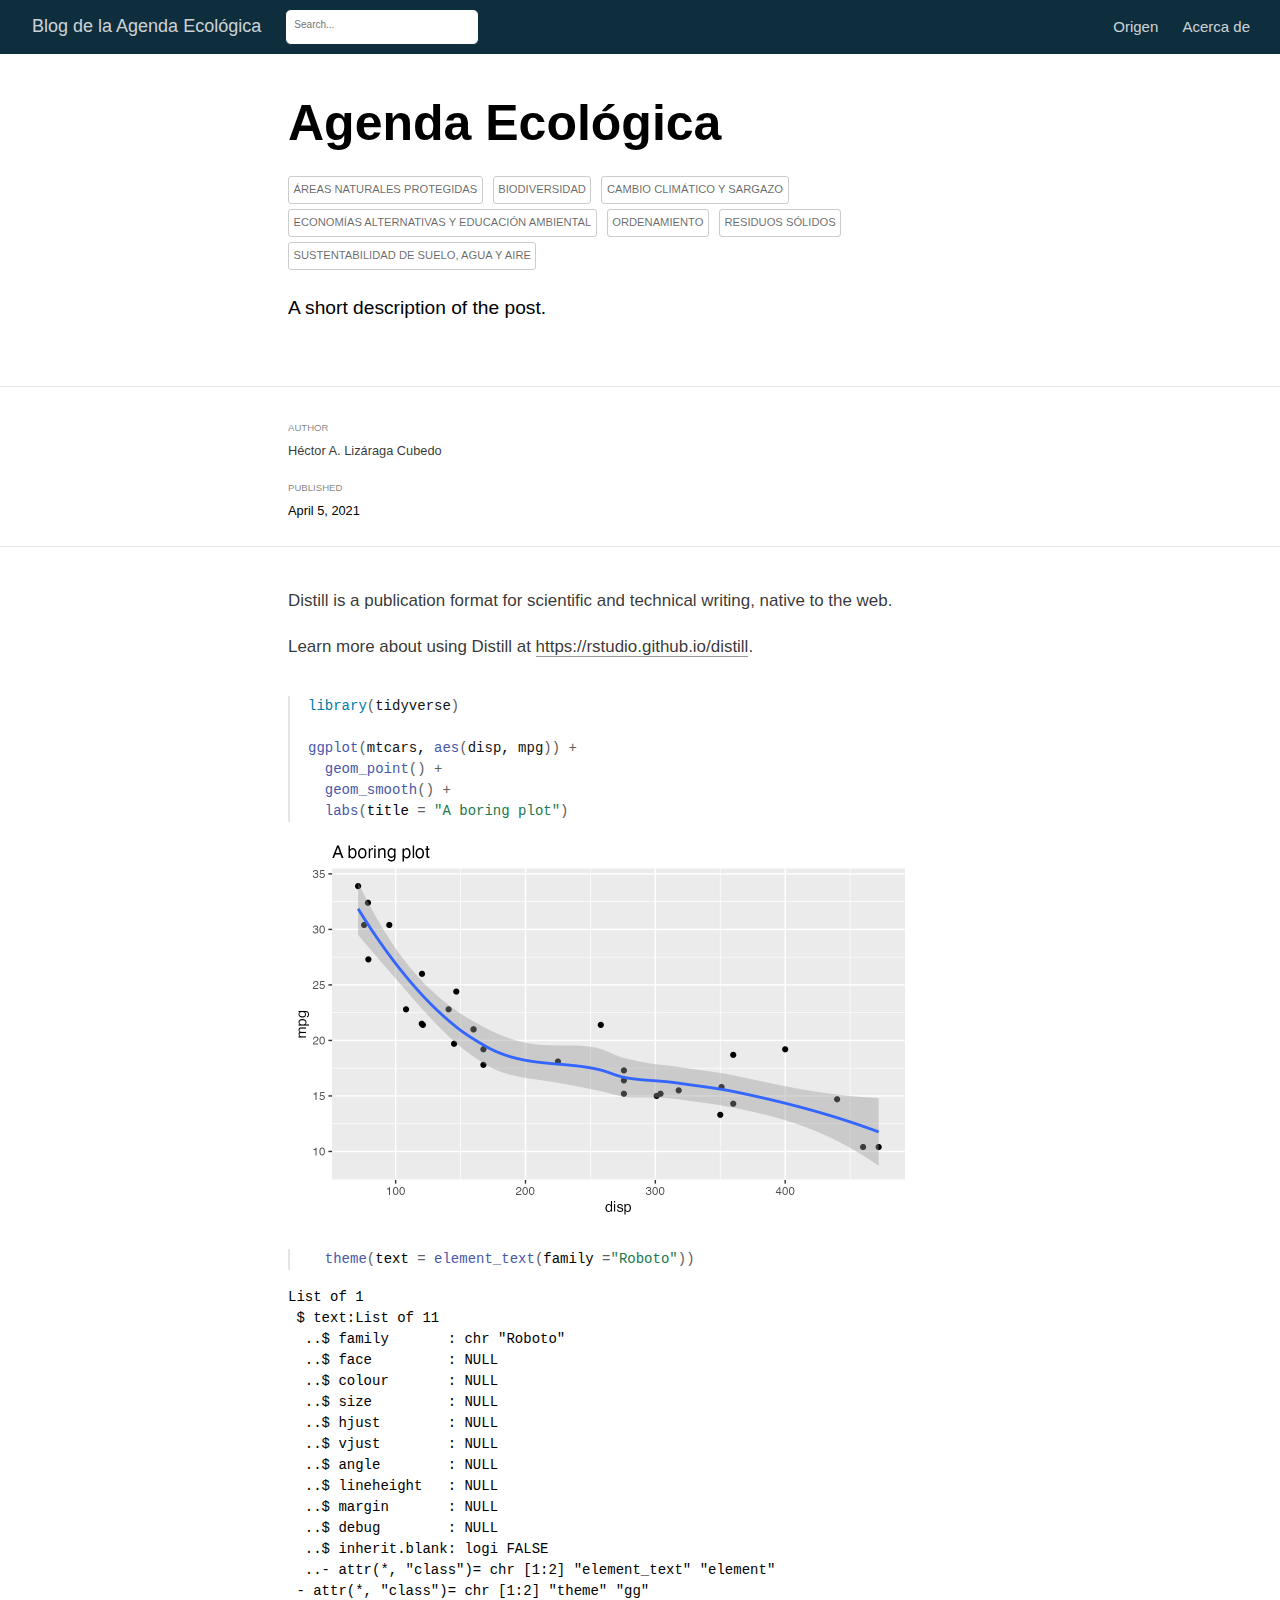
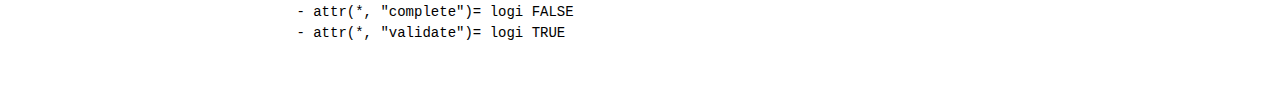
==== docs/posts/2021-04-05-agenda-ecolgica/index.html @ c1a97e35 "Crea la página de internet" ====
<!DOCTYPE html>

<html xmlns="http://www.w3.org/1999/xhtml" lang="" xml:lang="">

<head>
  <meta charset="utf-8"/>
  <meta name="viewport" content="width=device-width, initial-scale=1"/>
  <meta http-equiv="X-UA-Compatible" content="IE=Edge,chrome=1"/>
  <meta name="generator" content="distill" />

  <style type="text/css">
  /* Hide doc at startup (prevent jankiness while JS renders/transforms) */
  body {
    visibility: hidden;
  }
  </style>

 <!--radix_placeholder_import_source-->
 <!--/radix_placeholder_import_source-->

<style type="text/css">code{white-space: pre;}</style>
<style type="text/css" data-origin="pandoc">
pre > code.sourceCode { white-space: pre; position: relative; }
pre > code.sourceCode > span { display: inline-block; line-height: 1.25; }
pre > code.sourceCode > span:empty { height: 1.2em; }
code.sourceCode > span { color: inherit; text-decoration: inherit; }
div.sourceCode { margin: 1em 0; }
pre.sourceCode { margin: 0; }
@media screen {
div.sourceCode { overflow: auto; }
}
@media print {
pre > code.sourceCode { white-space: pre-wrap; }
pre > code.sourceCode > span { text-indent: -5em; padding-left: 5em; }
}
pre.numberSource code
  { counter-reset: source-line 0; }
pre.numberSource code > span
  { position: relative; left: -4em; counter-increment: source-line; }
pre.numberSource code > span > a:first-child::before
  { content: counter(source-line);
    position: relative; left: -1em; text-align: right; vertical-align: baseline;
    border: none; display: inline-block;
    -webkit-touch-callout: none; -webkit-user-select: none;
    -khtml-user-select: none; -moz-user-select: none;
    -ms-user-select: none; user-select: none;
    padding: 0 4px; width: 4em;
    color: #aaaaaa;
  }
pre.numberSource { margin-left: 3em; border-left: 1px solid #aaaaaa;  padding-left: 4px; }
div.sourceCode
  {   }
@media screen {
pre > code.sourceCode > span > a:first-child::before { text-decoration: underline; }
}
code span.al { color: #ad0000; } /* Alert */
code span.an { color: #5e5e5e; } /* Annotation */
code span.at { color: #20794d; } /* Attribute */
code span.bn { color: #ad0000; } /* BaseN */
code span.bu { } /* BuiltIn */
code span.cf { color: #007ba5; } /* ControlFlow */
code span.ch { color: #20794d; } /* Char */
code span.cn { color: #8f5902; } /* Constant */
code span.co { color: #5e5e5e; } /* Comment */
code span.cv { color: #5e5e5e; font-style: italic; } /* CommentVar */
code span.do { color: #5e5e5e; font-style: italic; } /* Documentation */
code span.dt { color: #ad0000; } /* DataType */
code span.dv { color: #ad0000; } /* DecVal */
code span.er { color: #ad0000; } /* Error */
code span.ex { } /* Extension */
code span.fl { color: #ad0000; } /* Float */
code span.fu { color: #4758ab; } /* Function */
code span.im { } /* Import */
code span.in { color: #5e5e5e; } /* Information */
code span.kw { color: #007ba5; } /* Keyword */
code span.op { color: #5e5e5e; } /* Operator */
code span.ot { color: #007ba5; } /* Other */
code span.pp { color: #ad0000; } /* Preprocessor */
code span.sc { color: #20794d; } /* SpecialChar */
code span.ss { color: #20794d; } /* SpecialString */
code span.st { color: #20794d; } /* String */
code span.va { color: #111111; } /* Variable */
code span.vs { color: #20794d; } /* VerbatimString */
code span.wa { color: #5e5e5e; font-style: italic; } /* Warning */
</style>

  <!--radix_placeholder_meta_tags-->
<title>Blog de la Agenda Ecológica: Agenda Ecológica</title>

<meta property="description" itemprop="description" content="A short description of the post."/>


<!--  https://schema.org/Article -->
<meta property="article:published" itemprop="datePublished" content="2021-04-05"/>
<meta property="article:created" itemprop="dateCreated" content="2021-04-05"/>
<meta name="article:author" content="Héctor A. Lizáraga Cubedo"/>

<!--  https://developers.facebook.com/docs/sharing/webmasters#markup -->
<meta property="og:title" content="Blog de la Agenda Ecológica: Agenda Ecológica"/>
<meta property="og:type" content="article"/>
<meta property="og:description" content="A short description of the post."/>
<meta property="og:locale" content="en_US"/>
<meta property="og:site_name" content="Blog de la Agenda Ecológica"/>

<!--  https://dev.twitter.com/cards/types/summary -->
<meta property="twitter:card" content="summary"/>
<meta property="twitter:title" content="Blog de la Agenda Ecológica: Agenda Ecológica"/>
<meta property="twitter:description" content="A short description of the post."/>

<!--/radix_placeholder_meta_tags-->
  <!--radix_placeholder_rmarkdown_metadata-->

<script type="text/json" id="radix-rmarkdown-metadata">
{"type":"list","attributes":{"names":{"type":"character","attributes":{},"value":["title","description","author","date","categories","output"]}},"value":[{"type":"character","attributes":{},"value":["Agenda Ecológica"]},{"type":"character","attributes":{},"value":["A short description of the post."]},{"type":"list","attributes":{},"value":[{"type":"list","attributes":{"names":{"type":"character","attributes":{},"value":["name","url"]}},"value":[{"type":"character","attributes":{},"value":["Héctor A. Lizáraga Cubedo"]},{"type":"character","attributes":{},"value":["http://ceakumal.org"]}]}]},{"type":"character","attributes":{},"value":["04-05-2021"]},{"type":"character","attributes":{},"value":["Áreas Naturales Protegidas","Biodiversidad","Cambio Climático y Sargazo","Economías Alternativas y Educación Ambiental","Ordenamiento","Residuos Sólidos","Sustentabilidad de Suelo, Agua y Aire"]},{"type":"list","attributes":{"names":{"type":"character","attributes":{},"value":["distill::distill_article"]}},"value":[{"type":"list","attributes":{"names":{"type":"character","attributes":{},"value":["self_contained"]}},"value":[{"type":"logical","attributes":{},"value":[false]}]}]}]}
</script>
<!--/radix_placeholder_rmarkdown_metadata-->
  
  <script type="text/json" id="radix-resource-manifest">
  {"type":"character","attributes":{},"value":["agenda-ecolgica_files/anchor-4.2.2/anchor.min.js","agenda-ecolgica_files/bowser-1.9.3/bowser.min.js","agenda-ecolgica_files/distill-2.2.21/template.v2.js","agenda-ecolgica_files/figure-html5/unnamed-chunk-1-1.png","agenda-ecolgica_files/header-attrs-2.7/header-attrs.js","agenda-ecolgica_files/jquery-1.11.3/jquery.min.js","agenda-ecolgica_files/popper-2.6.0/popper.min.js","agenda-ecolgica_files/tippy-6.2.7/tippy-bundle.umd.min.js","agenda-ecolgica_files/tippy-6.2.7/tippy-light-border.css","agenda-ecolgica_files/tippy-6.2.7/tippy.css","agenda-ecolgica_files/tippy-6.2.7/tippy.umd.min.js","agenda-ecolgica_files/webcomponents-2.0.0/webcomponents.js"]}
  </script>
  <!--radix_placeholder_navigation_in_header-->
<meta name="distill:offset" content="../.."/>

<script type="application/javascript">

  window.headroom_prevent_pin = false;

  window.document.addEventListener("DOMContentLoaded", function (event) {

    // initialize headroom for banner
    var header = $('header').get(0);
    var headerHeight = header.offsetHeight;
    var headroom = new Headroom(header, {
      tolerance: 5,
      onPin : function() {
        if (window.headroom_prevent_pin) {
          window.headroom_prevent_pin = false;
          headroom.unpin();
        }
      }
    });
    headroom.init();
    if(window.location.hash)
      headroom.unpin();
    $(header).addClass('headroom--transition');

    // offset scroll location for banner on hash change
    // (see: https://github.com/WickyNilliams/headroom.js/issues/38)
    window.addEventListener("hashchange", function(event) {
      window.scrollTo(0, window.pageYOffset - (headerHeight + 25));
    });

    // responsive menu
    $('.distill-site-header').each(function(i, val) {
      var topnav = $(this);
      var toggle = topnav.find('.nav-toggle');
      toggle.on('click', function() {
        topnav.toggleClass('responsive');
      });
    });

    // nav dropdowns
    $('.nav-dropbtn').click(function(e) {
      $(this).next('.nav-dropdown-content').toggleClass('nav-dropdown-active');
      $(this).parent().siblings('.nav-dropdown')
         .children('.nav-dropdown-content').removeClass('nav-dropdown-active');
    });
    $("body").click(function(e){
      $('.nav-dropdown-content').removeClass('nav-dropdown-active');
    });
    $(".nav-dropdown").click(function(e){
      e.stopPropagation();
    });
  });
</script>

<style type="text/css">

/* Theme (user-documented overrideables for nav appearance) */

.distill-site-nav {
  color: rgba(255, 255, 255, 0.8);
  background-color: #0F2E3D;
  font-size: 15px;
  font-weight: 300;
}

.distill-site-nav a {
  color: inherit;
  text-decoration: none;
}

.distill-site-nav a:hover {
  color: white;
}

@media print {
  .distill-site-nav {
    display: none;
  }
}

.distill-site-header {

}

.distill-site-footer {

}


/* Site Header */

.distill-site-header {
  width: 100%;
  box-sizing: border-box;
  z-index: 3;
}

.distill-site-header .nav-left {
  display: inline-block;
  margin-left: 8px;
}

@media screen and (max-width: 768px) {
  .distill-site-header .nav-left {
    margin-left: 0;
  }
}


.distill-site-header .nav-right {
  float: right;
  margin-right: 8px;
}

.distill-site-header a,
.distill-site-header .title {
  display: inline-block;
  text-align: center;
  padding: 14px 10px 14px 10px;
}

.distill-site-header .title {
  font-size: 18px;
  min-width: 150px;
}

.distill-site-header .logo {
  padding: 0;
}

.distill-site-header .logo img {
  display: none;
  max-height: 20px;
  width: auto;
  margin-bottom: -4px;
}

.distill-site-header .nav-image img {
  max-height: 18px;
  width: auto;
  display: inline-block;
  margin-bottom: -3px;
}



@media screen and (min-width: 1000px) {
  .distill-site-header .logo img {
    display: inline-block;
  }
  .distill-site-header .nav-left {
    margin-left: 20px;
  }
  .distill-site-header .nav-right {
    margin-right: 20px;
  }
  .distill-site-header .title {
    padding-left: 12px;
  }
}


.distill-site-header .nav-toggle {
  display: none;
}

.nav-dropdown {
  display: inline-block;
  position: relative;
}

.nav-dropdown .nav-dropbtn {
  border: none;
  outline: none;
  color: rgba(255, 255, 255, 0.8);
  padding: 16px 10px;
  background-color: transparent;
  font-family: inherit;
  font-size: inherit;
  font-weight: inherit;
  margin: 0;
  margin-top: 1px;
  z-index: 2;
}

.nav-dropdown-content {
  display: none;
  position: absolute;
  background-color: white;
  min-width: 200px;
  border: 1px solid rgba(0,0,0,0.15);
  border-radius: 4px;
  box-shadow: 0px 8px 16px 0px rgba(0,0,0,0.1);
  z-index: 1;
  margin-top: 2px;
  white-space: nowrap;
  padding-top: 4px;
  padding-bottom: 4px;
}

.nav-dropdown-content hr {
  margin-top: 4px;
  margin-bottom: 4px;
  border: none;
  border-bottom: 1px solid rgba(0, 0, 0, 0.1);
}

.nav-dropdown-active {
  display: block;
}

.nav-dropdown-content a, .nav-dropdown-content .nav-dropdown-header {
  color: black;
  padding: 6px 24px;
  text-decoration: none;
  display: block;
  text-align: left;
}

.nav-dropdown-content .nav-dropdown-header {
  display: block;
  padding: 5px 24px;
  padding-bottom: 0;
  text-transform: uppercase;
  font-size: 14px;
  color: #999999;
  white-space: nowrap;
}

.nav-dropdown:hover .nav-dropbtn {
  color: white;
}

.nav-dropdown-content a:hover {
  background-color: #ddd;
  color: black;
}

.nav-right .nav-dropdown-content {
  margin-left: -45%;
  right: 0;
}

@media screen and (max-width: 768px) {
  .distill-site-header a, .distill-site-header .nav-dropdown  {display: none;}
  .distill-site-header a.nav-toggle {
    float: right;
    display: block;
  }
  .distill-site-header .title {
    margin-left: 0;
  }
  .distill-site-header .nav-right {
    margin-right: 0;
  }
  .distill-site-header {
    overflow: hidden;
  }
  .nav-right .nav-dropdown-content {
    margin-left: 0;
  }
}


@media screen and (max-width: 768px) {
  .distill-site-header.responsive {position: relative; min-height: 500px; }
  .distill-site-header.responsive a.nav-toggle {
    position: absolute;
    right: 0;
    top: 0;
  }
  .distill-site-header.responsive a,
  .distill-site-header.responsive .nav-dropdown {
    display: block;
    text-align: left;
  }
  .distill-site-header.responsive .nav-left,
  .distill-site-header.responsive .nav-right {
    width: 100%;
  }
  .distill-site-header.responsive .nav-dropdown {float: none;}
  .distill-site-header.responsive .nav-dropdown-content {position: relative;}
  .distill-site-header.responsive .nav-dropdown .nav-dropbtn {
    display: block;
    width: 100%;
    text-align: left;
  }
}

/* Site Footer */

.distill-site-footer {
  width: 100%;
  overflow: hidden;
  box-sizing: border-box;
  z-index: 3;
  margin-top: 30px;
  padding-top: 30px;
  padding-bottom: 30px;
  text-align: center;
}

/* Headroom */

d-title {
  padding-top: 6rem;
}

@media print {
  d-title {
    padding-top: 4rem;
  }
}

.headroom {
  z-index: 1000;
  position: fixed;
  top: 0;
  left: 0;
  right: 0;
}

.headroom--transition {
  transition: all .4s ease-in-out;
}

.headroom--unpinned {
  top: -100px;
}

.headroom--pinned {
  top: 0;
}

/* adjust viewport for navbar height */
/* helps vertically center bootstrap (non-distill) content */
.min-vh-100 {
  min-height: calc(100vh - 100px) !important;
}

</style>

<script src="../../site_libs/jquery-1.11.3/jquery.min.js"></script>
<link href="../../site_libs/font-awesome-5.1.0/css/all.css" rel="stylesheet"/>
<link href="../../site_libs/font-awesome-5.1.0/css/v4-shims.css" rel="stylesheet"/>
<script src="../../site_libs/headroom-0.9.4/headroom.min.js"></script>
<script src="../../site_libs/autocomplete-0.37.1/autocomplete.min.js"></script>
<script src="../../site_libs/fuse-6.4.1/fuse.min.js"></script>

<script type="application/javascript">

function getMeta(metaName) {
  var metas = document.getElementsByTagName('meta');
  for (let i = 0; i < metas.length; i++) {
    if (metas[i].getAttribute('name') === metaName) {
      return metas[i].getAttribute('content');
    }
  }
  return '';
}

function offsetURL(url) {
  var offset = getMeta('distill:offset');
  return offset ? offset + '/' + url : url;
}

function createFuseIndex() {

  // create fuse index
  var options = {
    keys: [
      { name: 'title', weight: 20 },
      { name: 'categories', weight: 15 },
      { name: 'description', weight: 10 },
      { name: 'contents', weight: 5 },
    ],
    ignoreLocation: true,
    threshold: 0
  };
  var fuse = new window.Fuse([], options);

  // fetch the main search.json
  return fetch(offsetURL('search.json'))
    .then(function(response) {
      if (response.status == 200) {
        return response.json().then(function(json) {
          // index main articles
          json.articles.forEach(function(article) {
            fuse.add(article);
          });
          // download collections and index their articles
          return Promise.all(json.collections.map(function(collection) {
            return fetch(offsetURL(collection)).then(function(response) {
              if (response.status === 200) {
                return response.json().then(function(articles) {
                  articles.forEach(function(article) {
                    fuse.add(article);
                  });
                })
              } else {
                return Promise.reject(
                  new Error('Unexpected status from search index request: ' +
                            response.status)
                );
              }
            });
          })).then(function() {
            return fuse;
          });
        });

      } else {
        return Promise.reject(
          new Error('Unexpected status from search index request: ' +
                      response.status)
        );
      }
    });
}

window.document.addEventListener("DOMContentLoaded", function (event) {

  // get search element (bail if we don't have one)
  var searchEl = window.document.getElementById('distill-search');
  if (!searchEl)
    return;

  createFuseIndex()
    .then(function(fuse) {

      // make search box visible
      searchEl.classList.remove('hidden');

      // initialize autocomplete
      var options = {
        autoselect: true,
        hint: false,
        minLength: 2,
      };
      window.autocomplete(searchEl, options, [{
        source: function(query, callback) {
          const searchOptions = {
            isCaseSensitive: false,
            shouldSort: true,
            minMatchCharLength: 2,
            limit: 10,
          };
          var results = fuse.search(query, searchOptions);
          callback(results
            .map(function(result) { return result.item; })
          );
        },
        templates: {
          suggestion: function(suggestion) {
            var img = suggestion.preview && Object.keys(suggestion.preview).length > 0
              ? `<img src="${offsetURL(suggestion.preview)}"</img>`
              : '';
            var html = `
              <div class="search-item">
                <h3>${suggestion.title}</h3>
                <div class="search-item-description">
                  ${suggestion.description || ''}
                </div>
                <div class="search-item-preview">
                  ${img}
                </div>
              </div>
            `;
            return html;
          }
        }
      }]).on('autocomplete:selected', function(event, suggestion) {
        window.location.href = offsetURL(suggestion.path);
      });
      // remove inline display style on autocompleter (we want to
      // manage responsive display via css)
      $('.algolia-autocomplete').css("display", "");
    })
    .catch(function(error) {
      console.log(error);
    });

});

</script>

<style type="text/css">

.nav-search {
  font-size: x-small;
}

/* Algolioa Autocomplete */

.algolia-autocomplete {
  display: inline-block;
  margin-left: 10px;
  vertical-align: sub;
  background-color: white;
  color: black;
  padding: 6px;
  padding-top: 8px;
  padding-bottom: 0;
  border-radius: 6px;
  border: 1px #0F2E3D solid;
  width: 180px;
}


@media screen and (max-width: 768px) {
  .distill-site-nav .algolia-autocomplete {
    display: none;
    visibility: hidden;
  }
  .distill-site-nav.responsive .algolia-autocomplete {
    display: inline-block;
    visibility: visible;
  }
  .distill-site-nav.responsive .algolia-autocomplete .aa-dropdown-menu {
    margin-left: 0;
    width: 400px;
    max-height: 400px;
  }
}

.algolia-autocomplete .aa-input, .algolia-autocomplete .aa-hint {
  width: 90%;
  outline: none;
  border: none;
}

.algolia-autocomplete .aa-hint {
  color: #999;
}
.algolia-autocomplete .aa-dropdown-menu {
  width: 550px;
  max-height: 70vh;
  overflow-x: visible;
  overflow-y: scroll;
  padding: 5px;
  margin-top: 3px;
  margin-left: -150px;
  background-color: #fff;
  border-radius: 5px;
  border: 1px solid #999;
  border-top: none;
}

.algolia-autocomplete .aa-dropdown-menu .aa-suggestion {
  cursor: pointer;
  padding: 5px 4px;
  border-bottom: 1px solid #eee;
}

.algolia-autocomplete .aa-dropdown-menu .aa-suggestion:last-of-type {
  border-bottom: none;
  margin-bottom: 2px;
}

.algolia-autocomplete .aa-dropdown-menu .aa-suggestion .search-item {
  overflow: hidden;
  font-size: 0.8em;
  line-height: 1.4em;
}

.algolia-autocomplete .aa-dropdown-menu .aa-suggestion .search-item h3 {
  font-size: 1rem;
  margin-block-start: 0;
  margin-block-end: 5px;
}

.algolia-autocomplete .aa-dropdown-menu .aa-suggestion .search-item-description {
  display: inline-block;
  overflow: hidden;
  height: 2.8em;
  width: 80%;
  margin-right: 4%;
}

.algolia-autocomplete .aa-dropdown-menu .aa-suggestion .search-item-preview {
  display: inline-block;
  width: 15%;
}

.algolia-autocomplete .aa-dropdown-menu .aa-suggestion .search-item-preview img {
  height: 3em;
  width: auto;
  display: none;
}

.algolia-autocomplete .aa-dropdown-menu .aa-suggestion .search-item-preview img[src] {
  display: initial;
}

.algolia-autocomplete .aa-dropdown-menu .aa-suggestion.aa-cursor {
  background-color: #eee;
}
.algolia-autocomplete .aa-dropdown-menu .aa-suggestion em {
  font-weight: bold;
  font-style: normal;
}

</style>


<!--/radix_placeholder_navigation_in_header-->
  <!--radix_placeholder_distill-->

<style type="text/css">

body {
  background-color: white;
}

.pandoc-table {
  width: 100%;
}

.pandoc-table>caption {
  margin-bottom: 10px;
}

.pandoc-table th:not([align]) {
  text-align: left;
}

.pagedtable-footer {
  font-size: 15px;
}

d-byline .byline {
  grid-template-columns: 2fr 2fr;
}

d-byline .byline h3 {
  margin-block-start: 1.5em;
}

d-byline .byline .authors-affiliations h3 {
  margin-block-start: 0.5em;
}

.authors-affiliations .orcid-id {
  width: 16px;
  height:16px;
  margin-left: 4px;
  margin-right: 4px;
  vertical-align: middle;
  padding-bottom: 2px;
}

d-title .dt-tags {
  margin-top: 1em;
  grid-column: text;
}

.dt-tags .dt-tag {
  text-decoration: none;
  display: inline-block;
  color: rgba(0,0,0,0.6);
  padding: 0em 0.4em;
  margin-right: 0.5em;
  margin-bottom: 0.4em;
  font-size: 70%;
  border: 1px solid rgba(0,0,0,0.2);
  border-radius: 3px;
  text-transform: uppercase;
  font-weight: 500;
}

d-article table.gt_table td,
d-article table.gt_table th {
  border-bottom: none;
}

.html-widget {
  margin-bottom: 2.0em;
}

.l-screen-inset {
  padding-right: 16px;
}

.l-screen .caption {
  margin-left: 10px;
}

.shaded {
  background: rgb(247, 247, 247);
  padding-top: 20px;
  padding-bottom: 20px;
  border-top: 1px solid rgba(0, 0, 0, 0.1);
  border-bottom: 1px solid rgba(0, 0, 0, 0.1);
}

.shaded .html-widget {
  margin-bottom: 0;
  border: 1px solid rgba(0, 0, 0, 0.1);
}

.shaded .shaded-content {
  background: white;
}

.text-output {
  margin-top: 0;
  line-height: 1.5em;
}

.hidden {
  display: none !important;
}

d-article {
  padding-top: 2.5rem;
  padding-bottom: 30px;
}

d-appendix {
  padding-top: 30px;
}

d-article>p>img {
  width: 100%;
}

d-article h2 {
  margin: 1rem 0 1.5rem 0;
}

d-article h3 {
  margin-top: 1.5rem;
}

d-article iframe {
  border: 1px solid rgba(0, 0, 0, 0.1);
  margin-bottom: 2.0em;
  width: 100%;
}

/* Tweak code blocks */

d-article div.sourceCode code,
d-article pre code {
  font-family: Consolas, Monaco, 'Andale Mono', 'Ubuntu Mono', monospace;
}

d-article pre,
d-article div.sourceCode,
d-article div.sourceCode pre {
  overflow: auto;
}

d-article div.sourceCode {
  background-color: white;
}

d-article div.sourceCode pre {
  padding-left: 10px;
  font-size: 12px;
  border-left: 2px solid rgba(0,0,0,0.1);
}

d-article pre {
  font-size: 12px;
  color: black;
  background: none;
  margin-top: 0;
  text-align: left;
  white-space: pre;
  word-spacing: normal;
  word-break: normal;
  word-wrap: normal;
  line-height: 1.5;

  -moz-tab-size: 4;
  -o-tab-size: 4;
  tab-size: 4;

  -webkit-hyphens: none;
  -moz-hyphens: none;
  -ms-hyphens: none;
  hyphens: none;
}

d-article pre a {
  border-bottom: none;
}

d-article pre a:hover {
  border-bottom: none;
  text-decoration: underline;
}

d-article details {
  grid-column: text;
  margin-bottom: 0.8em;
}

@media(min-width: 768px) {

d-article pre,
d-article div.sourceCode,
d-article div.sourceCode pre {
  overflow: visible !important;
}

d-article div.sourceCode pre {
  padding-left: 18px;
  font-size: 14px;
}

d-article pre {
  font-size: 14px;
}

}

figure img.external {
  background: white;
  border: 1px solid rgba(0, 0, 0, 0.1);
  box-shadow: 0 1px 8px rgba(0, 0, 0, 0.1);
  padding: 18px;
  box-sizing: border-box;
}

/* CSS for d-contents */

.d-contents {
  grid-column: text;
  color: rgba(0,0,0,0.8);
  font-size: 0.9em;
  padding-bottom: 1em;
  margin-bottom: 1em;
  padding-bottom: 0.5em;
  margin-bottom: 1em;
  padding-left: 0.25em;
  justify-self: start;
}

@media(min-width: 1000px) {
  .d-contents.d-contents-float {
    height: 0;
    grid-column-start: 1;
    grid-column-end: 4;
    justify-self: center;
    padding-right: 3em;
    padding-left: 2em;
  }
}

.d-contents nav h3 {
  font-size: 18px;
  margin-top: 0;
  margin-bottom: 1em;
}

.d-contents li {
  list-style-type: none
}

.d-contents nav > ul {
  padding-left: 0;
}

.d-contents ul {
  padding-left: 1em
}

.d-contents nav ul li {
  margin-top: 0.6em;
  margin-bottom: 0.2em;
}

.d-contents nav a {
  font-size: 13px;
  border-bottom: none;
  text-decoration: none
  color: rgba(0, 0, 0, 0.8);
}

.d-contents nav a:hover {
  text-decoration: underline solid rgba(0, 0, 0, 0.6)
}

.d-contents nav > ul > li > a {
  font-weight: 600;
}

.d-contents nav > ul > li > ul {
  font-weight: inherit;
}

.d-contents nav > ul > li > ul > li {
  margin-top: 0.2em;
}


.d-contents nav ul {
  margin-top: 0;
  margin-bottom: 0.25em;
}

.d-article-with-toc h2:nth-child(2) {
  margin-top: 0;
}


/* Figure */

.figure {
  position: relative;
  margin-bottom: 2.5em;
  margin-top: 1.5em;
}

.figure img {
  width: 100%;
}

.figure .caption {
  color: rgba(0, 0, 0, 0.6);
  font-size: 12px;
  line-height: 1.5em;
}

.figure img.external {
  background: white;
  border: 1px solid rgba(0, 0, 0, 0.1);
  box-shadow: 0 1px 8px rgba(0, 0, 0, 0.1);
  padding: 18px;
  box-sizing: border-box;
}

.figure .caption a {
  color: rgba(0, 0, 0, 0.6);
}

.figure .caption b,
.figure .caption strong, {
  font-weight: 600;
  color: rgba(0, 0, 0, 1.0);
}

/* Citations */

d-article .citation {
  color: inherit;
  cursor: inherit;
}

div.hanging-indent{
  margin-left: 1em; text-indent: -1em;
}

/* Citation hover box */

.tippy-box[data-theme~=light-border] {
  background-color: rgba(250, 250, 250, 0.95);
}

.tippy-content > p {
  margin-bottom: 0;
  padding: 2px;
}


/* Tweak 1000px media break to show more text */

@media(min-width: 1000px) {
  .base-grid,
  distill-header,
  d-title,
  d-abstract,
  d-article,
  d-appendix,
  distill-appendix,
  d-byline,
  d-footnote-list,
  d-citation-list,
  distill-footer {
    grid-template-columns: [screen-start] 1fr [page-start kicker-start] 80px [middle-start] 50px [text-start kicker-end] 65px 65px 65px 65px 65px 65px 65px 65px [text-end gutter-start] 65px [middle-end] 65px [page-end gutter-end] 1fr [screen-end];
    grid-column-gap: 16px;
  }

  .grid {
    grid-column-gap: 16px;
  }

  d-article {
    font-size: 1.06rem;
    line-height: 1.7em;
  }
  figure .caption, .figure .caption, figure figcaption {
    font-size: 13px;
  }
}

@media(min-width: 1180px) {
  .base-grid,
  distill-header,
  d-title,
  d-abstract,
  d-article,
  d-appendix,
  distill-appendix,
  d-byline,
  d-footnote-list,
  d-citation-list,
  distill-footer {
    grid-template-columns: [screen-start] 1fr [page-start kicker-start] 60px [middle-start] 60px [text-start kicker-end] 60px 60px 60px 60px 60px 60px 60px 60px [text-end gutter-start] 60px [middle-end] 60px [page-end gutter-end] 1fr [screen-end];
    grid-column-gap: 32px;
  }

  .grid {
    grid-column-gap: 32px;
  }
}


/* Get the citation styles for the appendix (not auto-injected on render since
   we do our own rendering of the citation appendix) */

d-appendix .citation-appendix,
.d-appendix .citation-appendix {
  font-size: 11px;
  line-height: 15px;
  border-left: 1px solid rgba(0, 0, 0, 0.1);
  padding-left: 18px;
  border: 1px solid rgba(0,0,0,0.1);
  background: rgba(0, 0, 0, 0.02);
  padding: 10px 18px;
  border-radius: 3px;
  color: rgba(150, 150, 150, 1);
  overflow: hidden;
  margin-top: -12px;
  white-space: pre-wrap;
  word-wrap: break-word;
}

/* Include appendix styles here so they can be overridden */

d-appendix {
  contain: layout style;
  font-size: 0.8em;
  line-height: 1.7em;
  margin-top: 60px;
  margin-bottom: 0;
  border-top: 1px solid rgba(0, 0, 0, 0.1);
  color: rgba(0,0,0,0.5);
  padding-top: 60px;
  padding-bottom: 48px;
}

d-appendix h3 {
  grid-column: page-start / text-start;
  font-size: 15px;
  font-weight: 500;
  margin-top: 1em;
  margin-bottom: 0;
  color: rgba(0,0,0,0.65);
}

d-appendix h3 + * {
  margin-top: 1em;
}

d-appendix ol {
  padding: 0 0 0 15px;
}

@media (min-width: 768px) {
  d-appendix ol {
    padding: 0 0 0 30px;
    margin-left: -30px;
  }
}

d-appendix li {
  margin-bottom: 1em;
}

d-appendix a {
  color: rgba(0, 0, 0, 0.6);
}

d-appendix > * {
  grid-column: text;
}

d-appendix > d-footnote-list,
d-appendix > d-citation-list,
d-appendix > distill-appendix {
  grid-column: screen;
}

/* Include footnote styles here so they can be overridden */

d-footnote-list {
  contain: layout style;
}

d-footnote-list > * {
  grid-column: text;
}

d-footnote-list a.footnote-backlink {
  color: rgba(0,0,0,0.3);
  padding-left: 0.5em;
}



/* Anchor.js */

.anchorjs-link {
  /*transition: all .25s linear; */
  text-decoration: none;
  border-bottom: none;
}
*:hover > .anchorjs-link {
  margin-left: -1.125em !important;
  text-decoration: none;
  border-bottom: none;
}

/* Social footer */

.social_footer {
  margin-top: 30px;
  margin-bottom: 0;
  color: rgba(0,0,0,0.67);
}

.disqus-comments {
  margin-right: 30px;
}

.disqus-comment-count {
  border-bottom: 1px solid rgba(0, 0, 0, 0.4);
  cursor: pointer;
}

#disqus_thread {
  margin-top: 30px;
}

.article-sharing a {
  border-bottom: none;
  margin-right: 8px;
}

.article-sharing a:hover {
  border-bottom: none;
}

.sidebar-section.subscribe {
  font-size: 12px;
  line-height: 1.6em;
}

.subscribe p {
  margin-bottom: 0.5em;
}


.article-footer .subscribe {
  font-size: 15px;
  margin-top: 45px;
}


.sidebar-section.custom {
  font-size: 12px;
  line-height: 1.6em;
}

.custom p {
  margin-bottom: 0.5em;
}

/* Styles for listing layout (hide title) */
.layout-listing d-title, .layout-listing .d-title {
  display: none;
}

/* Styles for posts lists (not auto-injected) */


.posts-with-sidebar {
  padding-left: 45px;
  padding-right: 45px;
}

.posts-list .description h2,
.posts-list .description p {
  font-family: -apple-system, BlinkMacSystemFont, "Segoe UI", Roboto, Oxygen, Ubuntu, Cantarell, "Fira Sans", "Droid Sans", "Helvetica Neue", Arial, sans-serif;
}

.posts-list .description h2 {
  font-weight: 700;
  border-bottom: none;
  padding-bottom: 0;
}

.posts-list h2.post-tag {
  border-bottom: 1px solid rgba(0, 0, 0, 0.2);
  padding-bottom: 12px;
}
.posts-list {
  margin-top: 60px;
  margin-bottom: 24px;
}

.posts-list .post-preview {
  text-decoration: none;
  overflow: hidden;
  display: block;
  border-bottom: 1px solid rgba(0, 0, 0, 0.1);
  padding: 24px 0;
}

.post-preview-last {
  border-bottom: none !important;
}

.posts-list .posts-list-caption {
  grid-column: screen;
  font-weight: 400;
}

.posts-list .post-preview h2 {
  margin: 0 0 6px 0;
  line-height: 1.2em;
  font-style: normal;
  font-size: 24px;
}

.posts-list .post-preview p {
  margin: 0 0 12px 0;
  line-height: 1.4em;
  font-size: 16px;
}

.posts-list .post-preview .thumbnail {
  box-sizing: border-box;
  margin-bottom: 24px;
  position: relative;
  max-width: 500px;
}
.posts-list .post-preview img {
  width: 100%;
  display: block;
}

.posts-list .metadata {
  font-size: 12px;
  line-height: 1.4em;
  margin-bottom: 18px;
}

.posts-list .metadata > * {
  display: inline-block;
}

.posts-list .metadata .publishedDate {
  margin-right: 2em;
}

.posts-list .metadata .dt-authors {
  display: block;
  margin-top: 0.3em;
  margin-right: 2em;
}

.posts-list .dt-tags {
  display: block;
  line-height: 1em;
}

.posts-list .dt-tags .dt-tag {
  display: inline-block;
  color: rgba(0,0,0,0.6);
  padding: 0.3em 0.4em;
  margin-right: 0.2em;
  margin-bottom: 0.4em;
  font-size: 60%;
  border: 1px solid rgba(0,0,0,0.2);
  border-radius: 3px;
  text-transform: uppercase;
  font-weight: 500;
}

.posts-list img {
  opacity: 1;
}

.posts-list img[data-src] {
  opacity: 0;
}

.posts-more {
  clear: both;
}


.posts-sidebar {
  font-size: 16px;
}

.posts-sidebar h3 {
  font-size: 16px;
  margin-top: 0;
  margin-bottom: 0.5em;
  font-weight: 400;
  text-transform: uppercase;
}

.sidebar-section {
  margin-bottom: 30px;
}

.categories ul {
  list-style-type: none;
  margin: 0;
  padding: 0;
}

.categories li {
  color: rgba(0, 0, 0, 0.8);
  margin-bottom: 0;
}

.categories li>a {
  border-bottom: none;
}

.categories li>a:hover {
  border-bottom: 1px solid rgba(0, 0, 0, 0.4);
}

.categories .active {
  font-weight: 600;
}

.categories .category-count {
  color: rgba(0, 0, 0, 0.4);
}


@media(min-width: 768px) {
  .posts-list .post-preview h2 {
    font-size: 26px;
  }
  .posts-list .post-preview .thumbnail {
    float: right;
    width: 30%;
    margin-bottom: 0;
  }
  .posts-list .post-preview .description {
    float: left;
    width: 45%;
  }
  .posts-list .post-preview .metadata {
    float: left;
    width: 20%;
    margin-top: 8px;
  }
  .posts-list .post-preview p {
    margin: 0 0 12px 0;
    line-height: 1.5em;
    font-size: 16px;
  }
  .posts-with-sidebar .posts-list {
    float: left;
    width: 75%;
  }
  .posts-with-sidebar .posts-sidebar {
    float: right;
    width: 20%;
    margin-top: 60px;
    padding-top: 24px;
    padding-bottom: 24px;
  }
}


/* Improve display for browsers without grid (IE/Edge <= 15) */

.downlevel {
  line-height: 1.6em;
  font-family: -apple-system, BlinkMacSystemFont, "Segoe UI", Roboto, Oxygen, Ubuntu, Cantarell, "Fira Sans", "Droid Sans", "Helvetica Neue", Arial, sans-serif;
  margin: 0;
}

.downlevel .d-title {
  padding-top: 6rem;
  padding-bottom: 1.5rem;
}

.downlevel .d-title h1 {
  font-size: 50px;
  font-weight: 700;
  line-height: 1.1em;
  margin: 0 0 0.5rem;
}

.downlevel .d-title p {
  font-weight: 300;
  font-size: 1.2rem;
  line-height: 1.55em;
  margin-top: 0;
}

.downlevel .d-byline {
  padding-top: 0.8em;
  padding-bottom: 0.8em;
  font-size: 0.8rem;
  line-height: 1.8em;
}

.downlevel .section-separator {
  border: none;
  border-top: 1px solid rgba(0, 0, 0, 0.1);
}

.downlevel .d-article {
  font-size: 1.06rem;
  line-height: 1.7em;
  padding-top: 1rem;
  padding-bottom: 2rem;
}


.downlevel .d-appendix {
  padding-left: 0;
  padding-right: 0;
  max-width: none;
  font-size: 0.8em;
  line-height: 1.7em;
  margin-bottom: 0;
  color: rgba(0,0,0,0.5);
  padding-top: 40px;
  padding-bottom: 48px;
}

.downlevel .footnotes ol {
  padding-left: 13px;
}

.downlevel .base-grid,
.downlevel .distill-header,
.downlevel .d-title,
.downlevel .d-abstract,
.downlevel .d-article,
.downlevel .d-appendix,
.downlevel .distill-appendix,
.downlevel .d-byline,
.downlevel .d-footnote-list,
.downlevel .d-citation-list,
.downlevel .distill-footer,
.downlevel .appendix-bottom,
.downlevel .posts-container {
  padding-left: 40px;
  padding-right: 40px;
}

@media(min-width: 768px) {
  .downlevel .base-grid,
  .downlevel .distill-header,
  .downlevel .d-title,
  .downlevel .d-abstract,
  .downlevel .d-article,
  .downlevel .d-appendix,
  .downlevel .distill-appendix,
  .downlevel .d-byline,
  .downlevel .d-footnote-list,
  .downlevel .d-citation-list,
  .downlevel .distill-footer,
  .downlevel .appendix-bottom,
  .downlevel .posts-container {
  padding-left: 150px;
  padding-right: 150px;
  max-width: 900px;
}
}

.downlevel pre code {
  display: block;
  border-left: 2px solid rgba(0, 0, 0, .1);
  padding: 0 0 0 20px;
  font-size: 14px;
}

.downlevel code, .downlevel pre {
  color: black;
  background: none;
  font-family: Consolas, Monaco, 'Andale Mono', 'Ubuntu Mono', monospace;
  text-align: left;
  white-space: pre;
  word-spacing: normal;
  word-break: normal;
  word-wrap: normal;
  line-height: 1.5;

  -moz-tab-size: 4;
  -o-tab-size: 4;
  tab-size: 4;

  -webkit-hyphens: none;
  -moz-hyphens: none;
  -ms-hyphens: none;
  hyphens: none;
}

.downlevel .posts-list .post-preview {
  color: inherit;
}



</style>

<script type="application/javascript">

function is_downlevel_browser() {
  if (bowser.isUnsupportedBrowser({ msie: "12", msedge: "16"},
                                 window.navigator.userAgent)) {
    return true;
  } else {
    return window.load_distill_framework === undefined;
  }
}

// show body when load is complete
function on_load_complete() {

  // add anchors
  if (window.anchors) {
    window.anchors.options.placement = 'left';
    window.anchors.add('d-article > h2, d-article > h3, d-article > h4, d-article > h5');
  }


  // set body to visible
  document.body.style.visibility = 'visible';

  // force redraw for leaflet widgets
  if (window.HTMLWidgets) {
    var maps = window.HTMLWidgets.findAll(".leaflet");
    $.each(maps, function(i, el) {
      var map = this.getMap();
      map.invalidateSize();
      map.eachLayer(function(layer) {
        if (layer instanceof L.TileLayer)
          layer.redraw();
      });
    });
  }

  // trigger 'shown' so htmlwidgets resize
  $('d-article').trigger('shown');
}

function init_distill() {

  init_common();

  // create front matter
  var front_matter = $('<d-front-matter></d-front-matter>');
  $('#distill-front-matter').wrap(front_matter);

  // create d-title
  $('.d-title').changeElementType('d-title');

  // create d-byline
  var byline = $('<d-byline></d-byline>');
  $('.d-byline').replaceWith(byline);

  // create d-article
  var article = $('<d-article></d-article>');
  $('.d-article').wrap(article).children().unwrap();

  // move posts container into article
  $('.posts-container').appendTo($('d-article'));

  // create d-appendix
  $('.d-appendix').changeElementType('d-appendix');

  // flag indicating that we have appendix items
  var appendix = $('.appendix-bottom').children('h3').length > 0;

  // replace footnotes with <d-footnote>
  $('.footnote-ref').each(function(i, val) {
    appendix = true;
    var href = $(this).attr('href');
    var id = href.replace('#', '');
    var fn = $('#' + id);
    var fn_p = $('#' + id + '>p');
    fn_p.find('.footnote-back').remove();
    var text = fn_p.html();
    var dtfn = $('<d-footnote></d-footnote>');
    dtfn.html(text);
    $(this).replaceWith(dtfn);
  });
  // remove footnotes
  $('.footnotes').remove();

  // move refs into #references-listing
  $('#references-listing').replaceWith($('#refs'));

  $('h1.appendix, h2.appendix').each(function(i, val) {
    $(this).changeElementType('h3');
  });
  $('h3.appendix').each(function(i, val) {
    var id = $(this).attr('id');
    $('.d-contents a[href="#' + id + '"]').parent().remove();
    appendix = true;
    $(this).nextUntil($('h1, h2, h3')).addBack().appendTo($('d-appendix'));
  });

  // show d-appendix if we have appendix content
  $("d-appendix").css('display', appendix ? 'grid' : 'none');

  // localize layout chunks to just output
  $('.layout-chunk').each(function(i, val) {

    // capture layout
    var layout = $(this).attr('data-layout');

    // apply layout to markdown level block elements
    var elements = $(this).children().not('details, div.sourceCode, pre, script');
    elements.each(function(i, el) {
      var layout_div = $('<div class="' + layout + '"></div>');
      if (layout_div.hasClass('shaded')) {
        var shaded_content = $('<div class="shaded-content"></div>');
        $(this).wrap(shaded_content);
        $(this).parent().wrap(layout_div);
      } else {
        $(this).wrap(layout_div);
      }
    });


    // unwrap the layout-chunk div
    $(this).children().unwrap();
  });

  // remove code block used to force  highlighting css
  $('.distill-force-highlighting-css').parent().remove();

  // remove empty line numbers inserted by pandoc when using a
  // custom syntax highlighting theme
  $('code.sourceCode a:empty').remove();

  // load distill framework
  load_distill_framework();

  // wait for window.distillRunlevel == 4 to do post processing
  function distill_post_process() {

    if (!window.distillRunlevel || window.distillRunlevel < 4)
      return;

    // hide author/affiliations entirely if we have no authors
    var front_matter = JSON.parse($("#distill-front-matter").html());
    var have_authors = front_matter.authors && front_matter.authors.length > 0;
    if (!have_authors)
      $('d-byline').addClass('hidden');

    // article with toc class
    $('.d-contents').parent().addClass('d-article-with-toc');

    // strip links that point to #
    $('.authors-affiliations').find('a[href="#"]').removeAttr('href');

    // add orcid ids
    $('.authors-affiliations').find('.author').each(function(i, el) {
      var orcid_id = front_matter.authors[i].orcidID;
      if (orcid_id) {
        var a = $('<a></a>');
        a.attr('href', 'https://orcid.org/' + orcid_id);
        var img = $('<img></img>');
        img.addClass('orcid-id');
        img.attr('alt', 'ORCID ID');
        img.attr('src','[data-uri]');
        a.append(img);
        $(this).append(a);
      }
    });

    // hide elements of author/affiliations grid that have no value
    function hide_byline_column(caption) {
      $('d-byline').find('h3:contains("' + caption + '")').parent().css('visibility', 'hidden');
    }

    // affiliations
    var have_affiliations = false;
    for (var i = 0; i<front_matter.authors.length; ++i) {
      var author = front_matter.authors[i];
      if (author.affiliation !== "&nbsp;") {
        have_affiliations = true;
        break;
      }
    }
    if (!have_affiliations)
      $('d-byline').find('h3:contains("Affiliations")').css('visibility', 'hidden');

    // published date
    if (!front_matter.publishedDate)
      hide_byline_column("Published");

    // document object identifier
    var doi = $('d-byline').find('h3:contains("DOI")');
    var doi_p = doi.next().empty();
    if (!front_matter.doi) {
      // if we have a citation and valid citationText then link to that
      if ($('#citation').length > 0 && front_matter.citationText) {
        doi.html('Citation');
        $('<a href="#citation"></a>')
          .text(front_matter.citationText)
          .appendTo(doi_p);
      } else {
        hide_byline_column("DOI");
      }
    } else {
      $('<a></a>')
         .attr('href', "https://doi.org/" + front_matter.doi)
         .html(front_matter.doi)
         .appendTo(doi_p);
    }

     // change plural form of authors/affiliations
    if (front_matter.authors.length === 1) {
      var grid = $('.authors-affiliations');
      grid.children('h3:contains("Authors")').text('Author');
      grid.children('h3:contains("Affiliations")').text('Affiliation');
    }

    // remove d-appendix and d-footnote-list local styles
    $('d-appendix > style:first-child').remove();
    $('d-footnote-list > style:first-child').remove();

    // move appendix-bottom entries to the bottom
    $('.appendix-bottom').appendTo('d-appendix').children().unwrap();
    $('.appendix-bottom').remove();

    // hoverable references
    $('span.citation[data-cites]').each(function() {
      var refHtml = $('#ref-' + $(this).attr('data-cites')).html();
      window.tippy(this, {
        allowHTML: true,
        content: refHtml,
        maxWidth: 500,
        interactive: true,
        interactiveBorder: 10,
        theme: 'light-border',
        placement: 'bottom-start'
      });
    });

    // clear polling timer
    clearInterval(tid);

    // show body now that everything is ready
    on_load_complete();
  }

  var tid = setInterval(distill_post_process, 50);
  distill_post_process();

}

function init_downlevel() {

  init_common();

   // insert hr after d-title
  $('.d-title').after($('<hr class="section-separator"/>'));

  // check if we have authors
  var front_matter = JSON.parse($("#distill-front-matter").html());
  var have_authors = front_matter.authors && front_matter.authors.length > 0;

  // manage byline/border
  if (!have_authors)
    $('.d-byline').remove();
  $('.d-byline').after($('<hr class="section-separator"/>'));
  $('.d-byline a').remove();

  // remove toc
  $('.d-contents').remove();

  // move appendix elements
  $('h1.appendix, h2.appendix').each(function(i, val) {
    $(this).changeElementType('h3');
  });
  $('h3.appendix').each(function(i, val) {
    $(this).nextUntil($('h1, h2, h3')).addBack().appendTo($('.d-appendix'));
  });


  // inject headers into references and footnotes
  var refs_header = $('<h3></h3>');
  refs_header.text('References');
  $('#refs').prepend(refs_header);

  var footnotes_header = $('<h3></h3');
  footnotes_header.text('Footnotes');
  $('.footnotes').children('hr').first().replaceWith(footnotes_header);

  // move appendix-bottom entries to the bottom
  $('.appendix-bottom').appendTo('.d-appendix').children().unwrap();
  $('.appendix-bottom').remove();

  // remove appendix if it's empty
  if ($('.d-appendix').children().length === 0)
    $('.d-appendix').remove();

  // prepend separator above appendix
  $('.d-appendix').before($('<hr class="section-separator" style="clear: both"/>'));

  // trim code
  $('pre>code').each(function(i, val) {
    $(this).html($.trim($(this).html()));
  });

  // move posts-container right before article
  $('.posts-container').insertBefore($('.d-article'));

  $('body').addClass('downlevel');

  on_load_complete();
}


function init_common() {

  // jquery plugin to change element types
  (function($) {
    $.fn.changeElementType = function(newType) {
      var attrs = {};

      $.each(this[0].attributes, function(idx, attr) {
        attrs[attr.nodeName] = attr.nodeValue;
      });

      this.replaceWith(function() {
        return $("<" + newType + "/>", attrs).append($(this).contents());
      });
    };
  })(jQuery);

  // prevent underline for linked images
  $('a > img').parent().css({'border-bottom' : 'none'});

  // mark non-body figures created by knitr chunks as 100% width
  $('.layout-chunk').each(function(i, val) {
    var figures = $(this).find('img, .html-widget');
    if ($(this).attr('data-layout') !== "l-body") {
      figures.css('width', '100%');
    } else {
      figures.css('max-width', '100%');
      figures.filter("[width]").each(function(i, val) {
        var fig = $(this);
        fig.css('width', fig.attr('width') + 'px');
      });

    }
  });

  // auto-append index.html to post-preview links in file: protocol
  // and in rstudio ide preview
  $('.post-preview').each(function(i, val) {
    if (window.location.protocol === "file:")
      $(this).attr('href', $(this).attr('href') + "index.html");
  });

  // get rid of index.html references in header
  if (window.location.protocol !== "file:") {
    $('.distill-site-header a[href]').each(function(i,val) {
      $(this).attr('href', $(this).attr('href').replace("index.html", "./"));
    });
  }

  // add class to pandoc style tables
  $('tr.header').parent('thead').parent('table').addClass('pandoc-table');
  $('.kable-table').children('table').addClass('pandoc-table');

  // add figcaption style to table captions
  $('caption').parent('table').addClass("figcaption");

  // initialize posts list
  if (window.init_posts_list)
    window.init_posts_list();

  // implmement disqus comment link
  $('.disqus-comment-count').click(function() {
    window.headroom_prevent_pin = true;
    $('#disqus_thread').toggleClass('hidden');
    if (!$('#disqus_thread').hasClass('hidden')) {
      var offset = $(this).offset();
      $(window).resize();
      $('html, body').animate({
        scrollTop: offset.top - 35
      });
    }
  });
}

document.addEventListener('DOMContentLoaded', function() {
  if (is_downlevel_browser())
    init_downlevel();
  else
    window.addEventListener('WebComponentsReady', init_distill);
});

</script>

<!--/radix_placeholder_distill-->
  <script src="../../site_libs/header-attrs-2.7/header-attrs.js"></script>
  <script src="../../site_libs/jquery-1.11.3/jquery.min.js"></script>
  <script src="../../site_libs/popper-2.6.0/popper.min.js"></script>
  <link href="../../site_libs/tippy-6.2.7/tippy.css" rel="stylesheet" />
  <link href="../../site_libs/tippy-6.2.7/tippy-light-border.css" rel="stylesheet" />
  <script src="../../site_libs/tippy-6.2.7/tippy.umd.min.js"></script>
  <script src="../../site_libs/anchor-4.2.2/anchor.min.js"></script>
  <script src="../../site_libs/bowser-1.9.3/bowser.min.js"></script>
  <script src="../../site_libs/webcomponents-2.0.0/webcomponents.js"></script>
  <script src="../../site_libs/distill-2.2.21/template.v2.js"></script>
  <!--radix_placeholder_site_in_header-->
<!--/radix_placeholder_site_in_header-->


</head>

<body>

<!--radix_placeholder_front_matter-->

<script id="distill-front-matter" type="text/json">
{"title":"Agenda Ecológica","description":"A short description of the post.","authors":[{"author":"Héctor A. Lizáraga Cubedo","authorURL":"http://ceakumal.org","affiliation":"&nbsp;","affiliationURL":"#","orcidID":""}],"publishedDate":"2021-04-05T00:00:00.000+00:00","citationText":"Cubedo, 2021"}
</script>

<!--/radix_placeholder_front_matter-->
<!--radix_placeholder_navigation_before_body-->
<header class="header header--fixed" role="banner">
<nav class="distill-site-nav distill-site-header">
<div class="nav-left">
<a href="../../index.html" class="title">Blog de la Agenda Ecológica</a>
<input id="distill-search" class="nav-search hidden" type="text" placeholder="Search..."/>
</div>
<div class="nav-right">
<a href="../../index.html">Origen</a>
<a href="../../about.html">Acerca de</a>
<a href="javascript:void(0);" class="nav-toggle">&#9776;</a>
</div>
</nav>
</header>
<!--/radix_placeholder_navigation_before_body-->
<!--radix_placeholder_site_before_body-->
<!--/radix_placeholder_site_before_body-->

<div class="d-title">
<h1>Agenda Ecológica</h1>
<!--radix_placeholder_categories-->
<div class="dt-tags">
  <a href="../../index.html#category:Áreas_Naturales_Protegidas" class="dt-tag">Áreas Naturales Protegidas</a>
  <a href="../../index.html#category:Biodiversidad" class="dt-tag">Biodiversidad</a>
  <a href="../../index.html#category:Cambio_Climático_y_Sargazo" class="dt-tag">Cambio Climático y Sargazo</a>
  <a href="../../index.html#category:Economías_Alternativas_y_Educación_Ambiental" class="dt-tag">Economías Alternativas y Educación Ambiental</a>
  <a href="../../index.html#category:Ordenamiento" class="dt-tag">Ordenamiento</a>
  <a href="../../index.html#category:Residuos_Sólidos" class="dt-tag">Residuos Sólidos</a>
  <a href="../../index.html#category:Sustentabilidad_de_Suelo,_Agua_y_Aire" class="dt-tag">Sustentabilidad de Suelo, Agua y Aire</a>
</div>
<!--/radix_placeholder_categories-->
<p><p>A short description of the post.</p></p>
</div>

<div class="d-byline">
  Héctor A. Lizáraga Cubedo <a href="http://ceakumal.org" class="uri">http://ceakumal.org</a> 
  
<br/>04-05-2021
</div>

<div class="d-article">
<p>Distill is a publication format for scientific and technical writing, native to the web.</p>
<p>Learn more about using Distill at <a href="https://rstudio.github.io/distill" class="uri">https://rstudio.github.io/distill</a>.</p>
<div class="layout-chunk" data-layout="l-body">
<div class="sourceCode">
<pre class="sourceCode r"><code class="sourceCode r"><span class='kw'><a href='https://rdrr.io/r/base/library.html'>library</a></span><span class='op'>(</span><span class='va'><a href='http://tidyverse.tidyverse.org'>tidyverse</a></span><span class='op'>)</span>

<span class='fu'>ggplot</span><span class='op'>(</span><span class='va'>mtcars</span>, <span class='fu'>aes</span><span class='op'>(</span><span class='va'>disp</span>, <span class='va'>mpg</span><span class='op'>)</span><span class='op'>)</span> <span class='op'>+</span>
  <span class='fu'>geom_point</span><span class='op'>(</span><span class='op'>)</span> <span class='op'>+</span>
  <span class='fu'>geom_smooth</span><span class='op'>(</span><span class='op'>)</span> <span class='op'>+</span>
  <span class='fu'>labs</span><span class='op'>(</span>title <span class='op'>=</span> <span class='st'>"A boring plot"</span><span class='op'>)</span>
</code></pre>
</div>
<img src="agenda-ecolgica_files/figure-html5/unnamed-chunk-1-1.png" width="624" />
<div class="sourceCode">
<pre class="sourceCode r"><code class="sourceCode r">  <span class='fu'>theme</span><span class='op'>(</span>text <span class='op'>=</span> <span class='fu'>element_text</span><span class='op'>(</span>family <span class='op'>=</span><span class='st'>"Roboto"</span><span class='op'>)</span><span class='op'>)</span>
</code></pre>
</div>
<pre><code>List of 1
 $ text:List of 11
  ..$ family       : chr &quot;Roboto&quot;
  ..$ face         : NULL
  ..$ colour       : NULL
  ..$ size         : NULL
  ..$ hjust        : NULL
  ..$ vjust        : NULL
  ..$ angle        : NULL
  ..$ lineheight   : NULL
  ..$ margin       : NULL
  ..$ debug        : NULL
  ..$ inherit.blank: logi FALSE
  ..- attr(*, &quot;class&quot;)= chr [1:2] &quot;element_text&quot; &quot;element&quot;
 - attr(*, &quot;class&quot;)= chr [1:2] &quot;theme&quot; &quot;gg&quot;
 - attr(*, &quot;complete&quot;)= logi FALSE
 - attr(*, &quot;validate&quot;)= logi TRUE</code></pre>
</div>
<div class="sourceCode" id="cb2"><pre class="sourceCode r distill-force-highlighting-css"><code class="sourceCode r"></code></pre></div>
<!--radix_placeholder_article_footer-->
<!--/radix_placeholder_article_footer-->
</div>

<div class="d-appendix">
</div>


<!--radix_placeholder_site_after_body-->
<!--/radix_placeholder_site_after_body-->
<!--radix_placeholder_appendices-->
<div class="appendix-bottom"></div>
<!--/radix_placeholder_appendices-->
<!--radix_placeholder_navigation_after_body-->
<!--/radix_placeholder_navigation_after_body-->

</body>

</html>
---- docs/site_libs/font-awesome-5.1.0/css/all.css ----
/*!
 * Font Awesome Free 5.1.0 by @fontawesome - https://fontawesome.com
 * License - https://fontawesome.com/license (Icons: CC BY 4.0, Fonts: SIL OFL 1.1, Code: MIT License)
 */
.fa,.fab,.fal,.far,.fas{-moz-osx-font-smoothing:grayscale;-webkit-font-smoothing:antialiased;display:inline-block;font-style:normal;font-variant:normal;text-rendering:auto;line-height:1}.fa-lg{font-size:1.33333em;line-height:.75em;vertical-align:-.0667em}.fa-xs{font-size:.75em}.fa-sm{font-size:.875em}.fa-1x{font-size:1em}.fa-2x{font-size:2em}.fa-3x{font-size:3em}.fa-4x{font-size:4em}.fa-5x{font-size:5em}.fa-6x{font-size:6em}.fa-7x{font-size:7em}.fa-8x{font-size:8em}.fa-9x{font-size:9em}.fa-10x{font-size:10em}.fa-fw{text-align:center;width:1.25em}.fa-ul{list-style-type:none;margin-left:2.5em;padding-left:0}.fa-ul>li{position:relative}.fa-li{left:-2em;position:absolute;text-align:center;width:2em;line-height:inherit}.fa-border{border:.08em solid #eee;border-radius:.1em;padding:.2em .25em .15em}.fa-pull-left{float:left}.fa-pull-right{float:right}.fa.fa-pull-left,.fab.fa-pull-left,.fal.fa-pull-left,.far.fa-pull-left,.fas.fa-pull-left{margin-right:.3em}.fa.fa-pull-right,.fab.fa-pull-right,.fal.fa-pull-right,.far.fa-pull-right,.fas.fa-pull-right{margin-left:.3em}.fa-spin{animation:a 2s infinite linear}.fa-pulse{animation:a 1s infinite steps(8)}@keyframes a{0%{transform:rotate(0deg)}to{transform:rotate(1turn)}}.fa-rotate-90{-ms-filter:"progid:DXImageTransform.Microsoft.BasicImage(rotation=1)";transform:rotate(90deg)}.fa-rotate-180{-ms-filter:"progid:DXImageTransform.Microsoft.BasicImage(rotation=2)";transform:rotate(180deg)}.fa-rotate-270{-ms-filter:"progid:DXImageTransform.Microsoft.BasicImage(rotation=3)";transform:rotate(270deg)}.fa-flip-horizontal{-ms-filter:"progid:DXImageTransform.Microsoft.BasicImage(rotation=0, mirror=1)";transform:scaleX(-1)}.fa-flip-vertical{transform:scaleY(-1)}.fa-flip-horizontal.fa-flip-vertical,.fa-flip-vertical{-ms-filter:"progid:DXImageTransform.Microsoft.BasicImage(rotation=2, mirror=1)"}.fa-flip-horizontal.fa-flip-vertical{transform:scale(-1)}:root .fa-flip-horizontal,:root .fa-flip-vertical,:root .fa-rotate-90,:root .fa-rotate-180,:root .fa-rotate-270{-webkit-filter:none;filter:none}.fa-stack{display:inline-block;height:2em;line-height:2em;position:relative;vertical-align:middle;width:2em}.fa-stack-1x,.fa-stack-2x{left:0;position:absolute;text-align:center;width:100%}.fa-stack-1x{line-height:inherit}.fa-stack-2x{font-size:2em}.fa-inverse{color:#fff}.fa-500px:before{content:"\f26e"}.fa-accessible-icon:before{content:"\f368"}.fa-accusoft:before{content:"\f369"}.fa-address-book:before{content:"\f2b9"}.fa-address-card:before{content:"\f2bb"}.fa-adjust:before{content:"\f042"}.fa-adn:before{content:"\f170"}.fa-adversal:before{content:"\f36a"}.fa-affiliatetheme:before{content:"\f36b"}.fa-algolia:before{content:"\f36c"}.fa-align-center:before{content:"\f037"}.fa-align-justify:before{content:"\f039"}.fa-align-left:before{content:"\f036"}.fa-align-right:before{content:"\f038"}.fa-allergies:before{content:"\f461"}.fa-amazon:before{content:"\f270"}.fa-amazon-pay:before{content:"\f42c"}.fa-ambulance:before{content:"\f0f9"}.fa-american-sign-language-interpreting:before{content:"\f2a3"}.fa-amilia:before{content:"\f36d"}.fa-anchor:before{content:"\f13d"}.fa-android:before{content:"\f17b"}.fa-angellist:before{content:"\f209"}.fa-angle-double-down:before{content:"\f103"}.fa-angle-double-left:before{content:"\f100"}.fa-angle-double-right:before{content:"\f101"}.fa-angle-double-up:before{content:"\f102"}.fa-angle-down:before{content:"\f107"}.fa-angle-left:before{content:"\f104"}.fa-angle-right:before{content:"\f105"}.fa-angle-up:before{content:"\f106"}.fa-angry:before{content:"\f556"}.fa-angrycreative:before{content:"\f36e"}.fa-angular:before{content:"\f420"}.fa-app-store:before{content:"\f36f"}.fa-app-store-ios:before{content:"\f370"}.fa-apper:before{content:"\f371"}.fa-apple:before{content:"\f179"}.fa-apple-pay:before{content:"\f415"}.fa-archive:before{content:"\f187"}.fa-archway:before{content:"\f557"}.fa-arrow-alt-circle-down:before{content:"\f358"}.fa-arrow-alt-circle-left:before{content:"\f359"}.fa-arrow-alt-circle-right:before{content:"\f35a"}.fa-arrow-alt-circle-up:before{content:"\f35b"}.fa-arrow-circle-down:before{content:"\f0ab"}.fa-arrow-circle-left:before{content:"\f0a8"}.fa-arrow-circle-right:before{content:"\f0a9"}.fa-arrow-circle-up:before{content:"\f0aa"}.fa-arrow-down:before{content:"\f063"}.fa-arrow-left:before{content:"\f060"}.fa-arrow-right:before{content:"\f061"}.fa-arrow-up:before{content:"\f062"}.fa-arrows-alt:before{content:"\f0b2"}.fa-arrows-alt-h:before{content:"\f337"}.fa-arrows-alt-v:before{content:"\f338"}.fa-assistive-listening-systems:before{content:"\f2a2"}.fa-asterisk:before{content:"\f069"}.fa-asymmetrik:before{content:"\f372"}.fa-at:before{content:"\f1fa"}.fa-atlas:before{content:"\f558"}.fa-audible:before{content:"\f373"}.fa-audio-description:before{content:"\f29e"}.fa-autoprefixer:before{content:"\f41c"}.fa-avianex:before{content:"\f374"}.fa-aviato:before{content:"\f421"}.fa-award:before{content:"\f559"}.fa-aws:before{content:"\f375"}.fa-backspace:before{content:"\f55a"}.fa-backward:before{content:"\f04a"}.fa-balance-scale:before{content:"\f24e"}.fa-ban:before{content:"\f05e"}.fa-band-aid:before{content:"\f462"}.fa-bandcamp:before{content:"\f2d5"}.fa-barcode:before{content:"\f02a"}.fa-bars:before{content:"\f0c9"}.fa-baseball-ball:before{content:"\f433"}.fa-basketball-ball:before{content:"\f434"}.fa-bath:before{content:"\f2cd"}.fa-battery-empty:before{content:"\f244"}.fa-battery-full:before{content:"\f240"}.fa-battery-half:before{content:"\f242"}.fa-battery-quarter:before{content:"\f243"}.fa-battery-three-quarters:before{content:"\f241"}.fa-bed:before{content:"\f236"}.fa-beer:before{content:"\f0fc"}.fa-behance:before{content:"\f1b4"}.fa-behance-square:before{content:"\f1b5"}.fa-bell:before{content:"\f0f3"}.fa-bell-slash:before{content:"\f1f6"}.fa-bezier-curve:before{content:"\f55b"}.fa-bicycle:before{content:"\f206"}.fa-bimobject:before{content:"\f378"}.fa-binoculars:before{content:"\f1e5"}.fa-birthday-cake:before{content:"\f1fd"}.fa-bitbucket:before{content:"\f171"}.fa-bitcoin:before{content:"\f379"}.fa-bity:before{content:"\f37a"}.fa-black-tie:before{content:"\f27e"}.fa-blackberry:before{content:"\f37b"}.fa-blender:before{content:"\f517"}.fa-blind:before{content:"\f29d"}.fa-blogger:before{content:"\f37c"}.fa-blogger-b:before{content:"\f37d"}.fa-bluetooth:before{content:"\f293"}.fa-bluetooth-b:before{content:"\f294"}.fa-bold:before{content:"\f032"}.fa-bolt:before{content:"\f0e7"}.fa-bomb:before{content:"\f1e2"}.fa-bong:before{content:"\f55c"}.fa-book:before{content:"\f02d"}.fa-book-open:before{content:"\f518"}.fa-bookmark:before{content:"\f02e"}.fa-bowling-ball:before{content:"\f436"}.fa-box:before{content:"\f466"}.fa-box-open:before{content:"\f49e"}.fa-boxes:before{content:"\f468"}.fa-braille:before{content:"\f2a1"}.fa-briefcase:before{content:"\f0b1"}.fa-briefcase-medical:before{content:"\f469"}.fa-broadcast-tower:before{content:"\f519"}.fa-broom:before{content:"\f51a"}.fa-brush:before{content:"\f55d"}.fa-btc:before{content:"\f15a"}.fa-bug:before{content:"\f188"}.fa-building:before{content:"\f1ad"}.fa-bullhorn:before{content:"\f0a1"}.fa-bullseye:before{content:"\f140"}.fa-burn:before{content:"\f46a"}.fa-buromobelexperte:before{content:"\f37f"}.fa-bus:before{content:"\f207"}.fa-bus-alt:before{content:"\f55e"}.fa-buysellads:before{content:"\f20d"}.fa-calculator:before{content:"\f1ec"}.fa-calendar:before{content:"\f133"}.fa-calendar-alt:before{content:"\f073"}.fa-calendar-check:before{content:"\f274"}.fa-calendar-minus:before{content:"\f272"}.fa-calendar-plus:before{content:"\f271"}.fa-calendar-times:before{content:"\f273"}.fa-camera:before{content:"\f030"}.fa-camera-retro:before{content:"\f083"}.fa-cannabis:before{content:"\f55f"}.fa-capsules:before{content:"\f46b"}.fa-car:before{content:"\f1b9"}.fa-caret-down:before{content:"\f0d7"}.fa-caret-left:before{content:"\f0d9"}.fa-caret-right:before{content:"\f0da"}.fa-caret-square-down:before{content:"\f150"}.fa-caret-square-left:before{content:"\f191"}.fa-caret-square-right:before{content:"\f152"}.fa-caret-square-up:before{content:"\f151"}.fa-caret-up:before{content:"\f0d8"}.fa-cart-arrow-down:before{content:"\f218"}.fa-cart-plus:before{content:"\f217"}.fa-cc-amazon-pay:before{content:"\f42d"}.fa-cc-amex:before{content:"\f1f3"}.fa-cc-apple-pay:before{content:"\f416"}.fa-cc-diners-club:before{content:"\f24c"}.fa-cc-discover:before{content:"\f1f2"}.fa-cc-jcb:before{content:"\f24b"}.fa-cc-mastercard:before{content:"\f1f1"}.fa-cc-paypal:before{content:"\f1f4"}.fa-cc-stripe:before{content:"\f1f5"}.fa-cc-visa:before{content:"\f1f0"}.fa-centercode:before{content:"\f380"}.fa-certificate:before{content:"\f0a3"}.fa-chalkboard:before{content:"\f51b"}.fa-chalkboard-teacher:before{content:"\f51c"}.fa-chart-area:before{content:"\f1fe"}.fa-chart-bar:before{content:"\f080"}.fa-chart-line:before{content:"\f201"}.fa-chart-pie:before{content:"\f200"}.fa-check:before{content:"\f00c"}.fa-check-circle:before{content:"\f058"}.fa-check-double:before{content:"\f560"}.fa-check-square:before{content:"\f14a"}.fa-chess:before{content:"\f439"}.fa-chess-bishop:before{content:"\f43a"}.fa-chess-board:before{content:"\f43c"}.fa-chess-king:before{content:"\f43f"}.fa-chess-knight:before{content:"\f441"}.fa-chess-pawn:before{content:"\f443"}.fa-chess-queen:before{content:"\f445"}.fa-chess-rook:before{content:"\f447"}.fa-chevron-circle-down:before{content:"\f13a"}.fa-chevron-circle-left:before{content:"\f137"}.fa-chevron-circle-right:before{content:"\f138"}.fa-chevron-circle-up:before{content:"\f139"}.fa-chevron-down:before{content:"\f078"}.fa-chevron-left:before{content:"\f053"}.fa-chevron-right:before{content:"\f054"}.fa-chevron-up:before{content:"\f077"}.fa-child:before{content:"\f1ae"}.fa-chrome:before{content:"\f268"}.fa-church:before{content:"\f51d"}.fa-circle:before{content:"\f111"}.fa-circle-notch:before{content:"\f1ce"}.fa-clipboard:before{content:"\f328"}.fa-clipboard-check:before{content:"\f46c"}.fa-clipboard-list:before{content:"\f46d"}.fa-clock:before{content:"\f017"}.fa-clone:before{content:"\f24d"}.fa-closed-captioning:before{content:"\f20a"}.fa-cloud:before{content:"\f0c2"}.fa-cloud-download-alt:before{content:"\f381"}.fa-cloud-upload-alt:before{content:"\f382"}.fa-cloudscale:before{content:"\f383"}.fa-cloudsmith:before{content:"\f384"}.fa-cloudversify:before{content:"\f385"}.fa-cocktail:before{content:"\f561"}.fa-code:before{content:"\f121"}.fa-code-branch:before{content:"\f126"}.fa-codepen:before{content:"\f1cb"}.fa-codiepie:before{content:"\f284"}.fa-coffee:before{content:"\f0f4"}.fa-cog:before{content:"\f013"}.fa-cogs:before{content:"\f085"}.fa-coins:before{content:"\f51e"}.fa-columns:before{content:"\f0db"}.fa-comment:before{content:"\f075"}.fa-comment-alt:before{content:"\f27a"}.fa-comment-dots:before{content:"\f4ad"}.fa-comment-slash:before{content:"\f4b3"}.fa-comments:before{content:"\f086"}.fa-compact-disc:before{content:"\f51f"}.fa-compass:before{content:"\f14e"}.fa-compress:before{content:"\f066"}.fa-concierge-bell:before{content:"\f562"}.fa-connectdevelop:before{content:"\f20e"}.fa-contao:before{content:"\f26d"}.fa-cookie:before{content:"\f563"}.fa-cookie-bite:before{content:"\f564"}.fa-copy:before{content:"\f0c5"}.fa-copyright:before{content:"\f1f9"}.fa-couch:before{content:"\f4b8"}.fa-cpanel:before{content:"\f388"}.fa-creative-commons:before{content:"\f25e"}.fa-creative-commons-by:before{content:"\f4e7"}.fa-creative-commons-nc:before{content:"\f4e8"}.fa-creative-commons-nc-eu:before{content:"\f4e9"}.fa-creative-commons-nc-jp:before{content:"\f4ea"}.fa-creative-commons-nd:before{content:"\f4eb"}.fa-creative-commons-pd:before{content:"\f4ec"}.fa-creative-commons-pd-alt:before{content:"\f4ed"}.fa-creative-commons-remix:before{content:"\f4ee"}.fa-creative-commons-sa:before{content:"\f4ef"}.fa-creative-commons-sampling:before{content:"\f4f0"}.fa-creative-commons-sampling-plus:before{content:"\f4f1"}.fa-creative-commons-share:before{content:"\f4f2"}.fa-credit-card:before{content:"\f09d"}.fa-crop:before{content:"\f125"}.fa-crop-alt:before{content:"\f565"}.fa-crosshairs:before{content:"\f05b"}.fa-crow:before{content:"\f520"}.fa-crown:before{content:"\f521"}.fa-css3:before{content:"\f13c"}.fa-css3-alt:before{content:"\f38b"}.fa-cube:before{content:"\f1b2"}.fa-cubes:before{content:"\f1b3"}.fa-cut:before{content:"\f0c4"}.fa-cuttlefish:before{content:"\f38c"}.fa-d-and-d:before{content:"\f38d"}.fa-dashcube:before{content:"\f210"}.fa-database:before{content:"\f1c0"}.fa-deaf:before{content:"\f2a4"}.fa-delicious:before{content:"\f1a5"}.fa-deploydog:before{content:"\f38e"}.fa-deskpro:before{content:"\f38f"}.fa-desktop:before{content:"\f108"}.fa-deviantart:before{content:"\f1bd"}.fa-diagnoses:before{content:"\f470"}.fa-dice:before{content:"\f522"}.fa-dice-five:before{content:"\f523"}.fa-dice-four:before{content:"\f524"}.fa-dice-one:before{content:"\f525"}.fa-dice-six:before{content:"\f526"}.fa-dice-three:before{content:"\f527"}.fa-dice-two:before{content:"\f528"}.fa-digg:before{content:"\f1a6"}.fa-digital-ocean:before{content:"\f391"}.fa-digital-tachograph:before{content:"\f566"}.fa-discord:before{content:"\f392"}.fa-discourse:before{content:"\f393"}.fa-divide:before{content:"\f529"}.fa-dizzy:before{content:"\f567"}.fa-dna:before{content:"\f471"}.fa-dochub:before{content:"\f394"}.fa-docker:before{content:"\f395"}.fa-dollar-sign:before{content:"\f155"}.fa-dolly:before{content:"\f472"}.fa-dolly-flatbed:before{content:"\f474"}.fa-donate:before{content:"\f4b9"}.fa-door-closed:before{content:"\f52a"}.fa-door-open:before{content:"\f52b"}.fa-dot-circle:before{content:"\f192"}.fa-dove:before{content:"\f4ba"}.fa-download:before{content:"\f019"}.fa-draft2digital:before{content:"\f396"}.fa-drafting-compass:before{content:"\f568"}.fa-dribbble:before{content:"\f17d"}.fa-dribbble-square:before{content:"\f397"}.fa-dropbox:before{content:"\f16b"}.fa-drum:before{content:"\f569"}.fa-drum-steelpan:before{content:"\f56a"}.fa-drupal:before{content:"\f1a9"}.fa-dumbbell:before{content:"\f44b"}.fa-dyalog:before{content:"\f399"}.fa-earlybirds:before{content:"\f39a"}.fa-ebay:before{content:"\f4f4"}.fa-edge:before{content:"\f282"}.fa-edit:before{content:"\f044"}.fa-eject:before{content:"\f052"}.fa-elementor:before{content:"\f430"}.fa-ellipsis-h:before{content:"\f141"}.fa-ellipsis-v:before{content:"\f142"}.fa-ember:before{content:"\f423"}.fa-empire:before{content:"\f1d1"}.fa-envelope:before{content:"\f0e0"}.fa-envelope-open:before{content:"\f2b6"}.fa-envelope-square:before{content:"\f199"}.fa-envira:before{content:"\f299"}.fa-equals:before{content:"\f52c"}.fa-eraser:before{content:"\f12d"}.fa-erlang:before{content:"\f39d"}.fa-ethereum:before{content:"\f42e"}.fa-etsy:before{content:"\f2d7"}.fa-euro-sign:before{content:"\f153"}.fa-exchange-alt:before{content:"\f362"}.fa-exclamation:before{content:"\f12a"}.fa-exclamation-circle:before{content:"\f06a"}.fa-exclamation-triangle:before{content:"\f071"}.fa-expand:before{content:"\f065"}.fa-expand-arrows-alt:before{content:"\f31e"}.fa-expeditedssl:before{content:"\f23e"}.fa-external-link-alt:before{content:"\f35d"}.fa-external-link-square-alt:before{content:"\f360"}.fa-eye:before{content:"\f06e"}.fa-eye-dropper:before{content:"\f1fb"}.fa-eye-slash:before{content:"\f070"}.fa-facebook:before{content:"\f09a"}.fa-facebook-f:before{content:"\f39e"}.fa-facebook-messenger:before{content:"\f39f"}.fa-facebook-square:before{content:"\f082"}.fa-fast-backward:before{content:"\f049"}.fa-fast-forward:before{content:"\f050"}.fa-fax:before{content:"\f1ac"}.fa-feather:before{content:"\f52d"}.fa-feather-alt:before{content:"\f56b"}.fa-female:before{content:"\f182"}.fa-fighter-jet:before{content:"\f0fb"}.fa-file:before{content:"\f15b"}.fa-file-alt:before{content:"\f15c"}.fa-file-archive:before{content:"\f1c6"}.fa-file-audio:before{content:"\f1c7"}.fa-file-code:before{content:"\f1c9"}.fa-file-contract:before{content:"\f56c"}.fa-file-download:before{content:"\f56d"}.fa-file-excel:before{content:"\f1c3"}.fa-file-export:before{content:"\f56e"}.fa-file-image:before{content:"\f1c5"}.fa-file-import:before{content:"\f56f"}.fa-file-invoice:before{content:"\f570"}.fa-file-invoice-dollar:before{content:"\f571"}.fa-file-medical:before{content:"\f477"}.fa-file-medical-alt:before{content:"\f478"}.fa-file-pdf:before{content:"\f1c1"}.fa-file-powerpoint:before{content:"\f1c4"}.fa-file-prescription:before{content:"\f572"}.fa-file-signature:before{content:"\f573"}.fa-file-upload:before{content:"\f574"}.fa-file-video:before{content:"\f1c8"}.fa-file-word:before{content:"\f1c2"}.fa-fill:before{content:"\f575"}.fa-fill-drip:before{content:"\f576"}.fa-film:before{content:"\f008"}.fa-filter:before{content:"\f0b0"}.fa-fingerprint:before{content:"\f577"}.fa-fire:before{content:"\f06d"}.fa-fire-extinguisher:before{content:"\f134"}.fa-firefox:before{content:"\f269"}.fa-first-aid:before{content:"\f479"}.fa-first-order:before{content:"\f2b0"}.fa-first-order-alt:before{content:"\f50a"}.fa-firstdraft:before{content:"\f3a1"}.fa-fish:before{content:"\f578"}.fa-flag:before{content:"\f024"}.fa-flag-checkered:before{content:"\f11e"}.fa-flask:before{content:"\f0c3"}.fa-flickr:before{content:"\f16e"}.fa-flipboard:before{content:"\f44d"}.fa-flushed:before{content:"\f579"}.fa-fly:before{content:"\f417"}.fa-folder:before{content:"\f07b"}.fa-folder-open:before{content:"\f07c"}.fa-font:before{content:"\f031"}.fa-font-awesome:before{content:"\f2b4"}.fa-font-awesome-alt:before{content:"\f35c"}.fa-font-awesome-flag:before{content:"\f425"}.fa-font-awesome-logo-full:before{content:"\f4e6"}.fa-fonticons:before{content:"\f280"}.fa-fonticons-fi:before{content:"\f3a2"}.fa-football-ball:before{content:"\f44e"}.fa-fort-awesome:before{content:"\f286"}.fa-fort-awesome-alt:before{content:"\f3a3"}.fa-forumbee:before{content:"\f211"}.fa-forward:before{content:"\f04e"}.fa-foursquare:before{content:"\f180"}.fa-free-code-camp:before{content:"\f2c5"}.fa-freebsd:before{content:"\f3a4"}.fa-frog:before{content:"\f52e"}.fa-frown:before{content:"\f119"}.fa-frown-open:before{content:"\f57a"}.fa-fulcrum:before{content:"\f50b"}.fa-futbol:before{content:"\f1e3"}.fa-galactic-republic:before{content:"\f50c"}.fa-galactic-senate:before{content:"\f50d"}.fa-gamepad:before{content:"\f11b"}.fa-gas-pump:before{content:"\f52f"}.fa-gavel:before{content:"\f0e3"}.fa-gem:before{content:"\f3a5"}.fa-genderless:before{content:"\f22d"}.fa-get-pocket:before{content:"\f265"}.fa-gg:before{content:"\f260"}.fa-gg-circle:before{content:"\f261"}.fa-gift:before{content:"\f06b"}.fa-git:before{content:"\f1d3"}.fa-git-square:before{content:"\f1d2"}.fa-github:before{content:"\f09b"}.fa-github-alt:before{content:"\f113"}.fa-github-square:before{content:"\f092"}.fa-gitkraken:before{content:"\f3a6"}.fa-gitlab:before{content:"\f296"}.fa-gitter:before{content:"\f426"}.fa-glass-martini:before{content:"\f000"}.fa-glass-martini-alt:before{content:"\f57b"}.fa-glasses:before{content:"\f530"}.fa-glide:before{content:"\f2a5"}.fa-glide-g:before{content:"\f2a6"}.fa-globe:before{content:"\f0ac"}.fa-globe-africa:before{content:"\f57c"}.fa-globe-americas:before{content:"\f57d"}.fa-globe-asia:before{content:"\f57e"}.fa-gofore:before{content:"\f3a7"}.fa-golf-ball:before{content:"\f450"}.fa-goodreads:before{content:"\f3a8"}.fa-goodreads-g:before{content:"\f3a9"}.fa-google:before{content:"\f1a0"}.fa-google-drive:before{content:"\f3aa"}.fa-google-play:before{content:"\f3ab"}.fa-google-plus:before{content:"\f2b3"}.fa-google-plus-g:before{content:"\f0d5"}.fa-google-plus-square:before{content:"\f0d4"}.fa-google-wallet:before{content:"\f1ee"}.fa-graduation-cap:before{content:"\f19d"}.fa-gratipay:before{content:"\f184"}.fa-grav:before{content:"\f2d6"}.fa-greater-than:before{content:"\f531"}.fa-greater-than-equal:before{content:"\f532"}.fa-grimace:before{content:"\f57f"}.fa-grin:before{content:"\f580"}.fa-grin-alt:before{content:"\f581"}.fa-grin-beam:before{content:"\f582"}.fa-grin-beam-sweat:before{content:"\f583"}.fa-grin-hearts:before{content:"\f584"}.fa-grin-squint:before{content:"\f585"}.fa-grin-squint-tears:before{content:"\f586"}.fa-grin-stars:before{content:"\f587"}.fa-grin-tears:before{content:"\f588"}.fa-grin-tongue:before{content:"\f589"}.fa-grin-tongue-squint:before{content:"\f58a"}.fa-grin-tongue-wink:before{content:"\f58b"}.fa-grin-wink:before{content:"\f58c"}.fa-grip-horizontal:before{content:"\f58d"}.fa-grip-vertical:before{content:"\f58e"}.fa-gripfire:before{content:"\f3ac"}.fa-grunt:before{content:"\f3ad"}.fa-gulp:before{content:"\f3ae"}.fa-h-square:before{content:"\f0fd"}.fa-hacker-news:before{content:"\f1d4"}.fa-hacker-news-square:before{content:"\f3af"}.fa-hand-holding:before{content:"\f4bd"}.fa-hand-holding-heart:before{content:"\f4be"}.fa-hand-holding-usd:before{content:"\f4c0"}.fa-hand-lizard:before{content:"\f258"}.fa-hand-paper:before{content:"\f256"}.fa-hand-peace:before{content:"\f25b"}.fa-hand-point-down:before{content:"\f0a7"}.fa-hand-point-left:before{content:"\f0a5"}.fa-hand-point-right:before{content:"\f0a4"}.fa-hand-point-up:before{content:"\f0a6"}.fa-hand-pointer:before{content:"\f25a"}.fa-hand-rock:before{content:"\f255"}.fa-hand-scissors:before{content:"\f257"}.fa-hand-spock:before{content:"\f259"}.fa-hands:before{content:"\f4c2"}.fa-hands-helping:before{content:"\f4c4"}.fa-handshake:before{content:"\f2b5"}.fa-hashtag:before{content:"\f292"}.fa-hdd:before{content:"\f0a0"}.fa-heading:before{content:"\f1dc"}.fa-headphones:before{content:"\f025"}.fa-headphones-alt:before{content:"\f58f"}.fa-headset:before{content:"\f590"}.fa-heart:before{content:"\f004"}.fa-heartbeat:before{content:"\f21e"}.fa-helicopter:before{content:"\f533"}.fa-highlighter:before{content:"\f591"}.fa-hips:before{content:"\f452"}.fa-hire-a-helper:before{content:"\f3b0"}.fa-history:before{content:"\f1da"}.fa-hockey-puck:before{content:"\f453"}.fa-home:before{content:"\f015"}.fa-hooli:before{content:"\f427"}.fa-hornbill:before{content:"\f592"}.fa-hospital:before{content:"\f0f8"}.fa-hospital-alt:before{content:"\f47d"}.fa-hospital-symbol:before{content:"\f47e"}.fa-hot-tub:before{content:"\f593"}.fa-hotel:before{content:"\f594"}.fa-hotjar:before{content:"\f3b1"}.fa-hourglass:before{content:"\f254"}.fa-hourglass-end:before{content:"\f253"}.fa-hourglass-half:before{content:"\f252"}.fa-hourglass-start:before{content:"\f251"}.fa-houzz:before{content:"\f27c"}.fa-html5:before{content:"\f13b"}.fa-hubspot:before{content:"\f3b2"}.fa-i-cursor:before{content:"\f246"}.fa-id-badge:before{content:"\f2c1"}.fa-id-card:before{content:"\f2c2"}.fa-id-card-alt:before{content:"\f47f"}.fa-image:before{content:"\f03e"}.fa-images:before{content:"\f302"}.fa-imdb:before{content:"\f2d8"}.fa-inbox:before{content:"\f01c"}.fa-indent:before{content:"\f03c"}.fa-industry:before{content:"\f275"}.fa-infinity:before{content:"\f534"}.fa-info:before{content:"\f129"}.fa-info-circle:before{content:"\f05a"}.fa-instagram:before{content:"\f16d"}.fa-internet-explorer:before{content:"\f26b"}.fa-ioxhost:before{content:"\f208"}.fa-italic:before{content:"\f033"}.fa-itunes:before{content:"\f3b4"}.fa-itunes-note:before{content:"\f3b5"}.fa-java:before{content:"\f4e4"}.fa-jedi-order:before{content:"\f50e"}.fa-jenkins:before{content:"\f3b6"}.fa-joget:before{content:"\f3b7"}.fa-joint:before{content:"\f595"}.fa-joomla:before{content:"\f1aa"}.fa-js:before{content:"\f3b8"}.fa-js-square:before{content:"\f3b9"}.fa-jsfiddle:before{content:"\f1cc"}.fa-key:before{content:"\f084"}.fa-keybase:before{content:"\f4f5"}.fa-keyboard:before{content:"\f11c"}.fa-keycdn:before{content:"\f3ba"}.fa-kickstarter:before{content:"\f3bb"}.fa-kickstarter-k:before{content:"\f3bc"}.fa-kiss:before{content:"\f596"}.fa-kiss-beam:before{content:"\f597"}.fa-kiss-wink-heart:before{content:"\f598"}.fa-kiwi-bird:before{content:"\f535"}.fa-korvue:before{content:"\f42f"}.fa-language:before{content:"\f1ab"}.fa-laptop:before{content:"\f109"}.fa-laravel:before{content:"\f3bd"}.fa-lastfm:before{content:"\f202"}.fa-lastfm-square:before{content:"\f203"}.fa-laugh:before{content:"\f599"}.fa-laugh-beam:before{content:"\f59a"}.fa-laugh-squint:before{content:"\f59b"}.fa-laugh-wink:before{content:"\f59c"}.fa-leaf:before{content:"\f06c"}.fa-leanpub:before{content:"\f212"}.fa-lemon:before{content:"\f094"}.fa-less:before{content:"\f41d"}.fa-less-than:before{content:"\f536"}.fa-less-than-equal:before{content:"\f537"}.fa-level-down-alt:before{content:"\f3be"}.fa-level-up-alt:before{content:"\f3bf"}.fa-life-ring:before{content:"\f1cd"}.fa-lightbulb:before{content:"\f0eb"}.fa-line:before{content:"\f3c0"}.fa-link:before{content:"\f0c1"}.fa-linkedin:before{content:"\f08c"}.fa-linkedin-in:before{content:"\f0e1"}.fa-linode:before{content:"\f2b8"}.fa-linux:before{content:"\f17c"}.fa-lira-sign:before{content:"\f195"}.fa-list:before{content:"\f03a"}.fa-list-alt:before{content:"\f022"}.fa-list-ol:before{content:"\f0cb"}.fa-list-ul:before{content:"\f0ca"}.fa-location-arrow:before{content:"\f124"}.fa-lock:before{content:"\f023"}.fa-lock-open:before{content:"\f3c1"}.fa-long-arrow-alt-down:before{content:"\f309"}.fa-long-arrow-alt-left:before{content:"\f30a"}.fa-long-arrow-alt-right:before{content:"\f30b"}.fa-long-arrow-alt-up:before{content:"\f30c"}.fa-low-vision:before{content:"\f2a8"}.fa-luggage-cart:before{content:"\f59d"}.fa-lyft:before{content:"\f3c3"}.fa-magento:before{content:"\f3c4"}.fa-magic:before{content:"\f0d0"}.fa-magnet:before{content:"\f076"}.fa-mailchimp:before{content:"\f59e"}.fa-male:before{content:"\f183"}.fa-mandalorian:before{content:"\f50f"}.fa-map:before{content:"\f279"}.fa-map-marked:before{content:"\f59f"}.fa-map-marked-alt:before{content:"\f5a0"}.fa-map-marker:before{content:"\f041"}.fa-map-marker-alt:before{content:"\f3c5"}.fa-map-pin:before{content:"\f276"}.fa-map-signs:before{content:"\f277"}.fa-marker:before{content:"\f5a1"}.fa-mars:before{content:"\f222"}.fa-mars-double:before{content:"\f227"}.fa-mars-stroke:before{content:"\f229"}.fa-mars-stroke-h:before{content:"\f22b"}.fa-mars-stroke-v:before{content:"\f22a"}.fa-mastodon:before{content:"\f4f6"}.fa-maxcdn:before{content:"\f136"}.fa-medal:before{content:"\f5a2"}.fa-medapps:before{content:"\f3c6"}.fa-medium:before{content:"\f23a"}.fa-medium-m:before{content:"\f3c7"}.fa-medkit:before{content:"\f0fa"}.fa-medrt:before{content:"\f3c8"}.fa-meetup:before{content:"\f2e0"}.fa-megaport:before{content:"\f5a3"}.fa-meh:before{content:"\f11a"}.fa-meh-blank:before{content:"\f5a4"}.fa-meh-rolling-eyes:before{content:"\f5a5"}.fa-memory:before{content:"\f538"}.fa-mercury:before{content:"\f223"}.fa-microchip:before{content:"\f2db"}.fa-microphone:before{content:"\f130"}.fa-microphone-alt:before{content:"\f3c9"}.fa-microphone-alt-slash:before{content:"\f539"}.fa-microphone-slash:before{content:"\f131"}.fa-microsoft:before{content:"\f3ca"}.fa-minus:before{content:"\f068"}.fa-minus-circle:before{content:"\f056"}.fa-minus-square:before{content:"\f146"}.fa-mix:before{content:"\f3cb"}.fa-mixcloud:before{content:"\f289"}.fa-mizuni:before{content:"\f3cc"}.fa-mobile:before{content:"\f10b"}.fa-mobile-alt:before{content:"\f3cd"}.fa-modx:before{content:"\f285"}.fa-monero:before{content:"\f3d0"}.fa-money-bill:before{content:"\f0d6"}.fa-money-bill-alt:before{content:"\f3d1"}.fa-money-bill-wave:before{content:"\f53a"}.fa-money-bill-wave-alt:before{content:"\f53b"}.fa-money-check:before{content:"\f53c"}.fa-money-check-alt:before{content:"\f53d"}.fa-monument:before{content:"\f5a6"}.fa-moon:before{content:"\f186"}.fa-mortar-pestle:before{content:"\f5a7"}.fa-motorcycle:before{content:"\f21c"}.fa-mouse-pointer:before{content:"\f245"}.fa-music:before{content:"\f001"}.fa-napster:before{content:"\f3d2"}.fa-neuter:before{content:"\f22c"}.fa-newspaper:before{content:"\f1ea"}.fa-nimblr:before{content:"\f5a8"}.fa-nintendo-switch:before{content:"\f418"}.fa-node:before{content:"\f419"}.fa-node-js:before{content:"\f3d3"}.fa-not-equal:before{content:"\f53e"}.fa-notes-medical:before{content:"\f481"}.fa-npm:before{content:"\f3d4"}.fa-ns8:before{content:"\f3d5"}.fa-nutritionix:before{content:"\f3d6"}.fa-object-group:before{content:"\f247"}.fa-object-ungroup:before{content:"\f248"}.fa-odnoklassniki:before{content:"\f263"}.fa-odnoklassniki-square:before{content:"\f264"}.fa-old-republic:before{content:"\f510"}.fa-opencart:before{content:"\f23d"}.fa-openid:before{content:"\f19b"}.fa-opera:before{content:"\f26a"}.fa-optin-monster:before{content:"\f23c"}.fa-osi:before{content:"\f41a"}.fa-outdent:before{content:"\f03b"}.fa-page4:before{content:"\f3d7"}.fa-pagelines:before{content:"\f18c"}.fa-paint-brush:before{content:"\f1fc"}.fa-paint-roller:before{content:"\f5aa"}.fa-palette:before{content:"\f53f"}.fa-palfed:before{content:"\f3d8"}.fa-pallet:before{content:"\f482"}.fa-paper-plane:before{content:"\f1d8"}.fa-paperclip:before{content:"\f0c6"}.fa-parachute-box:before{content:"\f4cd"}.fa-paragraph:before{content:"\f1dd"}.fa-parking:before{content:"\f540"}.fa-passport:before{content:"\f5ab"}.fa-paste:before{content:"\f0ea"}.fa-patreon:before{content:"\f3d9"}.fa-pause:before{content:"\f04c"}.fa-pause-circle:before{content:"\f28b"}.fa-paw:before{content:"\f1b0"}.fa-paypal:before{content:"\f1ed"}.fa-pen:before{content:"\f304"}.fa-pen-alt:before{content:"\f305"}.fa-pen-fancy:before{content:"\f5ac"}.fa-pen-nib:before{content:"\f5ad"}.fa-pen-square:before{content:"\f14b"}.fa-pencil-alt:before{content:"\f303"}.fa-pencil-ruler:before{content:"\f5ae"}.fa-people-carry:before{content:"\f4ce"}.fa-percent:before{content:"\f295"}.fa-percentage:before{content:"\f541"}.fa-periscope:before{content:"\f3da"}.fa-phabricator:before{content:"\f3db"}.fa-phoenix-framework:before{content:"\f3dc"}.fa-phoenix-squadron:before{content:"\f511"}.fa-phone:before{content:"\f095"}.fa-phone-slash:before{content:"\f3dd"}.fa-phone-square:before{content:"\f098"}.fa-phone-volume:before{content:"\f2a0"}.fa-php:before{content:"\f457"}.fa-pied-piper:before{content:"\f2ae"}.fa-pied-piper-alt:before{content:"\f1a8"}.fa-pied-piper-hat:before{content:"\f4e5"}.fa-pied-piper-pp:before{content:"\f1a7"}.fa-piggy-bank:before{content:"\f4d3"}.fa-pills:before{content:"\f484"}.fa-pinterest:before{content:"\f0d2"}.fa-pinterest-p:before{content:"\f231"}.fa-pinterest-square:before{content:"\f0d3"}.fa-plane:before{content:"\f072"}.fa-plane-arrival:before{content:"\f5af"}.fa-plane-departure:before{content:"\f5b0"}.fa-play:before{content:"\f04b"}.fa-play-circle:before{content:"\f144"}.fa-playstation:before{content:"\f3df"}.fa-plug:before{content:"\f1e6"}.fa-plus:before{content:"\f067"}.fa-plus-circle:before{content:"\f055"}.fa-plus-square:before{content:"\f0fe"}.fa-podcast:before{content:"\f2ce"}.fa-poo:before{content:"\f2fe"}.fa-portrait:before{content:"\f3e0"}.fa-pound-sign:before{content:"\f154"}.fa-power-off:before{content:"\f011"}.fa-prescription:before{content:"\f5b1"}.fa-prescription-bottle:before{content:"\f485"}.fa-prescription-bottle-alt:before{content:"\f486"}.fa-print:before{content:"\f02f"}.fa-procedures:before{content:"\f487"}.fa-product-hunt:before{content:"\f288"}.fa-project-diagram:before{content:"\f542"}.fa-pushed:before{content:"\f3e1"}.fa-puzzle-piece:before{content:"\f12e"}.fa-python:before{content:"\f3e2"}.fa-qq:before{content:"\f1d6"}.fa-qrcode:before{content:"\f029"}.fa-question:before{content:"\f128"}.fa-question-circle:before{content:"\f059"}.fa-quidditch:before{content:"\f458"}.fa-quinscape:before{content:"\f459"}.fa-quora:before{content:"\f2c4"}.fa-quote-left:before{content:"\f10d"}.fa-quote-right:before{content:"\f10e"}.fa-r-project:before{content:"\f4f7"}.fa-random:before{content:"\f074"}.fa-ravelry:before{content:"\f2d9"}.fa-react:before{content:"\f41b"}.fa-readme:before{content:"\f4d5"}.fa-rebel:before{content:"\f1d0"}.fa-receipt:before{content:"\f543"}.fa-recycle:before{content:"\f1b8"}.fa-red-river:before{content:"\f3e3"}.fa-reddit:before{content:"\f1a1"}.fa-reddit-alien:before{content:"\f281"}.fa-reddit-square:before{content:"\f1a2"}.fa-redo:before{content:"\f01e"}.fa-redo-alt:before{content:"\f2f9"}.fa-registered:before{content:"\f25d"}.fa-rendact:before{content:"\f3e4"}.fa-renren:before{content:"\f18b"}.fa-reply:before{content:"\f3e5"}.fa-reply-all:before{content:"\f122"}.fa-replyd:before{content:"\f3e6"}.fa-researchgate:before{content:"\f4f8"}.fa-resolving:before{content:"\f3e7"}.fa-retweet:before{content:"\f079"}.fa-ribbon:before{content:"\f4d6"}.fa-road:before{content:"\f018"}.fa-robot:before{content:"\f544"}.fa-rocket:before{content:"\f135"}.fa-rocketchat:before{content:"\f3e8"}.fa-rockrms:before{content:"\f3e9"}.fa-rss:before{content:"\f09e"}.fa-rss-square:before{content:"\f143"}.fa-ruble-sign:before{content:"\f158"}.fa-ruler:before{content:"\f545"}.fa-ruler-combined:before{content:"\f546"}.fa-ruler-horizontal:before{content:"\f547"}.fa-ruler-vertical:before{content:"\f548"}.fa-rupee-sign:before{content:"\f156"}.fa-sad-cry:before{content:"\f5b3"}.fa-sad-tear:before{content:"\f5b4"}.fa-safari:before{content:"\f267"}.fa-sass:before{content:"\f41e"}.fa-save:before{content:"\f0c7"}.fa-schlix:before{content:"\f3ea"}.fa-school:before{content:"\f549"}.fa-screwdriver:before{content:"\f54a"}.fa-scribd:before{content:"\f28a"}.fa-search:before{content:"\f002"}.fa-search-minus:before{content:"\f010"}.fa-search-plus:before{content:"\f00e"}.fa-searchengin:before{content:"\f3eb"}.fa-seedling:before{content:"\f4d8"}.fa-sellcast:before{content:"\f2da"}.fa-sellsy:before{content:"\f213"}.fa-server:before{content:"\f233"}.fa-servicestack:before{content:"\f3ec"}.fa-share:before{content:"\f064"}.fa-share-alt:before{content:"\f1e0"}.fa-share-alt-square:before{content:"\f1e1"}.fa-share-square:before{content:"\f14d"}.fa-shekel-sign:before{content:"\f20b"}.fa-shield-alt:before{content:"\f3ed"}.fa-ship:before{content:"\f21a"}.fa-shipping-fast:before{content:"\f48b"}.fa-shirtsinbulk:before{content:"\f214"}.fa-shoe-prints:before{content:"\f54b"}.fa-shopping-bag:before{content:"\f290"}.fa-shopping-basket:before{content:"\f291"}.fa-shopping-cart:before{content:"\f07a"}.fa-shopware:before{content:"\f5b5"}.fa-shower:before{content:"\f2cc"}.fa-shuttle-van:before{content:"\f5b6"}.fa-sign:before{content:"\f4d9"}.fa-sign-in-alt:before{content:"\f2f6"}.fa-sign-language:before{content:"\f2a7"}.fa-sign-out-alt:before{content:"\f2f5"}.fa-signal:before{content:"\f012"}.fa-signature:before{content:"\f5b7"}.fa-simplybuilt:before{content:"\f215"}.fa-sistrix:before{content:"\f3ee"}.fa-sitemap:before{content:"\f0e8"}.fa-sith:before{content:"\f512"}.fa-skull:before{content:"\f54c"}.fa-skyatlas:before{content:"\f216"}.fa-skype:before{content:"\f17e"}.fa-slack:before{content:"\f198"}.fa-slack-hash:before{content:"\f3ef"}.fa-sliders-h:before{content:"\f1de"}.fa-slideshare:before{content:"\f1e7"}.fa-smile:before{content:"\f118"}.fa-smile-beam:before{content:"\f5b8"}.fa-smile-wink:before{content:"\f4da"}.fa-smoking:before{content:"\f48d"}.fa-smoking-ban:before{content:"\f54d"}.fa-snapchat:before{content:"\f2ab"}.fa-snapchat-ghost:before{content:"\f2ac"}.fa-snapchat-square:before{content:"\f2ad"}.fa-snowflake:before{content:"\f2dc"}.fa-solar-panel:before{content:"\f5ba"}.fa-sort:before{content:"\f0dc"}.fa-sort-alpha-down:before{content:"\f15d"}.fa-sort-alpha-up:before{content:"\f15e"}.fa-sort-amount-down:before{content:"\f160"}.fa-sort-amount-up:before{content:"\f161"}.fa-sort-down:before{content:"\f0dd"}.fa-sort-numeric-down:before{content:"\f162"}.fa-sort-numeric-up:before{content:"\f163"}.fa-sort-up:before{content:"\f0de"}.fa-soundcloud:before{content:"\f1be"}.fa-spa:before{content:"\f5bb"}.fa-space-shuttle:before{content:"\f197"}.fa-speakap:before{content:"\f3f3"}.fa-spinner:before{content:"\f110"}.fa-splotch:before{content:"\f5bc"}.fa-spotify:before{content:"\f1bc"}.fa-spray-can:before{content:"\f5bd"}.fa-square:before{content:"\f0c8"}.fa-square-full:before{content:"\f45c"}.fa-squarespace:before{content:"\f5be"}.fa-stack-exchange:before{content:"\f18d"}.fa-stack-overflow:before{content:"\f16c"}.fa-stamp:before{content:"\f5bf"}.fa-star:before{content:"\f005"}.fa-star-half:before{content:"\f089"}.fa-star-half-alt:before{content:"\f5c0"}.fa-staylinked:before{content:"\f3f5"}.fa-steam:before{content:"\f1b6"}.fa-steam-square:before{content:"\f1b7"}.fa-steam-symbol:before{content:"\f3f6"}.fa-step-backward:before{content:"\f048"}.fa-step-forward:before{content:"\f051"}.fa-stethoscope:before{content:"\f0f1"}.fa-sticker-mule:before{content:"\f3f7"}.fa-sticky-note:before{content:"\f249"}.fa-stop:before{content:"\f04d"}.fa-stop-circle:before{content:"\f28d"}.fa-stopwatch:before{content:"\f2f2"}.fa-store:before{content:"\f54e"}.fa-store-alt:before{content:"\f54f"}.fa-strava:before{content:"\f428"}.fa-stream:before{content:"\f550"}.fa-street-view:before{content:"\f21d"}.fa-strikethrough:before{content:"\f0cc"}.fa-stripe:before{content:"\f429"}.fa-stripe-s:before{content:"\f42a"}.fa-stroopwafel:before{content:"\f551"}.fa-studiovinari:before{content:"\f3f8"}.fa-stumbleupon:before{content:"\f1a4"}.fa-stumbleupon-circle:before{content:"\f1a3"}.fa-subscript:before{content:"\f12c"}.fa-subway:before{content:"\f239"}.fa-suitcase:before{content:"\f0f2"}.fa-suitcase-rolling:before{content:"\f5c1"}.fa-sun:before{content:"\f185"}.fa-superpowers:before{content:"\f2dd"}.fa-superscript:before{content:"\f12b"}.fa-supple:before{content:"\f3f9"}.fa-surprise:before{content:"\f5c2"}.fa-swatchbook:before{content:"\f5c3"}.fa-swimmer:before{content:"\f5c4"}.fa-swimming-pool:before{content:"\f5c5"}.fa-sync:before{content:"\f021"}.fa-sync-alt:before{content:"\f2f1"}.fa-syringe:before{content:"\f48e"}.fa-table:before{content:"\f0ce"}.fa-table-tennis:before{content:"\f45d"}.fa-tablet:before{content:"\f10a"}.fa-tablet-alt:before{content:"\f3fa"}.fa-tablets:before{content:"\f490"}.fa-tachometer-alt:before{content:"\f3fd"}.fa-tag:before{content:"\f02b"}.fa-tags:before{content:"\f02c"}.fa-tape:before{content:"\f4db"}.fa-tasks:before{content:"\f0ae"}.fa-taxi:before{content:"\f1ba"}.fa-teamspeak:before{content:"\f4f9"}.fa-telegram:before{content:"\f2c6"}.fa-telegram-plane:before{content:"\f3fe"}.fa-tencent-weibo:before{content:"\f1d5"}.fa-terminal:before{content:"\f120"}.fa-text-height:before{content:"\f034"}.fa-text-width:before{content:"\f035"}.fa-th:before{content:"\f00a"}.fa-th-large:before{content:"\f009"}.fa-th-list:before{content:"\f00b"}.fa-themeco:before{content:"\f5c6"}.fa-themeisle:before{content:"\f2b2"}.fa-thermometer:before{content:"\f491"}.fa-thermometer-empty:before{content:"\f2cb"}.fa-thermometer-full:before{content:"\f2c7"}.fa-thermometer-half:before{content:"\f2c9"}.fa-thermometer-quarter:before{content:"\f2ca"}.fa-thermometer-three-quarters:before{content:"\f2c8"}.fa-thumbs-down:before{content:"\f165"}.fa-thumbs-up:before{content:"\f164"}.fa-thumbtack:before{content:"\f08d"}.fa-ticket-alt:before{content:"\f3ff"}.fa-times:before{content:"\f00d"}.fa-times-circle:before{content:"\f057"}.fa-tint:before{content:"\f043"}.fa-tint-slash:before{content:"\f5c7"}.fa-tired:before{content:"\f5c8"}.fa-toggle-off:before{content:"\f204"}.fa-toggle-on:before{content:"\f205"}.fa-toolbox:before{content:"\f552"}.fa-tooth:before{content:"\f5c9"}.fa-trade-federation:before{content:"\f513"}.fa-trademark:before{content:"\f25c"}.fa-train:before{content:"\f238"}.fa-transgender:before{content:"\f224"}.fa-transgender-alt:before{content:"\f225"}.fa-trash:before{content:"\f1f8"}.fa-trash-alt:before{content:"\f2ed"}.fa-tree:before{content:"\f1bb"}.fa-trello:before{content:"\f181"}.fa-tripadvisor:before{content:"\f262"}.fa-trophy:before{content:"\f091"}.fa-truck:before{content:"\f0d1"}.fa-truck-loading:before{content:"\f4de"}.fa-truck-moving:before{content:"\f4df"}.fa-tshirt:before{content:"\f553"}.fa-tty:before{content:"\f1e4"}.fa-tumblr:before{content:"\f173"}.fa-tumblr-square:before{content:"\f174"}.fa-tv:before{content:"\f26c"}.fa-twitch:before{content:"\f1e8"}.fa-twitter:before{content:"\f099"}.fa-twitter-square:before{content:"\f081"}.fa-typo3:before{content:"\f42b"}.fa-uber:before{content:"\f402"}.fa-uikit:before{content:"\f403"}.fa-umbrella:before{content:"\f0e9"}.fa-umbrella-beach:before{content:"\f5ca"}.fa-underline:before{content:"\f0cd"}.fa-undo:before{content:"\f0e2"}.fa-undo-alt:before{content:"\f2ea"}.fa-uniregistry:before{content:"\f404"}.fa-universal-access:before{content:"\f29a"}.fa-university:before{content:"\f19c"}.fa-unlink:before{content:"\f127"}.fa-unlock:before{content:"\f09c"}.fa-unlock-alt:before{content:"\f13e"}.fa-untappd:before{content:"\f405"}.fa-upload:before{content:"\f093"}.fa-usb:before{content:"\f287"}.fa-user:before{content:"\f007"}.fa-user-alt:before{content:"\f406"}.fa-user-alt-slash:before{content:"\f4fa"}.fa-user-astronaut:before{content:"\f4fb"}.fa-user-check:before{content:"\f4fc"}.fa-user-circle:before{content:"\f2bd"}.fa-user-clock:before{content:"\f4fd"}.fa-user-cog:before{content:"\f4fe"}.fa-user-edit:before{content:"\f4ff"}.fa-user-friends:before{content:"\f500"}.fa-user-graduate:before{content:"\f501"}.fa-user-lock:before{content:"\f502"}.fa-user-md:before{content:"\f0f0"}.fa-user-minus:before{content:"\f503"}.fa-user-ninja:before{content:"\f504"}.fa-user-plus:before{content:"\f234"}.fa-user-secret:before{content:"\f21b"}.fa-user-shield:before{content:"\f505"}.fa-user-slash:before{content:"\f506"}.fa-user-tag:before{content:"\f507"}.fa-user-tie:before{content:"\f508"}.fa-user-times:before{content:"\f235"}.fa-users:before{content:"\f0c0"}.fa-users-cog:before{content:"\f509"}.fa-ussunnah:before{content:"\f407"}.fa-utensil-spoon:before{content:"\f2e5"}.fa-utensils:before{content:"\f2e7"}.fa-vaadin:before{content:"\f408"}.fa-vector-square:before{content:"\f5cb"}.fa-venus:before{content:"\f221"}.fa-venus-double:before{content:"\f226"}.fa-venus-mars:before{content:"\f228"}.fa-viacoin:before{content:"\f237"}.fa-viadeo:before{content:"\f2a9"}.fa-viadeo-square:before{content:"\f2aa"}.fa-vial:before{content:"\f492"}.fa-vials:before{content:"\f493"}.fa-viber:before{content:"\f409"}.fa-video:before{content:"\f03d"}.fa-video-slash:before{content:"\f4e2"}.fa-vimeo:before{content:"\f40a"}.fa-vimeo-square:before{content:"\f194"}.fa-vimeo-v:before{content:"\f27d"}.fa-vine:before{content:"\f1ca"}.fa-vk:before{content:"\f189"}.fa-vnv:before{content:"\f40b"}.fa-volleyball-ball:before{content:"\f45f"}.fa-volume-down:before{content:"\f027"}.fa-volume-off:before{content:"\f026"}.fa-volume-up:before{content:"\f028"}.fa-vuejs:before{content:"\f41f"}.fa-walking:before{content:"\f554"}.fa-wallet:before{content:"\f555"}.fa-warehouse:before{content:"\f494"}.fa-weebly:before{content:"\f5cc"}.fa-weibo:before{content:"\f18a"}.fa-weight:before{content:"\f496"}.fa-weight-hanging:before{content:"\f5cd"}.fa-weixin:before{content:"\f1d7"}.fa-whatsapp:before{content:"\f232"}.fa-whatsapp-square:before{content:"\f40c"}.fa-wheelchair:before{content:"\f193"}.fa-whmcs:before{content:"\f40d"}.fa-wifi:before{content:"\f1eb"}.fa-wikipedia-w:before{content:"\f266"}.fa-window-close:before{content:"\f410"}.fa-window-maximize:before{content:"\f2d0"}.fa-window-minimize:before{content:"\f2d1"}.fa-window-restore:before{content:"\f2d2"}.fa-windows:before{content:"\f17a"}.fa-wine-glass:before{content:"\f4e3"}.fa-wine-glass-alt:before{content:"\f5ce"}.fa-wix:before{content:"\f5cf"}.fa-wolf-pack-battalion:before{content:"\f514"}.fa-won-sign:before{content:"\f159"}.fa-wordpress:before{content:"\f19a"}.fa-wordpress-simple:before{content:"\f411"}.fa-wpbeginner:before{content:"\f297"}.fa-wpexplorer:before{content:"\f2de"}.fa-wpforms:before{content:"\f298"}.fa-wrench:before{content:"\f0ad"}.fa-x-ray:before{content:"\f497"}.fa-xbox:before{content:"\f412"}.fa-xing:before{content:"\f168"}.fa-xing-square:before{content:"\f169"}.fa-y-combinator:before{content:"\f23b"}.fa-yahoo:before{content:"\f19e"}.fa-yandex:before{content:"\f413"}.fa-yandex-international:before{content:"\f414"}.fa-yelp:before{content:"\f1e9"}.fa-yen-sign:before{content:"\f157"}.fa-yoast:before{content:"\f2b1"}.fa-youtube:before{content:"\f167"}.fa-youtube-square:before{content:"\f431"}.sr-only{border:0;clip:rect(0,0,0,0);height:1px;margin:-1px;overflow:hidden;padding:0;position:absolute;width:1px}.sr-only-focusable:active,.sr-only-focusable:focus{clip:auto;height:auto;margin:0;overflow:visible;position:static;width:auto}@font-face{font-family:"Font Awesome 5 Brands";font-style:normal;font-weight:normal;src:url(../webfonts/fa-brands-400.eot);src:url(../webfonts/fa-brands-400.eot?#iefix) format("embedded-opentype"),url(../webfonts/fa-brands-400.woff2) format("woff2"),url(../webfonts/fa-brands-400.woff) format("woff"),url(../webfonts/fa-brands-400.ttf) format("truetype"),url(../webfonts/fa-brands-400.svg#fontawesome) format("svg")}.fab{font-family:"Font Awesome 5 Brands"}@font-face{font-family:"Font Awesome 5 Free";font-style:normal;font-weight:400;src:url(../webfonts/fa-regular-400.eot);src:url(../webfonts/fa-regular-400.eot?#iefix) format("embedded-opentype"),url(../webfonts/fa-regular-400.woff2) format("woff2"),url(../webfonts/fa-regular-400.woff) format("woff"),url(../webfonts/fa-regular-400.ttf) format("truetype"),url(../webfonts/fa-regular-400.svg#fontawesome) format("svg")}.far{font-weight:400}@font-face{font-family:"Font Awesome 5 Free";font-style:normal;font-weight:900;src:url(../webfonts/fa-solid-900.eot);src:url(../webfonts/fa-solid-900.eot?#iefix) format("embedded-opentype"),url(../webfonts/fa-solid-900.woff2) format("woff2"),url(../webfonts/fa-solid-900.woff) format("woff"),url(../webfonts/fa-solid-900.ttf) format("truetype"),url(../webfonts/fa-solid-900.svg#fontawesome) format("svg")}.fa,.far,.fas{font-family:"Font Awesome 5 Free"}.fa,.fas{font-weight:900}
---- docs/site_libs/font-awesome-5.1.0/css/v4-shims.css ----
/*!
 * Font Awesome Free 5.1.0 by @fontawesome - https://fontawesome.com
 * License - https://fontawesome.com/license (Icons: CC BY 4.0, Fonts: SIL OFL 1.1, Code: MIT License)
 */
.fa.fa-glass:before {
  content: "\f000"; }

.fa.fa-meetup {
  font-family: 'Font Awesome 5 Brands';
  font-weight: 400; }

.fa.fa-star-o {
  font-family: 'Font Awesome 5 Free';
  font-weight: 400; }

.fa.fa-star-o:before {
  content: "\f005"; }

.fa.fa-remove:before {
  content: "\f00d"; }

.fa.fa-close:before {
  content: "\f00d"; }

.fa.fa-gear:before {
  content: "\f013"; }

.fa.fa-trash-o {
  font-family: 'Font Awesome 5 Free';
  font-weight: 400; }

.fa.fa-trash-o:before {
  content: "\f2ed"; }

.fa.fa-file-o {
  font-family: 'Font Awesome 5 Free';
  font-weight: 400; }

.fa.fa-file-o:before {
  content: "\f15b"; }

.fa.fa-clock-o {
  font-family: 'Font Awesome 5 Free';
  font-weight: 400; }

.fa.fa-clock-o:before {
  content: "\f017"; }

.fa.fa-arrow-circle-o-down {
  font-family: 'Font Awesome 5 Free';
  font-weight: 400; }

.fa.fa-arrow-circle-o-down:before {
  content: "\f358"; }

.fa.fa-arrow-circle-o-up {
  font-family: 'Font Awesome 5 Free';
  font-weight: 400; }

.fa.fa-arrow-circle-o-up:before {
  content: "\f35b"; }

.fa.fa-play-circle-o {
  font-family: 'Font Awesome 5 Free';
  font-weight: 400; }

.fa.fa-play-circle-o:before {
  content: "\f144"; }

.fa.fa-repeat:before {
  content: "\f01e"; }

.fa.fa-rotate-right:before {
  content: "\f01e"; }

.fa.fa-refresh:before {
  content: "\f021"; }

.fa.fa-list-alt {
  font-family: 'Font Awesome 5 Free';
  font-weight: 400; }

.fa.fa-dedent:before {
  content: "\f03b"; }

.fa.fa-video-camera:before {
  content: "\f03d"; }

.fa.fa-picture-o {
  font-family: 'Font Awesome 5 Free';
  font-weight: 400; }

.fa.fa-picture-o:before {
  content: "\f03e"; }

.fa.fa-photo {
  font-family: 'Font Awesome 5 Free';
  font-weight: 400; }

.fa.fa-photo:before {
  content: "\f03e"; }

.fa.fa-image {
  font-family: 'Font Awesome 5 Free';
  font-weight: 400; }

.fa.fa-image:before {
  content: "\f03e"; }

.fa.fa-pencil:before {
  content: "\f303"; }

.fa.fa-map-marker:before {
  content: "\f3c5"; }

.fa.fa-pencil-square-o {
  font-family: 'Font Awesome 5 Free';
  font-weight: 400; }

.fa.fa-pencil-square-o:before {
  content: "\f044"; }

.fa.fa-share-square-o {
  font-family: 'Font Awesome 5 Free';
  font-weight: 400; }

.fa.fa-share-square-o:before {
  content: "\f14d"; }

.fa.fa-check-square-o {
  font-family: 'Font Awesome 5 Free';
  font-weight: 400; }

.fa.fa-check-square-o:before {
  content: "\f14a"; }

.fa.fa-arrows:before {
  content: "\f0b2"; }

.fa.fa-times-circle-o {
  font-family: 'Font Awesome 5 Free';
  font-weight: 400; }

.fa.fa-times-circle-o:before {
  content: "\f057"; }

.fa.fa-check-circle-o {
  font-family: 'Font Awesome 5 Free';
  font-weight: 400; }

.fa.fa-check-circle-o:before {
  content: "\f058"; }

.fa.fa-mail-forward:before {
  content: "\f064"; }

.fa.fa-eye {
  font-family: 'Font Awesome 5 Free';
  font-weight: 400; }

.fa.fa-eye-slash {
  font-family: 'Font Awesome 5 Free';
  font-weight: 400; }

.fa.fa-warning:before {
  content: "\f071"; }

.fa.fa-calendar:before {
  content: "\f073"; }

.fa.fa-arrows-v:before {
  content: "\f338"; }

.fa.fa-arrows-h:before {
  content: "\f337"; }

.fa.fa-bar-chart {
  font-family: 'Font Awesome 5 Free';
  font-weight: 400; }

.fa.fa-bar-chart:before {
  content: "\f080"; }

.fa.fa-bar-chart-o {
  font-family: 'Font Awesome 5 Free';
  font-weight: 400; }

.fa.fa-bar-chart-o:before {
  content: "\f080"; }

.fa.fa-twitter-square {
  font-family: 'Font Awesome 5 Brands';
  font-weight: 400; }

.fa.fa-facebook-square {
  font-family: 'Font Awesome 5 Brands';
  font-weight: 400; }

.fa.fa-gears:before {
  content: "\f085"; }

.fa.fa-thumbs-o-up {
  font-family: 'Font Awesome 5 Free';
  font-weight: 400; }

.fa.fa-thumbs-o-up:before {
  content: "\f164"; }

.fa.fa-thumbs-o-down {
  font-family: 'Font Awesome 5 Free';
  font-weight: 400; }

.fa.fa-thumbs-o-down:before {
  content: "\f165"; }

.fa.fa-heart-o {
  font-family: 'Font Awesome 5 Free';
  font-weight: 400; }

.fa.fa-heart-o:before {
  content: "\f004"; }

.fa.fa-sign-out:before {
  content: "\f2f5"; }

.fa.fa-linkedin-square {
  font-family: 'Font Awesome 5 Brands';
  font-weight: 400; }

.fa.fa-linkedin-square:before {
  content: "\f08c"; }

.fa.fa-thumb-tack:before {
  content: "\f08d"; }

.fa.fa-external-link:before {
  content: "\f35d"; }

.fa.fa-sign-in:before {
  content: "\f2f6"; }

.fa.fa-github-square {
  font-family: 'Font Awesome 5 Brands';
  font-weight: 400; }

.fa.fa-lemon-o {
  font-family: 'Font Awesome 5 Free';
  font-weight: 400; }

.fa.fa-lemon-o:before {
  content: "\f094"; }

.fa.fa-square-o {
  font-family: 'Font Awesome 5 Free';
  font-weight: 400; }

.fa.fa-square-o:before {
  content: "\f0c8"; }

.fa.fa-bookmark-o {
  font-family: 'Font Awesome 5 Free';
  font-weight: 400; }

.fa.fa-bookmark-o:before {
  content: "\f02e"; }

.fa.fa-twitter {
  font-family: 'Font Awesome 5 Brands';
  font-weight: 400; }

.fa.fa-facebook {
  font-family: 'Font Awesome 5 Brands';
  font-weight: 400; }

.fa.fa-facebook:before {
  content: "\f39e"; }

.fa.fa-facebook-f {
  font-family: 'Font Awesome 5 Brands';
  font-weight: 400; }

.fa.fa-facebook-f:before {
  content: "\f39e"; }

.fa.fa-github {
  font-family: 'Font Awesome 5 Brands';
  font-weight: 400; }

.fa.fa-credit-card {
  font-family: 'Font Awesome 5 Free';
  font-weight: 400; }

.fa.fa-feed:before {
  content: "\f09e"; }

.fa.fa-hdd-o {
  font-family: 'Font Awesome 5 Free';
  font-weight: 400; }

.fa.fa-hdd-o:before {
  content: "\f0a0"; }

.fa.fa-hand-o-right {
  font-family: 'Font Awesome 5 Free';
  font-weight: 400; }

.fa.fa-hand-o-right:before {
  content: "\f0a4"; }

.fa.fa-hand-o-left {
  font-family: 'Font Awesome 5 Free';
  font-weight: 400; }

.fa.fa-hand-o-left:before {
  content: "\f0a5"; }

.fa.fa-hand-o-up {
  font-family: 'Font Awesome 5 Free';
  font-weight: 400; }

.fa.fa-hand-o-up:before {
  content: "\f0a6"; }

.fa.fa-hand-o-down {
  font-family: 'Font Awesome 5 Free';
  font-weight: 400; }

.fa.fa-hand-o-down:before {
  content: "\f0a7"; }

.fa.fa-arrows-alt:before {
  content: "\f31e"; }

.fa.fa-group:before {
  content: "\f0c0"; }

.fa.fa-chain:before {
  content: "\f0c1"; }

.fa.fa-scissors:before {
  content: "\f0c4"; }

.fa.fa-files-o {
  font-family: 'Font Awesome 5 Free';
  font-weight: 400; }

.fa.fa-files-o:before {
  content: "\f0c5"; }

.fa.fa-floppy-o {
  font-family: 'Font Awesome 5 Free';
  font-weight: 400; }

.fa.fa-floppy-o:before {
  content: "\f0c7"; }

.fa.fa-navicon:before {
  content: "\f0c9"; }

.fa.fa-reorder:before {
  content: "\f0c9"; }

.fa.fa-pinterest {
  font-family: 'Font Awesome 5 Brands';
  font-weight: 400; }

.fa.fa-pinterest-square {
  font-family: 'Font Awesome 5 Brands';
  font-weight: 400; }

.fa.fa-google-plus-square {
  font-family: 'Font Awesome 5 Brands';
  font-weight: 400; }

.fa.fa-google-plus {
  font-family: 'Font Awesome 5 Brands';
  font-weight: 400; }

.fa.fa-google-plus:before {
  content: "\f0d5"; }

.fa.fa-money {
  font-family: 'Font Awesome 5 Free';
  font-weight: 400; }

.fa.fa-money:before {
  content: "\f3d1"; }

.fa.fa-unsorted:before {
  content: "\f0dc"; }

.fa.fa-sort-desc:before {
  content: "\f0dd"; }

.fa.fa-sort-asc:before {
  content: "\f0de"; }

.fa.fa-linkedin {
  font-family: 'Font Awesome 5 Brands';
  font-weight: 400; }

.fa.fa-linkedin:before {
  content: "\f0e1"; }

.fa.fa-rotate-left:before {
  content: "\f0e2"; }

.fa.fa-legal:before {
  content: "\f0e3"; }

.fa.fa-tachometer:before {
  content: "\f3fd"; }

.fa.fa-dashboard:before {
  content: "\f3fd"; }

.fa.fa-comment-o {
  font-family: 'Font Awesome 5 Free';
  font-weight: 400; }

.fa.fa-comment-o:before {
  content: "\f075"; }

.fa.fa-comments-o {
  font-family: 'Font Awesome 5 Free';
  font-weight: 400; }

.fa.fa-comments-o:before {
  content: "\f086"; }

.fa.fa-flash:before {
  content: "\f0e7"; }

.fa.fa-clipboard {
  font-family: 'Font Awesome 5 Free';
  font-weight: 400; }

.fa.fa-paste {
  font-family: 'Font Awesome 5 Free';
  font-weight: 400; }

.fa.fa-paste:before {
  content: "\f328"; }

.fa.fa-lightbulb-o {
  font-family: 'Font Awesome 5 Free';
  font-weight: 400; }

.fa.fa-lightbulb-o:before {
  content: "\f0eb"; }

.fa.fa-exchange:before {
  content: "\f362"; }

.fa.fa-cloud-download:before {
  content: "\f381"; }

.fa.fa-cloud-upload:before {
  content: "\f382"; }

.fa.fa-bell-o {
  font-family: 'Font Awesome 5 Free';
  font-weight: 400; }

.fa.fa-bell-o:before {
  content: "\f0f3"; }

.fa.fa-cutlery:before {
  content: "\f2e7"; }

.fa.fa-file-text-o {
  font-family: 'Font Awesome 5 Free';
  font-weight: 400; }

.fa.fa-file-text-o:before {
  content: "\f15c"; }

.fa.fa-building-o {
  font-family: 'Font Awesome 5 Free';
  font-weight: 400; }

.fa.fa-building-o:before {
  content: "\f1ad"; }

.fa.fa-hospital-o {
  font-family: 'Font Awesome 5 Free';
  font-weight: 400; }

.fa.fa-hospital-o:before {
  content: "\f0f8"; }

.fa.fa-tablet:before {
  content: "\f3fa"; }

.fa.fa-mobile:before {
  content: "\f3cd"; }

.fa.fa-mobile-phone:before {
  content: "\f3cd"; }

.fa.fa-circle-o {
  font-family: 'Font Awesome 5 Free';
  font-weight: 400; }

.fa.fa-circle-o:before {
  content: "\f111"; }

.fa.fa-mail-reply:before {
  content: "\f3e5"; }

.fa.fa-github-alt {
  font-family: 'Font Awesome 5 Brands';
  font-weight: 400; }

.fa.fa-folder-o {
  font-family: 'Font Awesome 5 Free';
  font-weight: 400; }

.fa.fa-folder-o:before {
  content: "\f07b"; }

.fa.fa-folder-open-o {
  font-family: 'Font Awesome 5 Free';
  font-weight: 400; }

.fa.fa-folder-open-o:before {
  content: "\f07c"; }

.fa.fa-smile-o {
  font-family: 'Font Awesome 5 Free';
  font-weight: 400; }

.fa.fa-smile-o:before {
  content: "\f118"; }

.fa.fa-frown-o {
  font-family: 'Font Awesome 5 Free';
  font-weight: 400; }

.fa.fa-frown-o:before {
  content: "\f119"; }

.fa.fa-meh-o {
  font-family: 'Font Awesome 5 Free';
  font-weight: 400; }

.fa.fa-meh-o:before {
  content: "\f11a"; }

.fa.fa-keyboard-o {
  font-family: 'Font Awesome 5 Free';
  font-weight: 400; }

.fa.fa-keyboard-o:before {
  content: "\f11c"; }

.fa.fa-flag-o {
  font-family: 'Font Awesome 5 Free';
  font-weight: 400; }

.fa.fa-flag-o:before {
  content: "\f024"; }

.fa.fa-mail-reply-all:before {
  content: "\f122"; }

.fa.fa-star-half-o {
  font-family: 'Font Awesome 5 Free';
  font-weight: 400; }

.fa.fa-star-half-o:before {
  content: "\f089"; }

.fa.fa-star-half-empty {
  font-family: 'Font Awesome 5 Free';
  font-weight: 400; }

.fa.fa-star-half-empty:before {
  content: "\f089"; }

.fa.fa-star-half-full {
  font-family: 'Font Awesome 5 Free';
  font-weight: 400; }

.fa.fa-star-half-full:before {
  content: "\f089"; }

.fa.fa-code-fork:before {
  content: "\f126"; }

.fa.fa-chain-broken:before {
  content: "\f127"; }

.fa.fa-shield:before {
  content: "\f3ed"; }

.fa.fa-calendar-o {
  font-family: 'Font Awesome 5 Free';
  font-weight: 400; }

.fa.fa-calendar-o:before {
  content: "\f133"; }

.fa.fa-maxcdn {
  font-family: 'Font Awesome 5 Brands';
  font-weight: 400; }

.fa.fa-html5 {
  font-family: 'Font Awesome 5 Brands';
  font-weight: 400; }

.fa.fa-css3 {
  font-family: 'Font Awesome 5 Brands';
  font-weight: 400; }

.fa.fa-ticket:before {
  content: "\f3ff"; }

.fa.fa-minus-square-o {
  font-family: 'Font Awesome 5 Free';
  font-weight: 400; }

.fa.fa-minus-square-o:before {
  content: "\f146"; }

.fa.fa-level-up:before {
  content: "\f3bf"; }

.fa.fa-level-down:before {
  content: "\f3be"; }

.fa.fa-pencil-square:before {
  content: "\f14b"; }

.fa.fa-external-link-square:before {
  content: "\f360"; }

.fa.fa-compass {
  font-family: 'Font Awesome 5 Free';
  font-weight: 400; }

.fa.fa-caret-square-o-down {
  font-family: 'Font Awesome 5 Free';
  font-weight: 400; }

.fa.fa-caret-square-o-down:before {
  content: "\f150"; }

.fa.fa-toggle-down {
  font-family: 'Font Awesome 5 Free';
  font-weight: 400; }

.fa.fa-toggle-down:before {
  content: "\f150"; }

.fa.fa-caret-square-o-up {
  font-family: 'Font Awesome 5 Free';
  font-weight: 400; }

.fa.fa-caret-square-o-up:before {
  content: "\f151"; }

.fa.fa-toggle-up {
  font-family: 'Font Awesome 5 Free';
  font-weight: 400; }

.fa.fa-toggle-up:before {
  content: "\f151"; }

.fa.fa-caret-square-o-right {
  font-family: 'Font Awesome 5 Free';
  font-weight: 400; }

.fa.fa-caret-square-o-right:before {
  content: "\f152"; }

.fa.fa-toggle-right {
  font-family: 'Font Awesome 5 Free';
  font-weight: 400; }

.fa.fa-toggle-right:before {
  content: "\f152"; }

.fa.fa-eur:before {
  content: "\f153"; }

.fa.fa-euro:before {
  content: "\f153"; }

.fa.fa-gbp:before {
  content: "\f154"; }

.fa.fa-usd:before {
  content: "\f155"; }

.fa.fa-dollar:before {
  content: "\f155"; }

.fa.fa-inr:before {
  content: "\f156"; }

.fa.fa-rupee:before {
  content: "\f156"; }

.fa.fa-jpy:before {
  content: "\f157"; }

.fa.fa-cny:before {
  content: "\f157"; }

.fa.fa-rmb:before {
  content: "\f157"; }

.fa.fa-yen:before {
  content: "\f157"; }

.fa.fa-rub:before {
  content: "\f158"; }

.fa.fa-ruble:before {
  content: "\f158"; }

.fa.fa-rouble:before {
  content: "\f158"; }

.fa.fa-krw:before {
  content: "\f159"; }

.fa.fa-won:before {
  content: "\f159"; }

.fa.fa-btc {
  font-family: 'Font Awesome 5 Brands';
  font-weight: 400; }

.fa.fa-bitcoin {
  font-family: 'Font Awesome 5 Brands';
  font-weight: 400; }

.fa.fa-bitcoin:before {
  content: "\f15a"; }

.fa.fa-file-text:before {
  content: "\f15c"; }

.fa.fa-sort-alpha-asc:before {
  content: "\f15d"; }

.fa.fa-sort-alpha-desc:before {
  content: "\f15e"; }

.fa.fa-sort-amount-asc:before {
  content: "\f160"; }

.fa.fa-sort-amount-desc:before {
  content: "\f161"; }

.fa.fa-sort-numeric-asc:before {
  content: "\f162"; }

.fa.fa-sort-numeric-desc:before {
  content: "\f163"; }

.fa.fa-youtube-square {
  font-family: 'Font Awesome 5 Brands';
  font-weight: 400; }

.fa.fa-youtube {
  font-family: 'Font Awesome 5 Brands';
  font-weight: 400; }

.fa.fa-xing {
  font-family: 'Font Awesome 5 Brands';
  font-weight: 400; }

.fa.fa-xing-square {
  font-family: 'Font Awesome 5 Brands';
  font-weight: 400; }

.fa.fa-youtube-play {
  font-family: 'Font Awesome 5 Brands';
  font-weight: 400; }

.fa.fa-youtube-play:before {
  content: "\f167"; }

.fa.fa-dropbox {
  font-family: 'Font Awesome 5 Brands';
  font-weight: 400; }

.fa.fa-stack-overflow {
  font-family: 'Font Awesome 5 Brands';
  font-weight: 400; }

.fa.fa-instagram {
  font-family: 'Font Awesome 5 Brands';
  font-weight: 400; }

.fa.fa-flickr {
  font-family: 'Font Awesome 5 Brands';
  font-weight: 400; }

.fa.fa-adn {
  font-family: 'Font Awesome 5 Brands';
  font-weight: 400; }

.fa.fa-bitbucket {
  font-family: 'Font Awesome 5 Brands';
  font-weight: 400; }

.fa.fa-bitbucket-square {
  font-family: 'Font Awesome 5 Brands';
  font-weight: 400; }

.fa.fa-bitbucket-square:before {
  content: "\f171"; }

.fa.fa-tumblr {
  font-family: 'Font Awesome 5 Brands';
  font-weight: 400; }

.fa.fa-tumblr-square {
  font-family: 'Font Awesome 5 Brands';
  font-weight: 400; }

.fa.fa-long-arrow-down:before {
  content: "\f309"; }

.fa.fa-long-arrow-up:before {
  content: "\f30c"; }

.fa.fa-long-arrow-left:before {
  content: "\f30a"; }

.fa.fa-long-arrow-right:before {
  content: "\f30b"; }

.fa.fa-apple {
  font-family: 'Font Awesome 5 Brands';
  font-weight: 400; }

.fa.fa-windows {
  font-family: 'Font Awesome 5 Brands';
  font-weight: 400; }

.fa.fa-android {
  font-family: 'Font Awesome 5 Brands';
  font-weight: 400; }

.fa.fa-linux {
  font-family: 'Font Awesome 5 Brands';
  font-weight: 400; }

.fa.fa-dribbble {
  font-family: 'Font Awesome 5 Brands';
  font-weight: 400; }

.fa.fa-skype {
  font-family: 'Font Awesome 5 Brands';
  font-weight: 400; }

.fa.fa-foursquare {
  font-family: 'Font Awesome 5 Brands';
  font-weight: 400; }

.fa.fa-trello {
  font-family: 'Font Awesome 5 Brands';
  font-weight: 400; }

.fa.fa-gratipay {
  font-family: 'Font Awesome 5 Brands';
  font-weight: 400; }

.fa.fa-gittip {
  font-family: 'Font Awesome 5 Brands';
  font-weight: 400; }

.fa.fa-gittip:before {
  content: "\f184"; }

.fa.fa-sun-o {
  font-family: 'Font Awesome 5 Free';
  font-weight: 400; }

.fa.fa-sun-o:before {
  content: "\f185"; }

.fa.fa-moon-o {
  font-family: 'Font Awesome 5 Free';
  font-weight: 400; }

.fa.fa-moon-o:before {
  content: "\f186"; }

.fa.fa-vk {
  font-family: 'Font Awesome 5 Brands';
  font-weight: 400; }

.fa.fa-weibo {
  font-family: 'Font Awesome 5 Brands';
  font-weight: 400; }

.fa.fa-renren {
  font-family: 'Font Awesome 5 Brands';
  font-weight: 400; }

.fa.fa-pagelines {
  font-family: 'Font Awesome 5 Brands';
  font-weight: 400; }

.fa.fa-stack-exchange {
  font-family: 'Font Awesome 5 Brands';
  font-weight: 400; }

.fa.fa-arrow-circle-o-right {
  font-family: 'Font Awesome 5 Free';
  font-weight: 400; }

.fa.fa-arrow-circle-o-right:before {
  content: "\f35a"; }

.fa.fa-arrow-circle-o-left {
  font-family: 'Font Awesome 5 Free';
  font-weight: 400; }

.fa.fa-arrow-circle-o-left:before {
  content: "\f359"; }

.fa.fa-caret-square-o-left {
  font-family: 'Font Awesome 5 Free';
  font-weight: 400; }

.fa.fa-caret-square-o-left:before {
  content: "\f191"; }

.fa.fa-toggle-left {
  font-family: 'Font Awesome 5 Free';
  font-weight: 400; }

.fa.fa-toggle-left:before {
  content: "\f191"; }

.fa.fa-dot-circle-o {
  font-family: 'Font Awesome 5 Free';
  font-weight: 400; }

.fa.fa-dot-circle-o:before {
  content: "\f192"; }

.fa.fa-vimeo-square {
  font-family: 'Font Awesome 5 Brands';
  font-weight: 400; }

.fa.fa-try:before {
  content: "\f195"; }

.fa.fa-turkish-lira:before {
  content: "\f195"; }

.fa.fa-plus-square-o {
  font-family: 'Font Awesome 5 Free';
  font-weight: 400; }

.fa.fa-plus-square-o:before {
  content: "\f0fe"; }

.fa.fa-slack {
  font-family: 'Font Awesome 5 Brands';
  font-weight: 400; }

.fa.fa-wordpress {
  font-family: 'Font Awesome 5 Brands';
  font-weight: 400; }

.fa.fa-openid {
  font-family: 'Font Awesome 5 Brands';
  font-weight: 400; }

.fa.fa-institution:before {
  content: "\f19c"; }

.fa.fa-bank:before {
  content: "\f19c"; }

.fa.fa-mortar-board:before {
  content: "\f19d"; }

.fa.fa-yahoo {
  font-family: 'Font Awesome 5 Brands';
  font-weight: 400; }

.fa.fa-google {
  font-family: 'Font Awesome 5 Brands';
  font-weight: 400; }

.fa.fa-reddit {
  font-family: 'Font Awesome 5 Brands';
  font-weight: 400; }

.fa.fa-reddit-square {
  font-family: 'Font Awesome 5 Brands';
  font-weight: 400; }

.fa.fa-stumbleupon-circle {
  font-family: 'Font Awesome 5 Brands';
  font-weight: 400; }

.fa.fa-stumbleupon {
  font-family: 'Font Awesome 5 Brands';
  font-weight: 400; }

.fa.fa-delicious {
  font-family: 'Font Awesome 5 Brands';
  font-weight: 400; }

.fa.fa-digg {
  font-family: 'Font Awesome 5 Brands';
  font-weight: 400; }

.fa.fa-pied-piper-pp {
  font-family: 'Font Awesome 5 Brands';
  font-weight: 400; }

.fa.fa-pied-piper-alt {
  font-family: 'Font Awesome 5 Brands';
  font-weight: 400; }

.fa.fa-drupal {
  font-family: 'Font Awesome 5 Brands';
  font-weight: 400; }

.fa.fa-joomla {
  font-family: 'Font Awesome 5 Brands';
  font-weight: 400; }

.fa.fa-spoon:before {
  content: "\f2e5"; }

.fa.fa-behance {
  font-family: 'Font Awesome 5 Brands';
  font-weight: 400; }

.fa.fa-behance-square {
  font-family: 'Font Awesome 5 Brands';
  font-weight: 400; }

.fa.fa-steam {
  font-family: 'Font Awesome 5 Brands';
  font-weight: 400; }

.fa.fa-steam-square {
  font-family: 'Font Awesome 5 Brands';
  font-weight: 400; }

.fa.fa-automobile:before {
  content: "\f1b9"; }

.fa.fa-cab:before {
  content: "\f1ba"; }

.fa.fa-envelope-o {
  font-family: 'Font Awesome 5 Free';
  font-weight: 400; }

.fa.fa-envelope-o:before {
  content: "\f0e0"; }

.fa.fa-deviantart {
  font-family: 'Font Awesome 5 Brands';
  font-weight: 400; }

.fa.fa-soundcloud {
  font-family: 'Font Awesome 5 Brands';
  font-weight: 400; }

.fa.fa-file-pdf-o {
  font-family: 'Font Awesome 5 Free';
  font-weight: 400; }

.fa.fa-file-pdf-o:before {
  content: "\f1c1"; }

.fa.fa-file-word-o {
  font-family: 'Font Awesome 5 Free';
  font-weight: 400; }

.fa.fa-file-word-o:before {
  content: "\f1c2"; }

.fa.fa-file-excel-o {
  font-family: 'Font Awesome 5 Free';
  font-weight: 400; }

.fa.fa-file-excel-o:before {
  content: "\f1c3"; }

.fa.fa-file-powerpoint-o {
  font-family: 'Font Awesome 5 Free';
  font-weight: 400; }

.fa.fa-file-powerpoint-o:before {
  content: "\f1c4"; }

.fa.fa-file-image-o {
  font-family: 'Font Awesome 5 Free';
  font-weight: 400; }

.fa.fa-file-image-o:before {
  content: "\f1c5"; }

.fa.fa-file-photo-o {
  font-family: 'Font Awesome 5 Free';
  font-weight: 400; }

.fa.fa-file-photo-o:before {
  content: "\f1c5"; }

.fa.fa-file-picture-o {
  font-family: 'Font Awesome 5 Free';
  font-weight: 400; }

.fa.fa-file-picture-o:before {
  content: "\f1c5"; }

.fa.fa-file-archive-o {
  font-family: 'Font Awesome 5 Free';
  font-weight: 400; }

.fa.fa-file-archive-o:before {
  content: "\f1c6"; }

.fa.fa-file-zip-o {
  font-family: 'Font Awesome 5 Free';
  font-weight: 400; }

.fa.fa-file-zip-o:before {
  content: "\f1c6"; }

.fa.fa-file-audio-o {
  font-family: 'Font Awesome 5 Free';
  font-weight: 400; }

.fa.fa-file-audio-o:before {
  content: "\f1c7"; }

.fa.fa-file-sound-o {
  font-family: 'Font Awesome 5 Free';
  font-weight: 400; }

.fa.fa-file-sound-o:before {
  content: "\f1c7"; }

.fa.fa-file-video-o {
  font-family: 'Font Awesome 5 Free';
  font-weight: 400; }

.fa.fa-file-video-o:before {
  content: "\f1c8"; }

.fa.fa-file-movie-o {
  font-family: 'Font Awesome 5 Free';
  font-weight: 400; }

.fa.fa-file-movie-o:before {
  content: "\f1c8"; }

.fa.fa-file-code-o {
  font-family: 'Font Awesome 5 Free';
  font-weight: 400; }

.fa.fa-file-code-o:before {
  content: "\f1c9"; }

.fa.fa-vine {
  font-family: 'Font Awesome 5 Brands';
  font-weight: 400; }

.fa.fa-codepen {
  font-family: 'Font Awesome 5 Brands';
  font-weight: 400; }

.fa.fa-jsfiddle {
  font-family: 'Font Awesome 5 Brands';
  font-weight: 400; }

.fa.fa-life-ring {
  font-family: 'Font Awesome 5 Free';
  font-weight: 400; }

.fa.fa-life-bouy {
  font-family: 'Font Awesome 5 Free';
  font-weight: 400; }

.fa.fa-life-bouy:before {
  content: "\f1cd"; }

.fa.fa-life-buoy {
  font-family: 'Font Awesome 5 Free';
  font-weight: 400; }

.fa.fa-life-buoy:before {
  content: "\f1cd"; }

.fa.fa-life-saver {
  font-family: 'Font Awesome 5 Free';
  font-weight: 400; }

.fa.fa-life-saver:before {
  content: "\f1cd"; }

.fa.fa-support {
  font-family: 'Font Awesome 5 Free';
  font-weight: 400; }

.fa.fa-support:before {
  content: "\f1cd"; }

.fa.fa-circle-o-notch:before {
  content: "\f1ce"; }

.fa.fa-rebel {
  font-family: 'Font Awesome 5 Brands';
  font-weight: 400; }

.fa.fa-ra {
  font-family: 'Font Awesome 5 Brands';
  font-weight: 400; }

.fa.fa-ra:before {
  content: "\f1d0"; }

.fa.fa-resistance {
  font-family: 'Font Awesome 5 Brands';
  font-weight: 400; }

.fa.fa-resistance:before {
  content: "\f1d0"; }

.fa.fa-empire {
  font-family: 'Font Awesome 5 Brands';
  font-weight: 400; }

.fa.fa-ge {
  font-family: 'Font Awesome 5 Brands';
  font-weight: 400; }

.fa.fa-ge:before {
  content: "\f1d1"; }

.fa.fa-git-square {
  font-family: 'Font Awesome 5 Brands';
  font-weight: 400; }

.fa.fa-git {
  font-family: 'Font Awesome 5 Brands';
  font-weight: 400; }

.fa.fa-hacker-news {
  font-family: 'Font Awesome 5 Brands';
  font-weight: 400; }

.fa.fa-y-combinator-square {
  font-family: 'Font Awesome 5 Brands';
  font-weight: 400; }

.fa.fa-y-combinator-square:before {
  content: "\f1d4"; }

.fa.fa-yc-square {
  font-family: 'Font Awesome 5 Brands';
  font-weight: 400; }

.fa.fa-yc-square:before {
  content: "\f1d4"; }

.fa.fa-tencent-weibo {
  font-family: 'Font Awesome 5 Brands';
  font-weight: 400; }

.fa.fa-qq {
  font-family: 'Font Awesome 5 Brands';
  font-weight: 400; }

.fa.fa-weixin {
  font-family: 'Font Awesome 5 Brands';
  font-weight: 400; }

.fa.fa-wechat {
  font-family: 'Font Awesome 5 Brands';
  font-weight: 400; }

.fa.fa-wechat:before {
  content: "\f1d7"; }

.fa.fa-send:before {
  content: "\f1d8"; }

.fa.fa-paper-plane-o {
  font-family: 'Font Awesome 5 Free';
  font-weight: 400; }

.fa.fa-paper-plane-o:before {
  content: "\f1d8"; }

.fa.fa-send-o {
  font-family: 'Font Awesome 5 Free';
  font-weight: 400; }

.fa.fa-send-o:before {
  content: "\f1d8"; }

.fa.fa-circle-thin {
  font-family: 'Font Awesome 5 Free';
  font-weight: 400; }

.fa.fa-circle-thin:before {
  content: "\f111"; }

.fa.fa-header:before {
  content: "\f1dc"; }

.fa.fa-sliders:before {
  content: "\f1de"; }

.fa.fa-futbol-o {
  font-family: 'Font Awesome 5 Free';
  font-weight: 400; }

.fa.fa-futbol-o:before {
  content: "\f1e3"; }

.fa.fa-soccer-ball-o {
  font-family: 'Font Awesome 5 Free';
  font-weight: 400; }

.fa.fa-soccer-ball-o:before {
  content: "\f1e3"; }

.fa.fa-slideshare {
  font-family: 'Font Awesome 5 Brands';
  font-weight: 400; }

.fa.fa-twitch {
  font-family: 'Font Awesome 5 Brands';
  font-weight: 400; }

.fa.fa-yelp {
  font-family: 'Font Awesome 5 Brands';
  font-weight: 400; }

.fa.fa-newspaper-o {
  font-family: 'Font Awesome 5 Free';
  font-weight: 400; }

.fa.fa-newspaper-o:before {
  content: "\f1ea"; }

.fa.fa-paypal {
  font-family: 'Font Awesome 5 Brands';
  font-weight: 400; }

.fa.fa-google-wallet {
  font-family: 'Font Awesome 5 Brands';
  font-weight: 400; }

.fa.fa-cc-visa {
  font-family: 'Font Awesome 5 Brands';
  font-weight: 400; }

.fa.fa-cc-mastercard {
  font-family: 'Font Awesome 5 Brands';
  font-weight: 400; }

.fa.fa-cc-discover {
  font-family: 'Font Awesome 5 Brands';
  font-weight: 400; }

.fa.fa-cc-amex {
  font-family: 'Font Awesome 5 Brands';
  font-weight: 400; }

.fa.fa-cc-paypal {
  font-family: 'Font Awesome 5 Brands';
  font-weight: 400; }

.fa.fa-cc-stripe {
  font-family: 'Font Awesome 5 Brands';
  font-weight: 400; }

.fa.fa-bell-slash-o {
  font-family: 'Font Awesome 5 Free';
  font-weight: 400; }

.fa.fa-bell-slash-o:before {
  content: "\f1f6"; }

.fa.fa-trash:before {
  content: "\f2ed"; }

.fa.fa-copyright {
  font-family: 'Font Awesome 5 Free';
  font-weight: 400; }

.fa.fa-eyedropper:before {
  content: "\f1fb"; }

.fa.fa-area-chart:before {
  content: "\f1fe"; }

.fa.fa-pie-chart:before {
  content: "\f200"; }

.fa.fa-line-chart:before {
  content: "\f201"; }

.fa.fa-lastfm {
  font-family: 'Font Awesome 5 Brands';
  font-weight: 400; }

.fa.fa-lastfm-square {
  font-family: 'Font Awesome 5 Brands';
  font-weight: 400; }

.fa.fa-ioxhost {
  font-family: 'Font Awesome 5 Brands';
  font-weight: 400; }

.fa.fa-angellist {
  font-family: 'Font Awesome 5 Brands';
  font-weight: 400; }

.fa.fa-cc {
  font-family: 'Font Awesome 5 Free';
  font-weight: 400; }

.fa.fa-cc:before {
  content: "\f20a"; }

.fa.fa-ils:before {
  content: "\f20b"; }

.fa.fa-shekel:before {
  content: "\f20b"; }

.fa.fa-sheqel:before {
  content: "\f20b"; }

.fa.fa-meanpath {
  font-family: 'Font Awesome 5 Brands';
  font-weight: 400; }

.fa.fa-meanpath:before {
  content: "\f2b4"; }

.fa.fa-buysellads {
  font-family: 'Font Awesome 5 Brands';
  font-weight: 400; }

.fa.fa-connectdevelop {
  font-family: 'Font Awesome 5 Brands';
  font-weight: 400; }

.fa.fa-dashcube {
  font-family: 'Font Awesome 5 Brands';
  font-weight: 400; }

.fa.fa-forumbee {
  font-family: 'Font Awesome 5 Brands';
  font-weight: 400; }

.fa.fa-leanpub {
  font-family: 'Font Awesome 5 Brands';
  font-weight: 400; }

.fa.fa-sellsy {
  font-family: 'Font Awesome 5 Brands';
  font-weight: 400; }

.fa.fa-shirtsinbulk {
  font-family: 'Font Awesome 5 Brands';
  font-weight: 400; }

.fa.fa-simplybuilt {
  font-family: 'Font Awesome 5 Brands';
  font-weight: 400; }

.fa.fa-skyatlas {
  font-family: 'Font Awesome 5 Brands';
  font-weight: 400; }

.fa.fa-diamond {
  font-family: 'Font Awesome 5 Free';
  font-weight: 400; }

.fa.fa-diamond:before {
  content: "\f3a5"; }

.fa.fa-intersex:before {
  content: "\f224"; }

.fa.fa-facebook-official {
  font-family: 'Font Awesome 5 Brands';
  font-weight: 400; }

.fa.fa-facebook-official:before {
  content: "\f09a"; }

.fa.fa-pinterest-p {
  font-family: 'Font Awesome 5 Brands';
  font-weight: 400; }

.fa.fa-whatsapp {
  font-family: 'Font Awesome 5 Brands';
  font-weight: 400; }

.fa.fa-hotel:before {
  content: "\f236"; }

.fa.fa-viacoin {
  font-family: 'Font Awesome 5 Brands';
  font-weight: 400; }

.fa.fa-medium {
  font-family: 'Font Awesome 5 Brands';
  font-weight: 400; }

.fa.fa-y-combinator {
  font-family: 'Font Awesome 5 Brands';
  font-weight: 400; }

.fa.fa-yc {
  font-family: 'Font Awesome 5 Brands';
  font-weight: 400; }

.fa.fa-yc:before {
  content: "\f23b"; }

.fa.fa-optin-monster {
  font-family: 'Font Awesome 5 Brands';
  font-weight: 400; }

.fa.fa-opencart {
  font-family: 'Font Awesome 5 Brands';
  font-weight: 400; }

.fa.fa-expeditedssl {
  font-family: 'Font Awesome 5 Brands';
  font-weight: 400; }

.fa.fa-battery-4:before {
  content: "\f240"; }

.fa.fa-battery:before {
  content: "\f240"; }

.fa.fa-battery-3:before {
  content: "\f241"; }

.fa.fa-battery-2:before {
  content: "\f242"; }

.fa.fa-battery-1:before {
  content: "\f243"; }

.fa.fa-battery-0:before {
  content: "\f244"; }

.fa.fa-object-group {
  font-family: 'Font Awesome 5 Free';
  font-weight: 400; }

.fa.fa-object-ungroup {
  font-family: 'Font Awesome 5 Free';
  font-weight: 400; }

.fa.fa-sticky-note-o {
  font-family: 'Font Awesome 5 Free';
  font-weight: 400; }

.fa.fa-sticky-note-o:before {
  content: "\f249"; }

.fa.fa-cc-jcb {
  font-family: 'Font Awesome 5 Brands';
  font-weight: 400; }

.fa.fa-cc-diners-club {
  font-family: 'Font Awesome 5 Brands';
  font-weight: 400; }

.fa.fa-clone {
  font-family: 'Font Awesome 5 Free';
  font-weight: 400; }

.fa.fa-hourglass-o {
  font-family: 'Font Awesome 5 Free';
  font-weight: 400; }

.fa.fa-hourglass-o:before {
  content: "\f254"; }

.fa.fa-hourglass-1:before {
  content: "\f251"; }

.fa.fa-hourglass-2:before {
  content: "\f252"; }

.fa.fa-hourglass-3:before {
  content: "\f253"; }

.fa.fa-hand-rock-o {
  font-family: 'Font Awesome 5 Free';
  font-weight: 400; }

.fa.fa-hand-rock-o:before {
  content: "\f255"; }

.fa.fa-hand-grab-o {
  font-family: 'Font Awesome 5 Free';
  font-weight: 400; }

.fa.fa-hand-grab-o:before {
  content: "\f255"; }

.fa.fa-hand-paper-o {
  font-family: 'Font Awesome 5 Free';
  font-weight: 400; }

.fa.fa-hand-paper-o:before {
  content: "\f256"; }

.fa.fa-hand-stop-o {
  font-family: 'Font Awesome 5 Free';
  font-weight: 400; }

.fa.fa-hand-stop-o:before {
  content: "\f256"; }

.fa.fa-hand-scissors-o {
  font-family: 'Font Awesome 5 Free';
  font-weight: 400; }

.fa.fa-hand-scissors-o:before {
  content: "\f257"; }

.fa.fa-hand-lizard-o {
  font-family: 'Font Awesome 5 Free';
  font-weight: 400; }

.fa.fa-hand-lizard-o:before {
  content: "\f258"; }

.fa.fa-hand-spock-o {
  font-family: 'Font Awesome 5 Free';
  font-weight: 400; }

.fa.fa-hand-spock-o:before {
  content: "\f259"; }

.fa.fa-hand-pointer-o {
  font-family: 'Font Awesome 5 Free';
  font-weight: 400; }

.fa.fa-hand-pointer-o:before {
  content: "\f25a"; }

.fa.fa-hand-peace-o {
  font-family: 'Font Awesome 5 Free';
  font-weight: 400; }

.fa.fa-hand-peace-o:before {
  content: "\f25b"; }

.fa.fa-registered {
  font-family: 'Font Awesome 5 Free';
  font-weight: 400; }

.fa.fa-creative-commons {
  font-family: 'Font Awesome 5 Brands';
  font-weight: 400; }

.fa.fa-gg {
  font-family: 'Font Awesome 5 Brands';
  font-weight: 400; }

.fa.fa-gg-circle {
  font-family: 'Font Awesome 5 Brands';
  font-weight: 400; }

.fa.fa-tripadvisor {
  font-family: 'Font Awesome 5 Brands';
  font-weight: 400; }

.fa.fa-odnoklassniki {
  font-family: 'Font Awesome 5 Brands';
  font-weight: 400; }

.fa.fa-odnoklassniki-square {
  font-family: 'Font Awesome 5 Brands';
  font-weight: 400; }

.fa.fa-get-pocket {
  font-family: 'Font Awesome 5 Brands';
  font-weight: 400; }

.fa.fa-wikipedia-w {
  font-family: 'Font Awesome 5 Brands';
  font-weight: 400; }

.fa.fa-safari {
  font-family: 'Font Awesome 5 Brands';
  font-weight: 400; }

.fa.fa-chrome {
  font-family: 'Font Awesome 5 Brands';
  font-weight: 400; }

.fa.fa-firefox {
  font-family: 'Font Awesome 5 Brands';
  font-weight: 400; }

.fa.fa-opera {
  font-family: 'Font Awesome 5 Brands';
  font-weight: 400; }

.fa.fa-internet-explorer {
  font-family: 'Font Awesome 5 Brands';
  font-weight: 400; }

.fa.fa-television:before {
  content: "\f26c"; }

.fa.fa-contao {
  font-family: 'Font Awesome 5 Brands';
  font-weight: 400; }

.fa.fa-500px {
  font-family: 'Font Awesome 5 Brands';
  font-weight: 400; }

.fa.fa-amazon {
  font-family: 'Font Awesome 5 Brands';
  font-weight: 400; }

.fa.fa-calendar-plus-o {
  font-family: 'Font Awesome 5 Free';
  font-weight: 400; }

.fa.fa-calendar-plus-o:before {
  content: "\f271"; }

.fa.fa-calendar-minus-o {
  font-family: 'Font Awesome 5 Free';
  font-weight: 400; }

.fa.fa-calendar-minus-o:before {
  content: "\f272"; }

.fa.fa-calendar-times-o {
  font-family: 'Font Awesome 5 Free';
  font-weight: 400; }

.fa.fa-calendar-times-o:before {
  content: "\f273"; }

.fa.fa-calendar-check-o {
  font-family: 'Font Awesome 5 Free';
  font-weight: 400; }

.fa.fa-calendar-check-o:before {
  content: "\f274"; }

.fa.fa-map-o {
  font-family: 'Font Awesome 5 Free';
  font-weight: 400; }

.fa.fa-map-o:before {
  content: "\f279"; }

.fa.fa-commenting {
  font-family: 'Font Awesome 5 Free';
  font-weight: 400; }

.fa.fa-commenting:before {
  content: "\f4ad"; }

.fa.fa-commenting-o {
  font-family: 'Font Awesome 5 Free';
  font-weight: 400; }

.fa.fa-commenting-o:before {
  content: "\f4ad"; }

.fa.fa-houzz {
  font-family: 'Font Awesome 5 Brands';
  font-weight: 400; }

.fa.fa-vimeo {
  font-family: 'Font Awesome 5 Brands';
  font-weight: 400; }

.fa.fa-vimeo:before {
  content: "\f27d"; }

.fa.fa-black-tie {
  font-family: 'Font Awesome 5 Brands';
  font-weight: 400; }

.fa.fa-fonticons {
  font-family: 'Font Awesome 5 Brands';
  font-weight: 400; }

.fa.fa-reddit-alien {
  font-family: 'Font Awesome 5 Brands';
  font-weight: 400; }

.fa.fa-edge {
  font-family: 'Font Awesome 5 Brands';
  font-weight: 400; }

.fa.fa-credit-card-alt:before {
  content: "\f09d"; }

.fa.fa-codiepie {
  font-family: 'Font Awesome 5 Brands';
  font-weight: 400; }

.fa.fa-modx {
  font-family: 'Font Awesome 5 Brands';
  font-weight: 400; }

.fa.fa-fort-awesome {
  font-family: 'Font Awesome 5 Brands';
  font-weight: 400; }

.fa.fa-usb {
  font-family: 'Font Awesome 5 Brands';
  font-weight: 400; }

.fa.fa-product-hunt {
  font-family: 'Font Awesome 5 Brands';
  font-weight: 400; }

.fa.fa-mixcloud {
  font-family: 'Font Awesome 5 Brands';
  font-weight: 400; }

.fa.fa-scribd {
  font-family: 'Font Awesome 5 Brands';
  font-weight: 400; }

.fa.fa-pause-circle-o {
  font-family: 'Font Awesome 5 Free';
  font-weight: 400; }

.fa.fa-pause-circle-o:before {
  content: "\f28b"; }

.fa.fa-stop-circle-o {
  font-family: 'Font Awesome 5 Free';
  font-weight: 400; }

.fa.fa-stop-circle-o:before {
  content: "\f28d"; }

.fa.fa-bluetooth {
  font-family: 'Font Awesome 5 Brands';
  font-weight: 400; }

.fa.fa-bluetooth-b {
  font-family: 'Font Awesome 5 Brands';
  font-weight: 400; }

.fa.fa-gitlab {
  font-family: 'Font Awesome 5 Brands';
  font-weight: 400; }

.fa.fa-wpbeginner {
  font-family: 'Font Awesome 5 Brands';
  font-weight: 400; }

.fa.fa-wpforms {
  font-family: 'Font Awesome 5 Brands';
  font-weight: 400; }

.fa.fa-envira {
  font-family: 'Font Awesome 5 Brands';
  font-weight: 400; }

.fa.fa-wheelchair-alt {
  font-family: 'Font Awesome 5 Brands';
  font-weight: 400; }

.fa.fa-wheelchair-alt:before {
  content: "\f368"; }

.fa.fa-question-circle-o {
  font-family: 'Font Awesome 5 Free';
  font-weight: 400; }

.fa.fa-question-circle-o:before {
  content: "\f059"; }

.fa.fa-volume-control-phone:before {
  content: "\f2a0"; }

.fa.fa-asl-interpreting:before {
  content: "\f2a3"; }

.fa.fa-deafness:before {
  content: "\f2a4"; }

.fa.fa-hard-of-hearing:before {
  content: "\f2a4"; }

.fa.fa-glide {
  font-family: 'Font Awesome 5 Brands';
  font-weight: 400; }

.fa.fa-glide-g {
  font-family: 'Font Awesome 5 Brands';
  font-weight: 400; }

.fa.fa-signing:before {
  content: "\f2a7"; }

.fa.fa-viadeo {
  font-family: 'Font Awesome 5 Brands';
  font-weight: 400; }

.fa.fa-viadeo-square {
  font-family: 'Font Awesome 5 Brands';
  font-weight: 400; }

.fa.fa-snapchat {
  font-family: 'Font Awesome 5 Brands';
  font-weight: 400; }

.fa.fa-snapchat-ghost {
  font-family: 'Font Awesome 5 Brands';
  font-weight: 400; }

.fa.fa-snapchat-square {
  font-family: 'Font Awesome 5 Brands';
  font-weight: 400; }

.fa.fa-pied-piper {
  font-family: 'Font Awesome 5 Brands';
  font-weight: 400; }

.fa.fa-first-order {
  font-family: 'Font Awesome 5 Brands';
  font-weight: 400; }

.fa.fa-yoast {
  font-family: 'Font Awesome 5 Brands';
  font-weight: 400; }

.fa.fa-themeisle {
  font-family: 'Font Awesome 5 Brands';
  font-weight: 400; }

.fa.fa-google-plus-official {
  font-family: 'Font Awesome 5 Brands';
  font-weight: 400; }

.fa.fa-google-plus-official:before {
  content: "\f2b3"; }

.fa.fa-google-plus-circle {
  font-family: 'Font Awesome 5 Brands';
  font-weight: 400; }

.fa.fa-google-plus-circle:before {
  content: "\f2b3"; }

.fa.fa-font-awesome {
  font-family: 'Font Awesome 5 Brands';
  font-weight: 400; }

.fa.fa-fa {
  font-family: 'Font Awesome 5 Brands';
  font-weight: 400; }

.fa.fa-fa:before {
  content: "\f2b4"; }

.fa.fa-handshake-o {
  font-family: 'Font Awesome 5 Free';
  font-weight: 400; }

.fa.fa-handshake-o:before {
  content: "\f2b5"; }

.fa.fa-envelope-open-o {
  font-family: 'Font Awesome 5 Free';
  font-weight: 400; }

.fa.fa-envelope-open-o:before {
  content: "\f2b6"; }

.fa.fa-linode {
  font-family: 'Font Awesome 5 Brands';
  font-weight: 400; }

.fa.fa-address-book-o {
  font-family: 'Font Awesome 5 Free';
  font-weight: 400; }

.fa.fa-address-book-o:before {
  content: "\f2b9"; }

.fa.fa-vcard:before {
  content: "\f2bb"; }

.fa.fa-address-card-o {
  font-family: 'Font Awesome 5 Free';
  font-weight: 400; }

.fa.fa-address-card-o:before {
  content: "\f2bb"; }

.fa.fa-vcard-o {
  font-family: 'Font Awesome 5 Free';
  font-weight: 400; }

.fa.fa-vcard-o:before {
  content: "\f2bb"; }

.fa.fa-user-circle-o {
  font-family: 'Font Awesome 5 Free';
  font-weight: 400; }

.fa.fa-user-circle-o:before {
  content: "\f2bd"; }

.fa.fa-user-o {
  font-family: 'Font Awesome 5 Free';
  font-weight: 400; }

.fa.fa-user-o:before {
  content: "\f007"; }

.fa.fa-id-badge {
  font-family: 'Font Awesome 5 Free';
  font-weight: 400; }

.fa.fa-drivers-license:before {
  content: "\f2c2"; }

.fa.fa-id-card-o {
  font-family: 'Font Awesome 5 Free';
  font-weight: 400; }

.fa.fa-id-card-o:before {
  content: "\f2c2"; }

.fa.fa-drivers-license-o {
  font-family: 'Font Awesome 5 Free';
  font-weight: 400; }

.fa.fa-drivers-license-o:before {
  content: "\f2c2"; }

.fa.fa-quora {
  font-family: 'Font Awesome 5 Brands';
  font-weight: 400; }

.fa.fa-free-code-camp {
  font-family: 'Font Awesome 5 Brands';
  font-weight: 400; }

.fa.fa-telegram {
  font-family: 'Font Awesome 5 Brands';
  font-weight: 400; }

.fa.fa-thermometer-4:before {
  content: "\f2c7"; }

.fa.fa-thermometer:before {
  content: "\f2c7"; }

.fa.fa-thermometer-3:before {
  content: "\f2c8"; }

.fa.fa-thermometer-2:before {
  content: "\f2c9"; }

.fa.fa-thermometer-1:before {
  content: "\f2ca"; }

.fa.fa-thermometer-0:before {
  content: "\f2cb"; }

.fa.fa-bathtub:before {
  content: "\f2cd"; }

.fa.fa-s15:before {
  content: "\f2cd"; }

.fa.fa-window-maximize {
  font-family: 'Font Awesome 5 Free';
  font-weight: 400; }

.fa.fa-window-restore {
  font-family: 'Font Awesome 5 Free';
  font-weight: 400; }

.fa.fa-times-rectangle:before {
  content: "\f410"; }

.fa.fa-window-close-o {
  font-family: 'Font Awesome 5 Free';
  font-weight: 400; }

.fa.fa-window-close-o:before {
  content: "\f410"; }

.fa.fa-times-rectangle-o {
  font-family: 'Font Awesome 5 Free';
  font-weight: 400; }

.fa.fa-times-rectangle-o:before {
  content: "\f410"; }

.fa.fa-bandcamp {
  font-family: 'Font Awesome 5 Brands';
  font-weight: 400; }

.fa.fa-grav {
  font-family: 'Font Awesome 5 Brands';
  font-weight: 400; }

.fa.fa-etsy {
  font-family: 'Font Awesome 5 Brands';
  font-weight: 400; }

.fa.fa-imdb {
  font-family: 'Font Awesome 5 Brands';
  font-weight: 400; }

.fa.fa-ravelry {
  font-family: 'Font Awesome 5 Brands';
  font-weight: 400; }

.fa.fa-eercast {
  font-family: 'Font Awesome 5 Brands';
  font-weight: 400; }

.fa.fa-eercast:before {
  content: "\f2da"; }

.fa.fa-snowflake-o {
  font-family: 'Font Awesome 5 Free';
  font-weight: 400; }

.fa.fa-snowflake-o:before {
  content: "\f2dc"; }

.fa.fa-superpowers {
  font-family: 'Font Awesome 5 Brands';
  font-weight: 400; }

.fa.fa-wpexplorer {
  font-family: 'Font Awesome 5 Brands';
  font-weight: 400; }

.fa.fa-spotify {
  font-family: 'Font Awesome 5 Brands';
  font-weight: 400; }
---- docs/site_libs/tippy-6.2.7/tippy.css ----
.tippy-box[data-animation=fade][data-state=hidden]{opacity:0}[data-tippy-root]{max-width:calc(100vw - 10px)}.tippy-box{position:relative;background-color:#333;color:#fff;border-radius:4px;font-size:14px;line-height:1.4;outline:0;transition-property:transform,visibility,opacity}.tippy-box[data-placement^=top]>.tippy-arrow{bottom:0}.tippy-box[data-placement^=top]>.tippy-arrow:before{bottom:-7px;left:0;border-width:8px 8px 0;border-top-color:initial;transform-origin:center top}.tippy-box[data-placement^=bottom]>.tippy-arrow{top:0}.tippy-box[data-placement^=bottom]>.tippy-arrow:before{top:-7px;left:0;border-width:0 8px 8px;border-bottom-color:initial;transform-origin:center bottom}.tippy-box[data-placement^=left]>.tippy-arrow{right:0}.tippy-box[data-placement^=left]>.tippy-arrow:before{border-width:8px 0 8px 8px;border-left-color:initial;right:-7px;transform-origin:center left}.tippy-box[data-placement^=right]>.tippy-arrow{left:0}.tippy-box[data-placement^=right]>.tippy-arrow:before{left:-7px;border-width:8px 8px 8px 0;border-right-color:initial;transform-origin:center right}.tippy-box[data-inertia][data-state=visible]{transition-timing-function:cubic-bezier(.54,1.5,.38,1.11)}.tippy-arrow{width:16px;height:16px;color:#333}.tippy-arrow:before{content:"";position:absolute;border-color:transparent;border-style:solid}.tippy-content{position:relative;padding:5px 9px;z-index:1}
---- docs/site_libs/tippy-6.2.7/tippy-light-border.css ----
.tippy-box[data-theme~=light-border]{background-color:#fff;background-clip:padding-box;border:1px solid rgba(0,8,16,.15);color:#333;box-shadow:0 4px 14px -2px rgba(0,8,16,.08)}.tippy-box[data-theme~=light-border]>.tippy-backdrop{background-color:#fff}.tippy-box[data-theme~=light-border]>.tippy-arrow:after,.tippy-box[data-theme~=light-border]>.tippy-svg-arrow:after{content:"";position:absolute;z-index:-1}.tippy-box[data-theme~=light-border]>.tippy-arrow:after{border-color:transparent;border-style:solid}.tippy-box[data-theme~=light-border][data-placement^=top]>.tippy-arrow:before{border-top-color:#fff}.tippy-box[data-theme~=light-border][data-placement^=top]>.tippy-arrow:after{border-top-color:rgba(0,8,16,.2);border-width:7px 7px 0;top:17px;left:1px}.tippy-box[data-theme~=light-border][data-placement^=top]>.tippy-svg-arrow>svg{top:16px}.tippy-box[data-theme~=light-border][data-placement^=top]>.tippy-svg-arrow:after{top:17px}.tippy-box[data-theme~=light-border][data-placement^=bottom]>.tippy-arrow:before{border-bottom-color:#fff;bottom:16px}.tippy-box[data-theme~=light-border][data-placement^=bottom]>.tippy-arrow:after{border-bottom-color:rgba(0,8,16,.2);border-width:0 7px 7px;bottom:17px;left:1px}.tippy-box[data-theme~=light-border][data-placement^=bottom]>.tippy-svg-arrow>svg{bottom:16px}.tippy-box[data-theme~=light-border][data-placement^=bottom]>.tippy-svg-arrow:after{bottom:17px}.tippy-box[data-theme~=light-border][data-placement^=left]>.tippy-arrow:before{border-left-color:#fff}.tippy-box[data-theme~=light-border][data-placement^=left]>.tippy-arrow:after{border-left-color:rgba(0,8,16,.2);border-width:7px 0 7px 7px;left:17px;top:1px}.tippy-box[data-theme~=light-border][data-placement^=left]>.tippy-svg-arrow>svg{left:11px}.tippy-box[data-theme~=light-border][data-placement^=left]>.tippy-svg-arrow:after{left:12px}.tippy-box[data-theme~=light-border][data-placement^=right]>.tippy-arrow:before{border-right-color:#fff;right:16px}.tippy-box[data-theme~=light-border][data-placement^=right]>.tippy-arrow:after{border-width:7px 7px 7px 0;right:17px;top:1px;border-right-color:rgba(0,8,16,.2)}.tippy-box[data-theme~=light-border][data-placement^=right]>.tippy-svg-arrow>svg{right:11px}.tippy-box[data-theme~=light-border][data-placement^=right]>.tippy-svg-arrow:after{right:12px}.tippy-box[data-theme~=light-border]>.tippy-svg-arrow{fill:#fff}.tippy-box[data-theme~=light-border]>.tippy-svg-arrow:after{background-image:url([data-uri]);background-size:16px 6px;width:16px;height:6px}
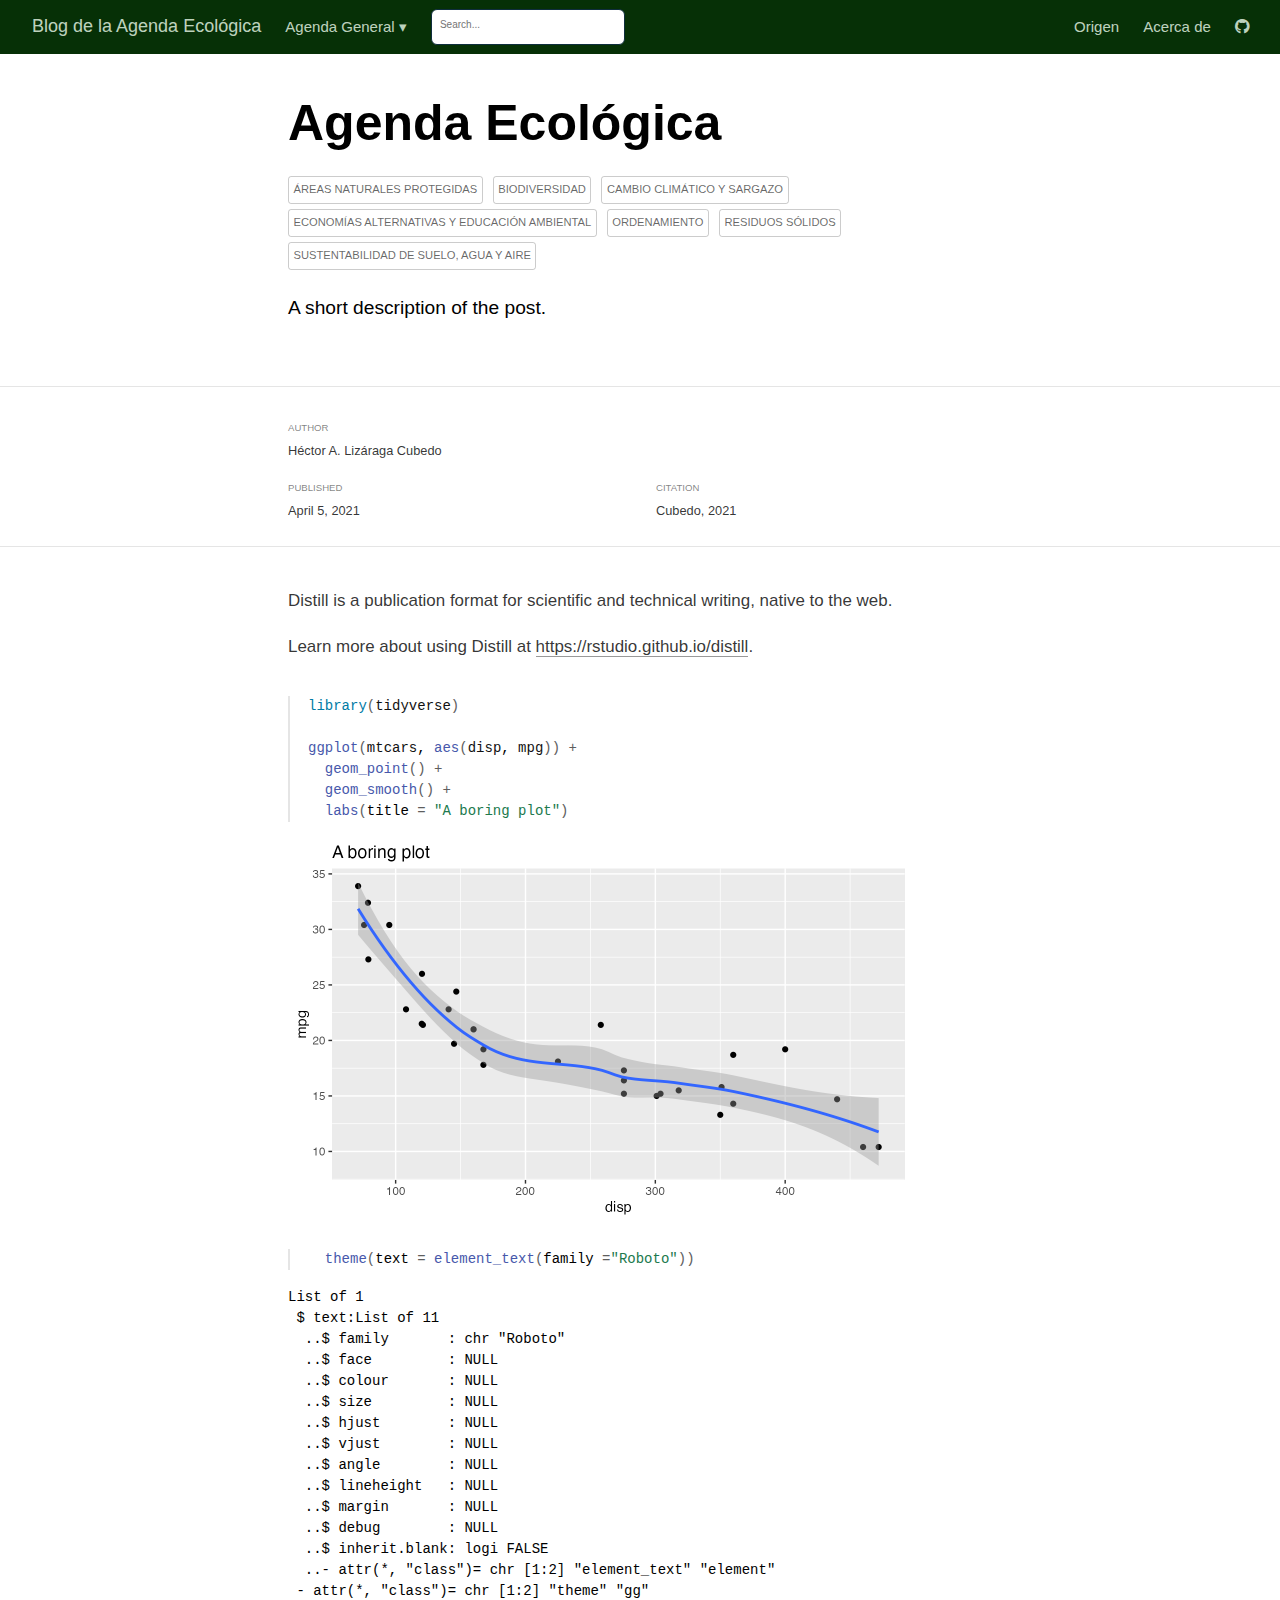
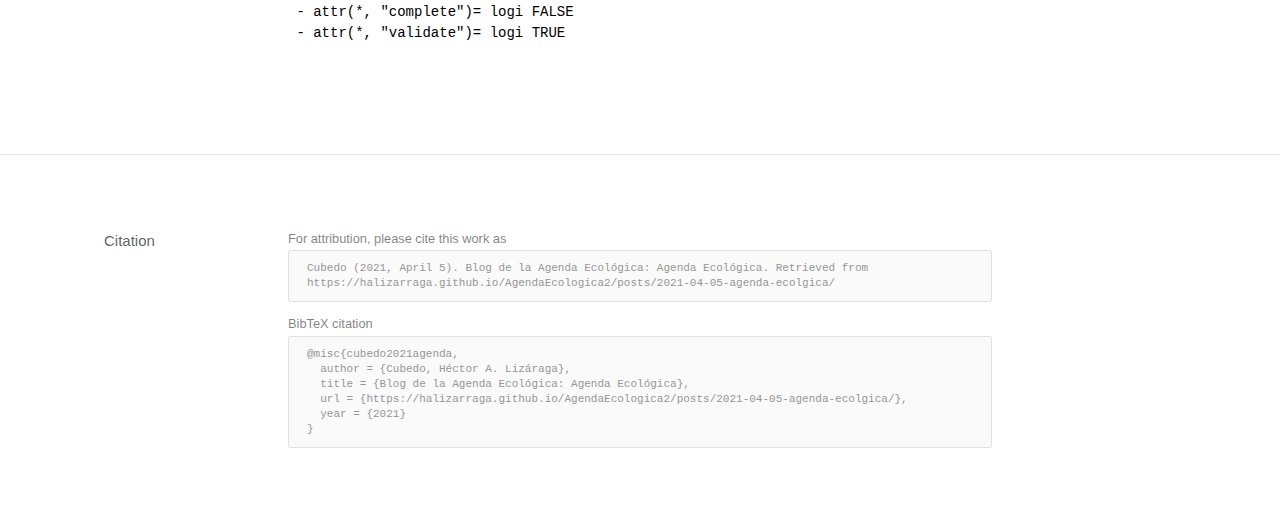
==== commit a699277c: "Added categories and github repo link" ====
--- a/docs/posts/2021-04-05-agenda-ecolgica/index.html
+++ b/docs/posts/2021-04-05-agenda-ecolgica/index.html
@@ -89,6 +89,7 @@
 
 <meta property="description" itemprop="description" content="A short description of the post."/>
 
+<link rel="canonical" href="https://halizarraga.github.io/AgendaEcologica2/posts/2021-04-05-agenda-ecolgica/"/>
 
 <!--  https://schema.org/Article -->
 <meta property="article:published" itemprop="datePublished" content="2021-04-05"/>
@@ -99,19 +100,33 @@
 <meta property="og:title" content="Blog de la Agenda Ecológica: Agenda Ecológica"/>
 <meta property="og:type" content="article"/>
 <meta property="og:description" content="A short description of the post."/>
+<meta property="og:url" content="https://halizarraga.github.io/AgendaEcologica2/posts/2021-04-05-agenda-ecolgica/"/>
+<meta property="og:image" content="https://halizarraga.github.io/AgendaEcologica2/posts/2021-04-05-agenda-ecolgica/agenda-ecolgica_files/figure-html5/unnamed-chunk-1-1.png"/>
+<meta property="og:image:width" content="1248"/>
+<meta property="og:image:height" content="768"/>
 <meta property="og:locale" content="en_US"/>
 <meta property="og:site_name" content="Blog de la Agenda Ecológica"/>
 
 <!--  https://dev.twitter.com/cards/types/summary -->
-<meta property="twitter:card" content="summary"/>
+<meta property="twitter:card" content="summary_large_image"/>
 <meta property="twitter:title" content="Blog de la Agenda Ecológica: Agenda Ecológica"/>
 <meta property="twitter:description" content="A short description of the post."/>
-
+<meta property="twitter:url" content="https://halizarraga.github.io/AgendaEcologica2/posts/2021-04-05-agenda-ecolgica/"/>
+<meta property="twitter:image" content="https://halizarraga.github.io/AgendaEcologica2/posts/2021-04-05-agenda-ecolgica/agenda-ecolgica_files/figure-html5/unnamed-chunk-1-1.png"/>
+<meta property="twitter:image:width" content="1248"/>
+<meta property="twitter:image:height" content="768"/>
+
+<!--  https://scholar.google.com/intl/en/scholar/inclusion.html#indexing -->
+<meta name="citation_title" content="Blog de la Agenda Ecológica: Agenda Ecológica"/>
+<meta name="citation_fulltext_html_url" content="https://halizarraga.github.io/AgendaEcologica2/posts/2021-04-05-agenda-ecolgica/"/>
+<meta name="citation_online_date" content="2021/04/05"/>
+<meta name="citation_publication_date" content="2021/04/05"/>
+<meta name="citation_author" content="Héctor A. Lizáraga Cubedo"/>
 <!--/radix_placeholder_meta_tags-->
   <!--radix_placeholder_rmarkdown_metadata-->
 
 <script type="text/json" id="radix-rmarkdown-metadata">
-{"type":"list","attributes":{"names":{"type":"character","attributes":{},"value":["title","description","author","date","categories","output"]}},"value":[{"type":"character","attributes":{},"value":["Agenda Ecológica"]},{"type":"character","attributes":{},"value":["A short description of the post."]},{"type":"list","attributes":{},"value":[{"type":"list","attributes":{"names":{"type":"character","attributes":{},"value":["name","url"]}},"value":[{"type":"character","attributes":{},"value":["Héctor A. Lizáraga Cubedo"]},{"type":"character","attributes":{},"value":["http://ceakumal.org"]}]}]},{"type":"character","attributes":{},"value":["04-05-2021"]},{"type":"character","attributes":{},"value":["Áreas Naturales Protegidas","Biodiversidad","Cambio Climático y Sargazo","Economías Alternativas y Educación Ambiental","Ordenamiento","Residuos Sólidos","Sustentabilidad de Suelo, Agua y Aire"]},{"type":"list","attributes":{"names":{"type":"character","attributes":{},"value":["distill::distill_article"]}},"value":[{"type":"list","attributes":{"names":{"type":"character","attributes":{},"value":["self_contained"]}},"value":[{"type":"logical","attributes":{},"value":[false]}]}]}]}
+{"type":"list","attributes":{"names":{"type":"character","attributes":{},"value":["title","description","author","date","categories","output","citation_url","canonical_url"]}},"value":[{"type":"character","attributes":{},"value":["Agenda Ecológica"]},{"type":"character","attributes":{},"value":["A short description of the post."]},{"type":"list","attributes":{},"value":[{"type":"list","attributes":{"names":{"type":"character","attributes":{},"value":["name","url"]}},"value":[{"type":"character","attributes":{},"value":["Héctor A. Lizáraga Cubedo"]},{"type":"character","attributes":{},"value":["http://ceakumal.org"]}]}]},{"type":"character","attributes":{},"value":["04-05-2021"]},{"type":"character","attributes":{},"value":["Áreas Naturales Protegidas","Biodiversidad","Cambio Climático y Sargazo","Economías Alternativas y Educación Ambiental","Ordenamiento","Residuos Sólidos","Sustentabilidad de Suelo, Agua y Aire"]},{"type":"list","attributes":{"names":{"type":"character","attributes":{},"value":["distill::distill_article"]}},"value":[{"type":"list","attributes":{"names":{"type":"character","attributes":{},"value":["self_contained"]}},"value":[{"type":"logical","attributes":{},"value":[false]}]}]},{"type":"character","attributes":{},"value":["https://halizarraga.github.io/AgendaEcologica2/posts/2021-04-05-agenda-ecolgica/"]},{"type":"character","attributes":{},"value":["https://halizarraga.github.io/AgendaEcologica2/posts/2021-04-05-agenda-ecolgica/"]}]}
 </script>
 <!--/radix_placeholder_rmarkdown_metadata-->
   
@@ -2039,6 +2054,316 @@
 
 </script>
 
+<style type="text/css">
+/* base variables */
+
+/* Edit the CSS properties in this file to create a custom
+   Distill theme. Only edit values in the right column
+   for each row; values shown are the CSS defaults.
+   To return any property to the default,
+   you may set its value to: unset
+   All rows must end with a semi-colon.                      */
+
+/* Optional: embed custom fonts here with `@import`          */
+/* This must remain at the top of this file.                 */
+
+
+
+html {
+  /*-- Main font sizes --*/
+  --title-size:      50px;
+  --body-size:       1.06rem;
+  --code-size:       14px;
+  --aside-size:      12px;
+  --fig-cap-size:    13px;
+  /*-- Main font colors --*/
+  --title-color:     #000000;
+  --header-color:    rgba(0, 0, 0, 0.8);
+  --body-color:      rgba(0, 0, 0, 0.8);
+  --aside-color:     rgba(0, 0, 0, 0.6);
+  --fig-cap-color:   rgba(0, 0, 0, 0.6);
+  /*-- Specify custom fonts ~~~ must be imported above   --*/
+  --heading-font:    sans-serif;
+  --mono-font:       monospace;
+  --body-font:       sans-serif;
+  --navbar-font:     sans-serif;  /* websites + blogs only */
+}
+
+/*-- ARTICLE METADATA --*/
+d-byline {
+  --heading-size:    0.6rem;
+  --heading-color:   rgba(0, 0, 0, 0.5);
+  --body-size:       0.8rem;
+  --body-color:      rgba(0, 0, 0, 0.8);
+}
+
+/*-- ARTICLE TABLE OF CONTENTS --*/
+.d-contents {
+  --heading-size:    18px;
+  --contents-size:   13px;
+}
+
+/*-- ARTICLE APPENDIX --*/
+d-appendix {
+  --heading-size:    15px;
+  --heading-color:   rgba(0, 0, 0, 0.65);
+  --text-size:       0.8em;
+  --text-color:      rgba(0, 0, 0, 0.5);
+}
+
+/*-- WEBSITE HEADER + FOOTER --*/
+/* These properties only apply to Distill sites and blogs  */
+
+.distill-site-header {
+  --title-size:       18px;
+  --text-color:       rgba(255, 255, 255, 0.8);
+  --text-size:        15px;
+  --hover-color:      white;
+  --bkgd-color:       #0F2E3D;
+}
+
+.distill-site-footer {
+  --text-color:       rgba(255, 255, 255, 0.8);
+  --text-size:        15px;
+  --hover-color:      white;
+  --bkgd-color:       #0F2E3D;
+}
+
+/*-- Additional custom styles --*/
+/* Add any additional CSS rules below                      */
+</style>
+<style type="text/css">
+/* base variables */
+
+/* Edit the CSS properties in this file to create a custom
+   Distill theme. Only edit values in the right column
+   for each row; values shown are the CSS defaults.
+   To return any property to the default,
+   you may set its value to: unset
+   All rows must end with a semi-colon.                      */
+
+/* Optional: embed custom fonts here with `@import`          */
+/* This must remain at the top of this file.                 */
+
+
+
+html {
+  /*-- Main font sizes --*/
+  --title-size:      50px;
+  --body-size:       1.06rem;
+  --code-size:       14px;
+  --aside-size:      12px;
+  --fig-cap-size:    13px;
+  /*-- Main font colors --*/
+  --title-color:     #000000;
+  --header-color:    rgba(0, 0, 0, 0.8);
+  --body-color:      rgba(0, 0, 0, 0.8);
+  --aside-color:     rgba(0, 0, 0, 0.6);
+  --fig-cap-color:   rgba(0, 0, 0, 0.6);
+  /*-- Specify custom fonts ~~~ must be imported above   --*/
+  --heading-font:    sans-serif;
+  --mono-font:       monospace;
+  --body-font:       sans-serif;
+  --navbar-font:     sans-serif;  /* websites + blogs only */
+}
+
+/*-- ARTICLE METADATA --*/
+d-byline {
+  --heading-size:    0.6rem;
+  --heading-color:   rgba(0, 0, 0, 0.5);
+  --body-size:       0.8rem;
+  --body-color:      rgba(0, 0, 0, 0.8);
+}
+
+/*-- ARTICLE TABLE OF CONTENTS --*/
+.d-contents {
+  --heading-size:    18px;
+  --contents-size:   13px;
+}
+
+/*-- ARTICLE APPENDIX --*/
+d-appendix {
+  --heading-size:    15px;
+  --heading-color:   rgba(0, 0, 0, 0.65);
+  --text-size:       0.8em;
+  --text-color:      rgba(0, 0, 0, 0.5);
+}
+
+/*-- WEBSITE HEADER + FOOTER --*/
+/* These properties only apply to Distill sites and blogs  */
+
+.distill-site-header {
+  --title-size:       18px;
+  --text-color:       rgba(240,255,240, 0.8);
+  --text-size:        15px;
+  --hover-color:      white;
+  --bkgd-color:       #063006;
+}
+
+.distill-site-footer {
+  --text-color:       rgba(240,255,240, 0.8);
+  --text-size:        15px;
+  --hover-color:      white;
+  --bkgd-color:       #063006;
+}
+
+/*-- Additional custom styles --*/
+/* Add any additional CSS rules below                      */
+</style>
+<style type="text/css">
+/* base style */
+
+/* FONT FAMILIES */
+
+:root {
+  --heading-default: -apple-system, BlinkMacSystemFont, "Segoe UI", Roboto, Oxygen, Ubuntu, Cantarell, "Fira Sans", "Droid Sans", "Helvetica Neue", Arial, sans-serif;
+  --mono-default: Consolas, Monaco, 'Andale Mono', 'Ubuntu Mono', monospace;
+  --body-default: -apple-system, BlinkMacSystemFont, "Segoe UI", Roboto, Oxygen, Ubuntu, Cantarell, "Fira Sans", "Droid Sans", "Helvetica Neue", Arial, sans-serif;
+}
+
+body,
+.posts-list .post-preview p,
+.posts-list .description p {
+  font-family: var(--body-font), var(--body-default);
+}
+
+h1, h2, h3, h4, h5, h6,
+.posts-list .post-preview h2,
+.posts-list .description h2 {
+  font-family: var(--heading-font), var(--heading-default);
+}
+
+d-article div.sourceCode code,
+d-article pre code {
+  font-family: var(--mono-font), var(--mono-default);
+}
+
+
+/*-- TITLE --*/
+d-title h1,
+.posts-list > h1 {
+  color: var(--title-color, black);
+}
+
+d-title h1 {
+  font-size: var(--title-size, 50px);
+}
+
+/*-- HEADERS --*/
+d-article h1,
+d-article h2,
+d-article h3,
+d-article h4,
+d-article h5,
+d-article h6 {
+  color: var(--header-color, rgba(0, 0, 0, 0.8));
+}
+
+/*-- BODY --*/
+d-article > p,  /* only text inside of <p> tags */
+d-article > ul, /* lists */
+d-article > ol {
+  color: var(--body-color, rgba(0, 0, 0, 0.8));
+  font-size: var(--body-size, 1.06rem);
+}
+
+
+/*-- CODE --*/
+d-article div.sourceCode code,
+d-article pre code {
+  font-size: var(--code-size, 14px);
+}
+
+/*-- ASIDE --*/
+d-article aside {
+  font-size: var(--aside-size, 12px);
+  color: var(--aside-color, rgba(0, 0, 0, 0.6));
+}
+
+/*-- FIGURE CAPTIONS --*/
+figure .caption,
+figure figcaption,
+.figure .caption {
+  font-size: var(--fig-cap-size, 13px);
+  color: var(--fig-cap-color, rgba(0, 0, 0, 0.6));
+}
+
+/*-- METADATA --*/
+d-byline h3 {
+  font-size: var(--heading-size, 0.6rem);
+  color: var(--heading-color, rgba(0, 0, 0, 0.5));
+}
+
+d-byline {
+  font-size: var(--body-size, 0.8rem);
+  color: var(--body-color, rgba(0, 0, 0, 0.8));
+}
+
+d-byline a,
+d-article d-byline a {
+  color: var(--body-color, rgba(0, 0, 0, 0.8));
+}
+
+/*-- TABLE OF CONTENTS --*/
+.d-contents nav h3 {
+  font-size: var(--heading-size, 18px);
+}
+
+.d-contents nav a {
+  font-size: var(--contents-size, 13px);
+}
+
+/*-- APPENDIX --*/
+d-appendix h3 {
+  font-size: var(--heading-size, 15px);
+  color: var(--heading-color, rgba(0, 0, 0, 0.65));
+}
+
+d-appendix {
+  font-size: var(--text-size, 0.8em);
+  color: var(--text-color, rgba(0, 0, 0, 0.5));
+}
+
+d-appendix d-footnote-list a.footnote-backlink {
+  color: var(--text-color, rgba(0, 0, 0, 0.5));
+}
+
+/*-- WEBSITE HEADER + FOOTER --*/
+.distill-site-header .title {
+  font-size: var(--title-size, 18px);
+  font-family: var(--navbar-font), var(--heading-default);
+}
+
+.distill-site-header a,
+.nav-dropdown .nav-dropbtn {
+  font-family: var(--navbar-font), var(--heading-default);
+}
+
+.nav-dropdown .nav-dropbtn {
+  color: var(--text-color, rgba(255, 255, 255, 0.8));
+  font-size: var(--text-size, 15px);
+}
+
+.distill-site-header a:hover,
+.nav-dropdown:hover .nav-dropbtn {
+  color: var(--hover-color, white);
+}
+
+.distill-site-header {
+  font-size: var(--text-size, 15px);
+  color: var(--text-color, rgba(255, 255, 255, 0.8));
+  background-color: var(--bkgd-color, #0F2E3D);
+}
+
+.distill-site-footer {
+  font-size: var(--text-size, 15px);
+  color: var(--text-color, rgba(255, 255, 255, 0.8));
+  background-color: var(--bkgd-color, #0F2E3D);
+}
+
+.distill-site-footer a:hover {
+  color: var(--hover-color, white);
+}</style>
 <!--/radix_placeholder_distill-->
   <script src="../../site_libs/header-attrs-2.7/header-attrs.js"></script>
   <script src="../../site_libs/jquery-1.11.3/jquery.min.js"></script>
@@ -2070,11 +2395,26 @@
 <nav class="distill-site-nav distill-site-header">
 <div class="nav-left">
 <a href="../../index.html" class="title">Blog de la Agenda Ecológica</a>
+<div class="nav-dropdown">
+<button class="nav-dropbtn">
+Agenda General
+ 
+<span class="down-arrow">&#x25BE;</span>
+</button>
+<div class="nav-dropdown-content">
+<a href="../../CoordinaciónGral.html">Coordinación General</a>
+<a href="../../CoordAgendaEcologica.html">Coordinación Agenda Ecológica</a>
+<a href="../../Equipo.html">Equipo de la Agenda Ecológica</a>
+</div>
+</div>
 <input id="distill-search" class="nav-search hidden" type="text" placeholder="Search..."/>
 </div>
 <div class="nav-right">
 <a href="../../index.html">Origen</a>
 <a href="../../about.html">Acerca de</a>
+<a href="https://halizarraga.github.io/AgendaEcologica2/">
+<i class="fa fa-github" aria-hidden="true"></i>
+</a>
 <a href="javascript:void(0);" class="nav-toggle">&#9776;</a>
 </div>
 </nav>
@@ -2153,7 +2493,18 @@
 <!--radix_placeholder_site_after_body-->
 <!--/radix_placeholder_site_after_body-->
 <!--radix_placeholder_appendices-->
-<div class="appendix-bottom"></div>
+<div class="appendix-bottom">
+  <h3 id="citation">Citation</h3>
+  <p>For attribution, please cite this work as</p>
+  <pre class="citation-appendix short">Cubedo (2021, April 5). Blog de la Agenda Ecológica: Agenda Ecológica. Retrieved from https://halizarraga.github.io/AgendaEcologica2/posts/2021-04-05-agenda-ecolgica/</pre>
+  <p>BibTeX citation</p>
+  <pre class="citation-appendix long">@misc{cubedo2021agenda,
+  author = {Cubedo, Héctor A. Lizáraga},
+  title = {Blog de la Agenda Ecológica: Agenda Ecológica},
+  url = {https://halizarraga.github.io/AgendaEcologica2/posts/2021-04-05-agenda-ecolgica/},
+  year = {2021}
+}</pre>
+</div>
 <!--/radix_placeholder_appendices-->
 <!--radix_placeholder_navigation_after_body-->
 <!--/radix_placeholder_navigation_after_body-->
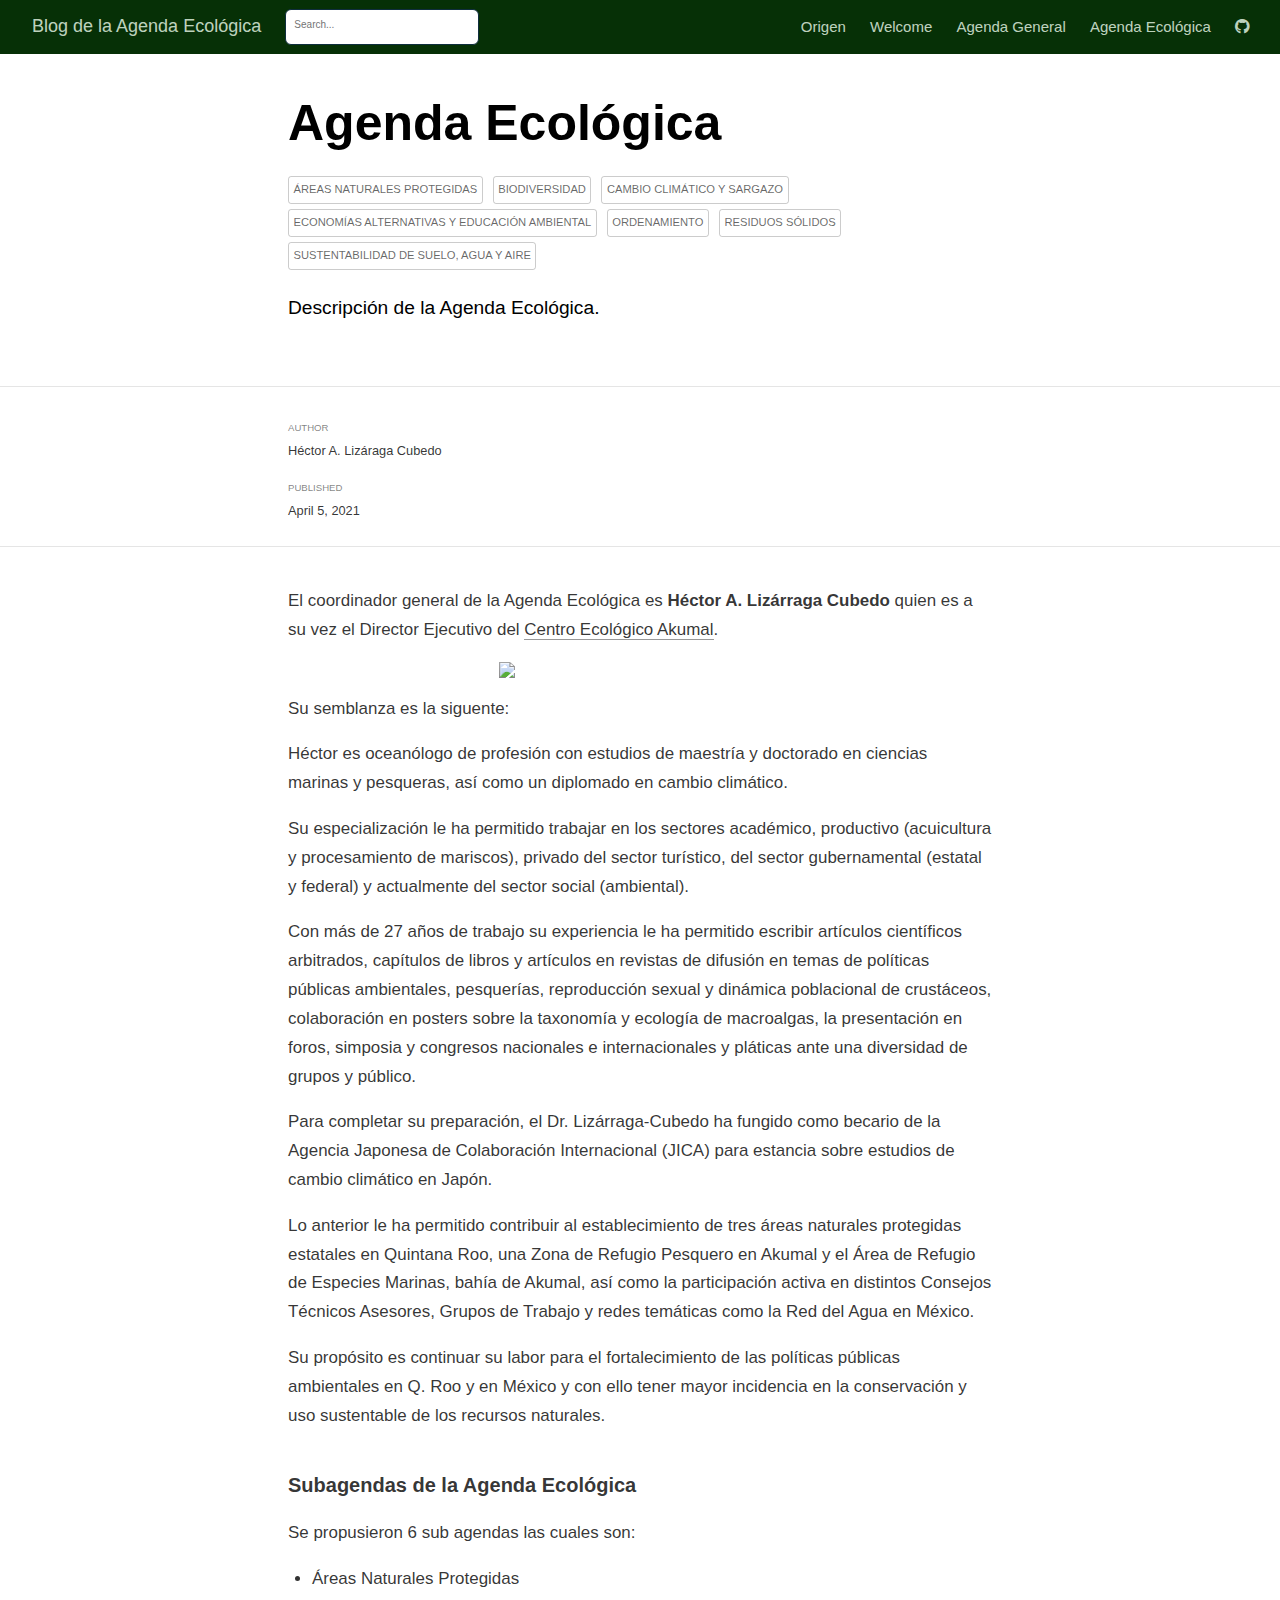
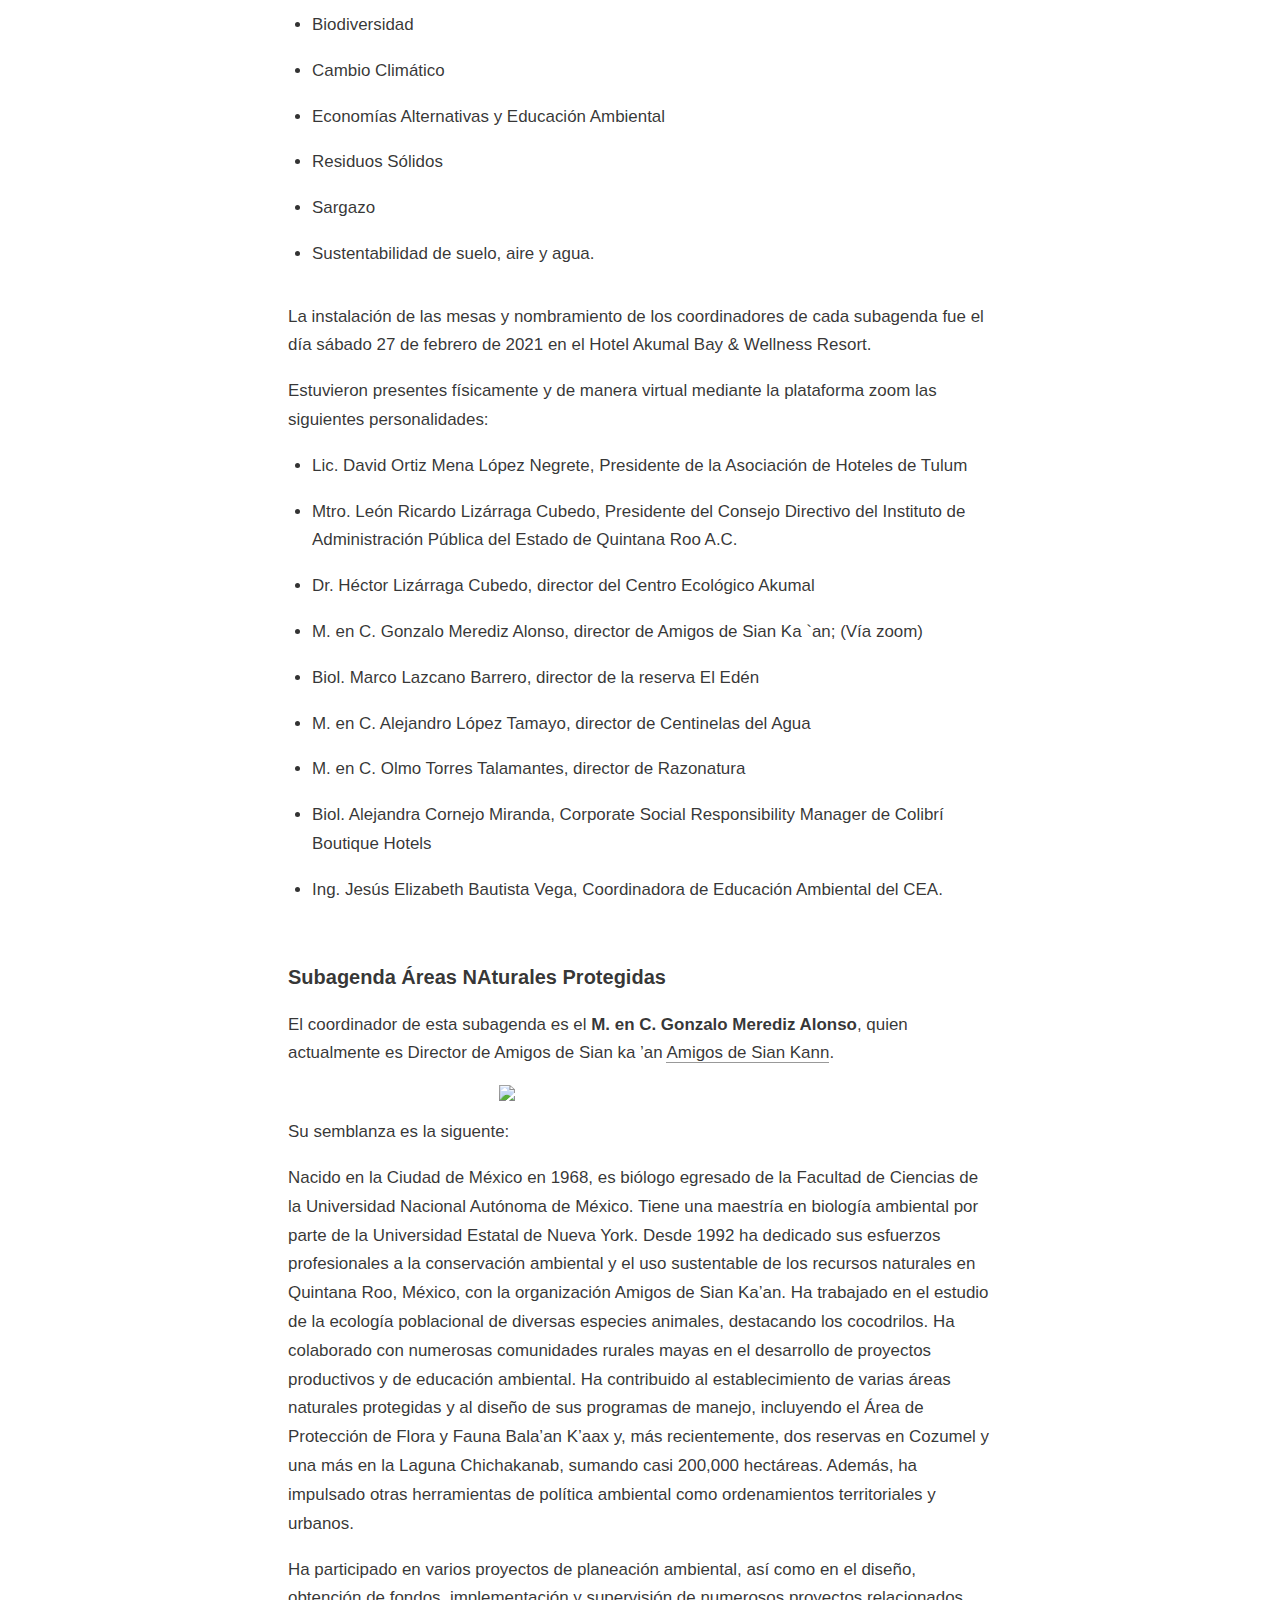
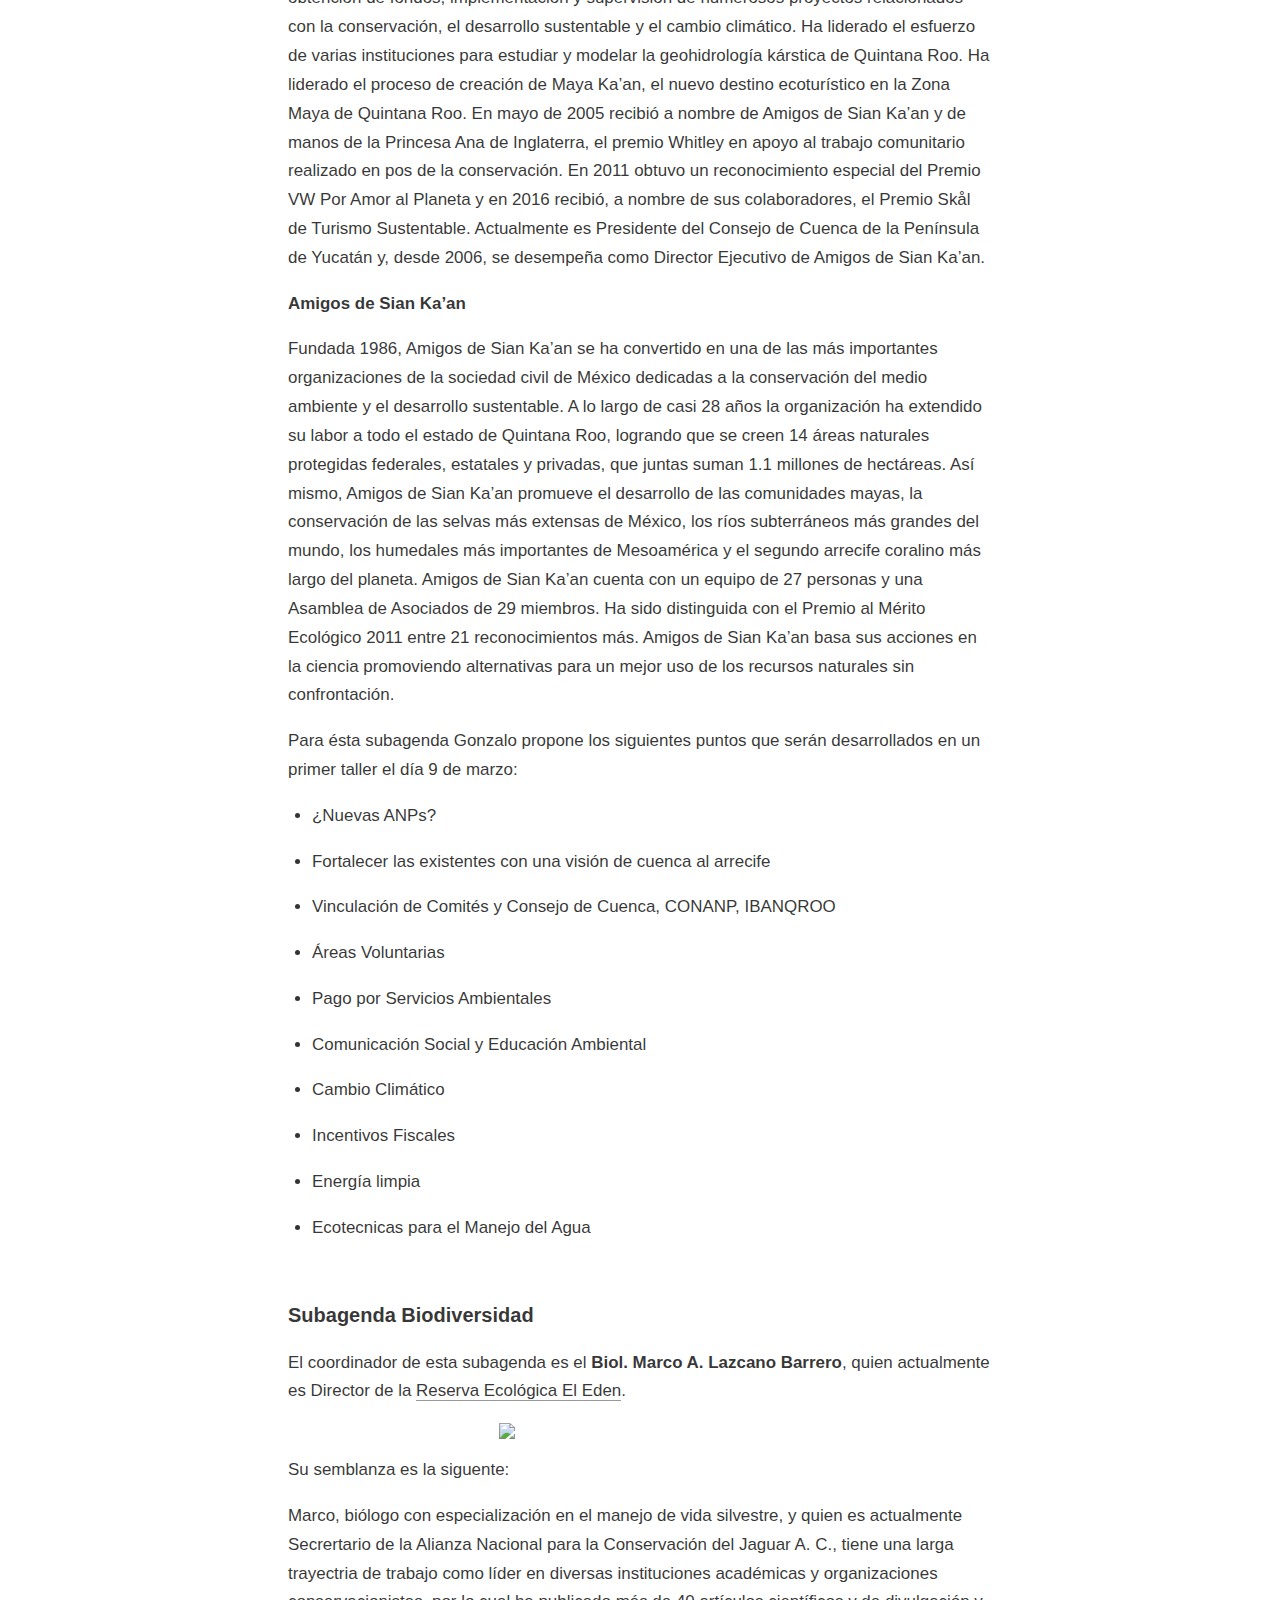
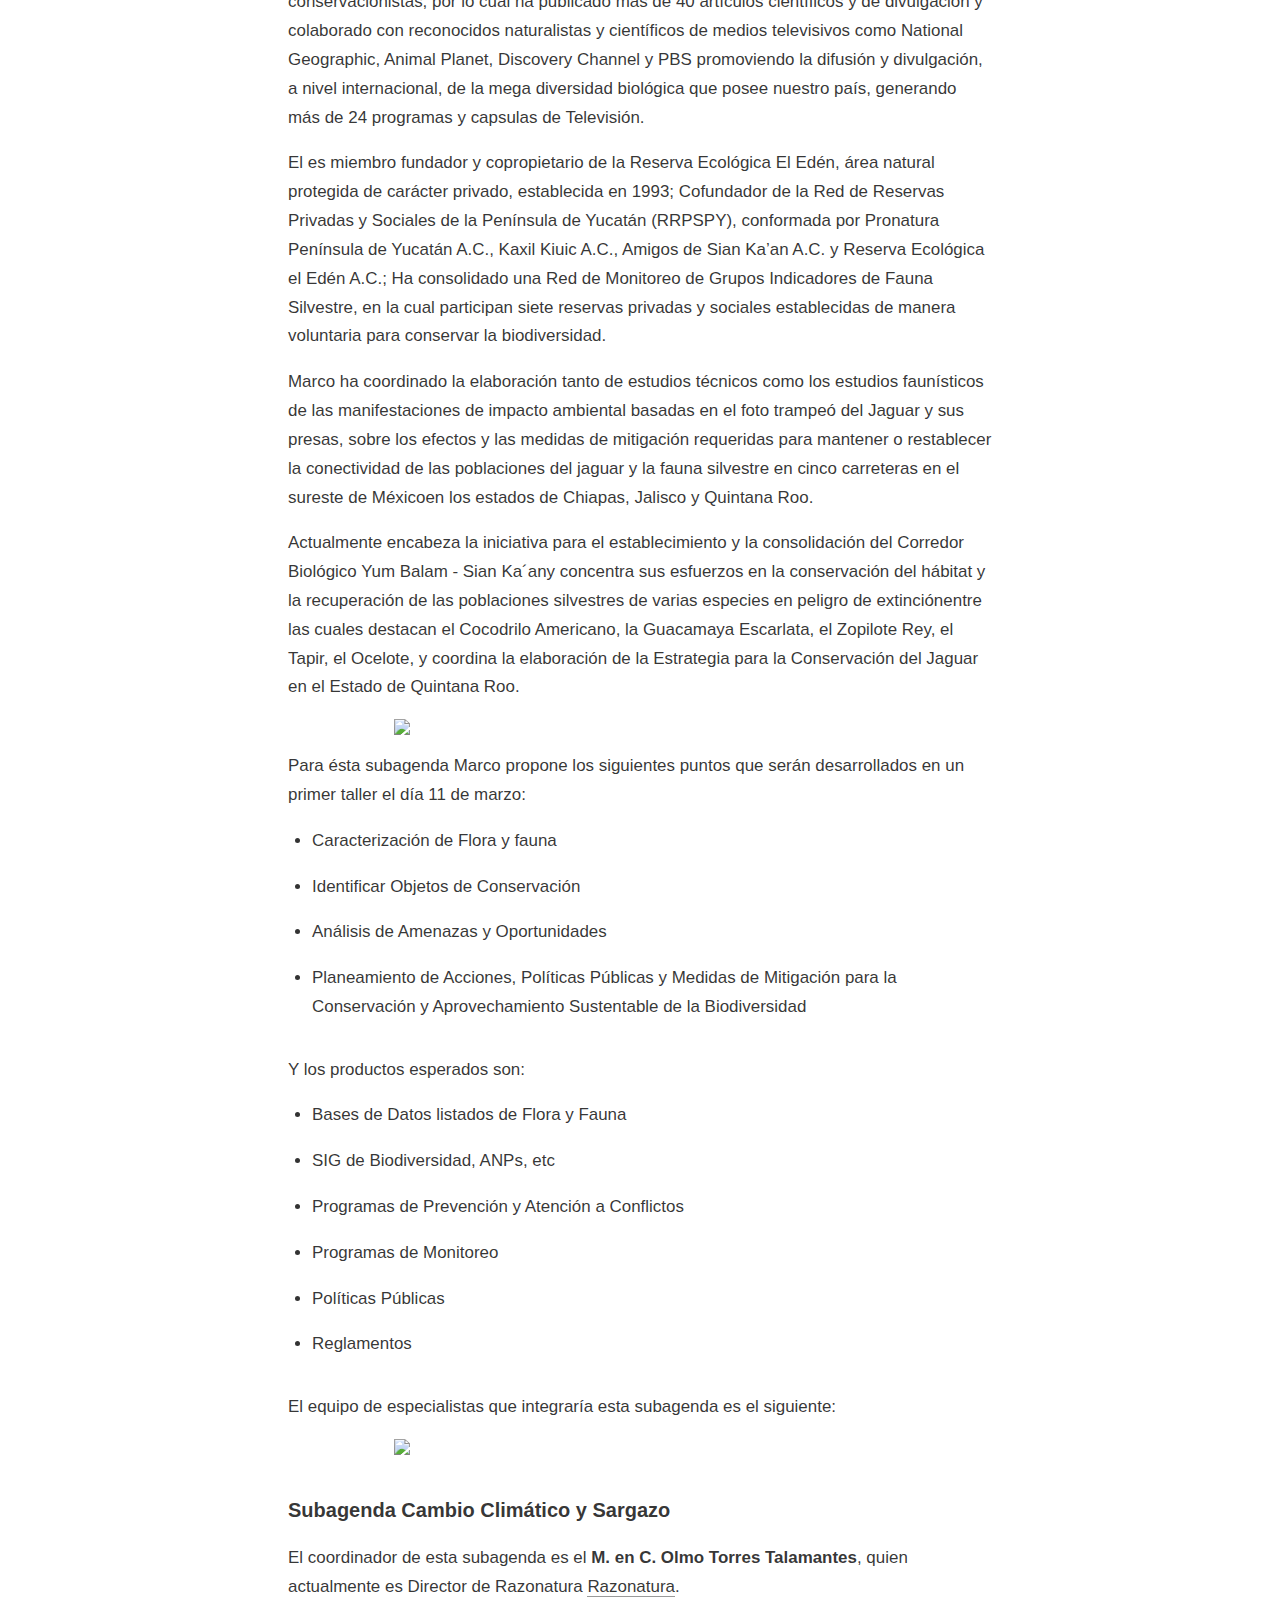
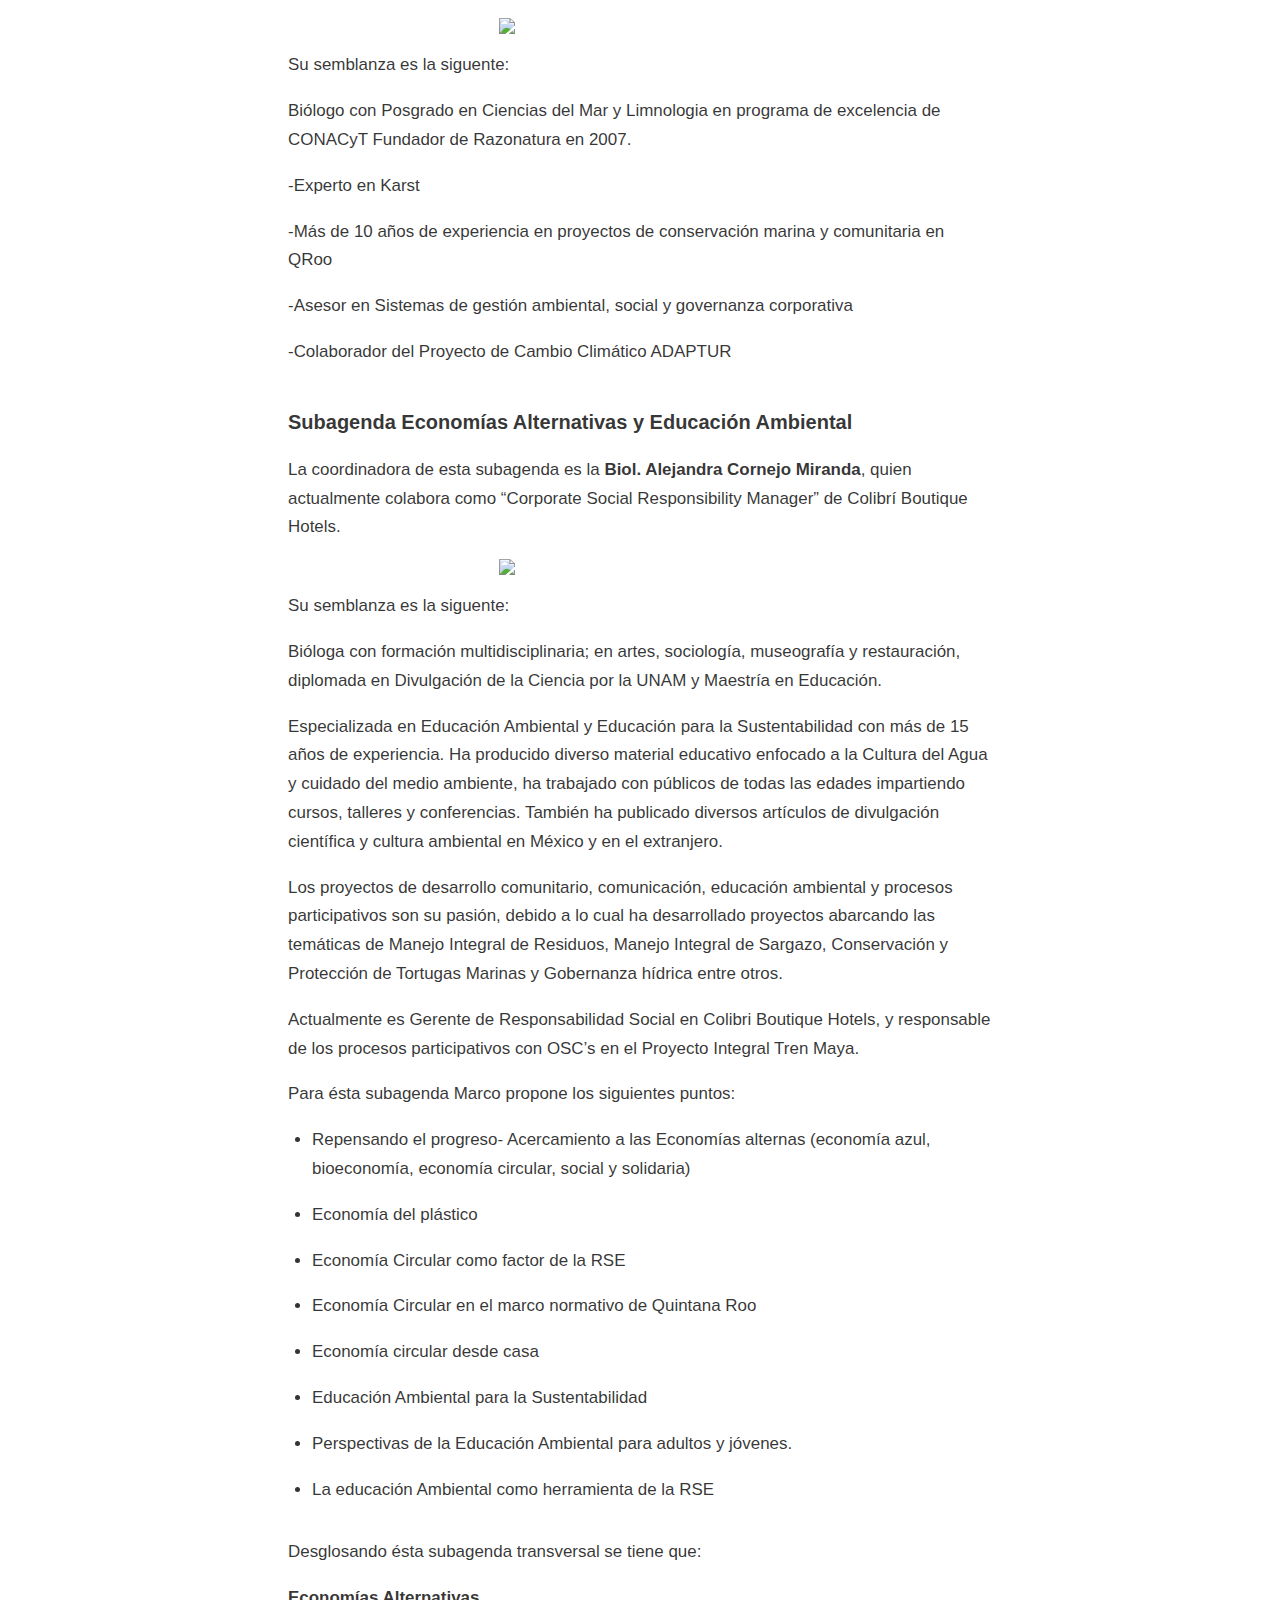
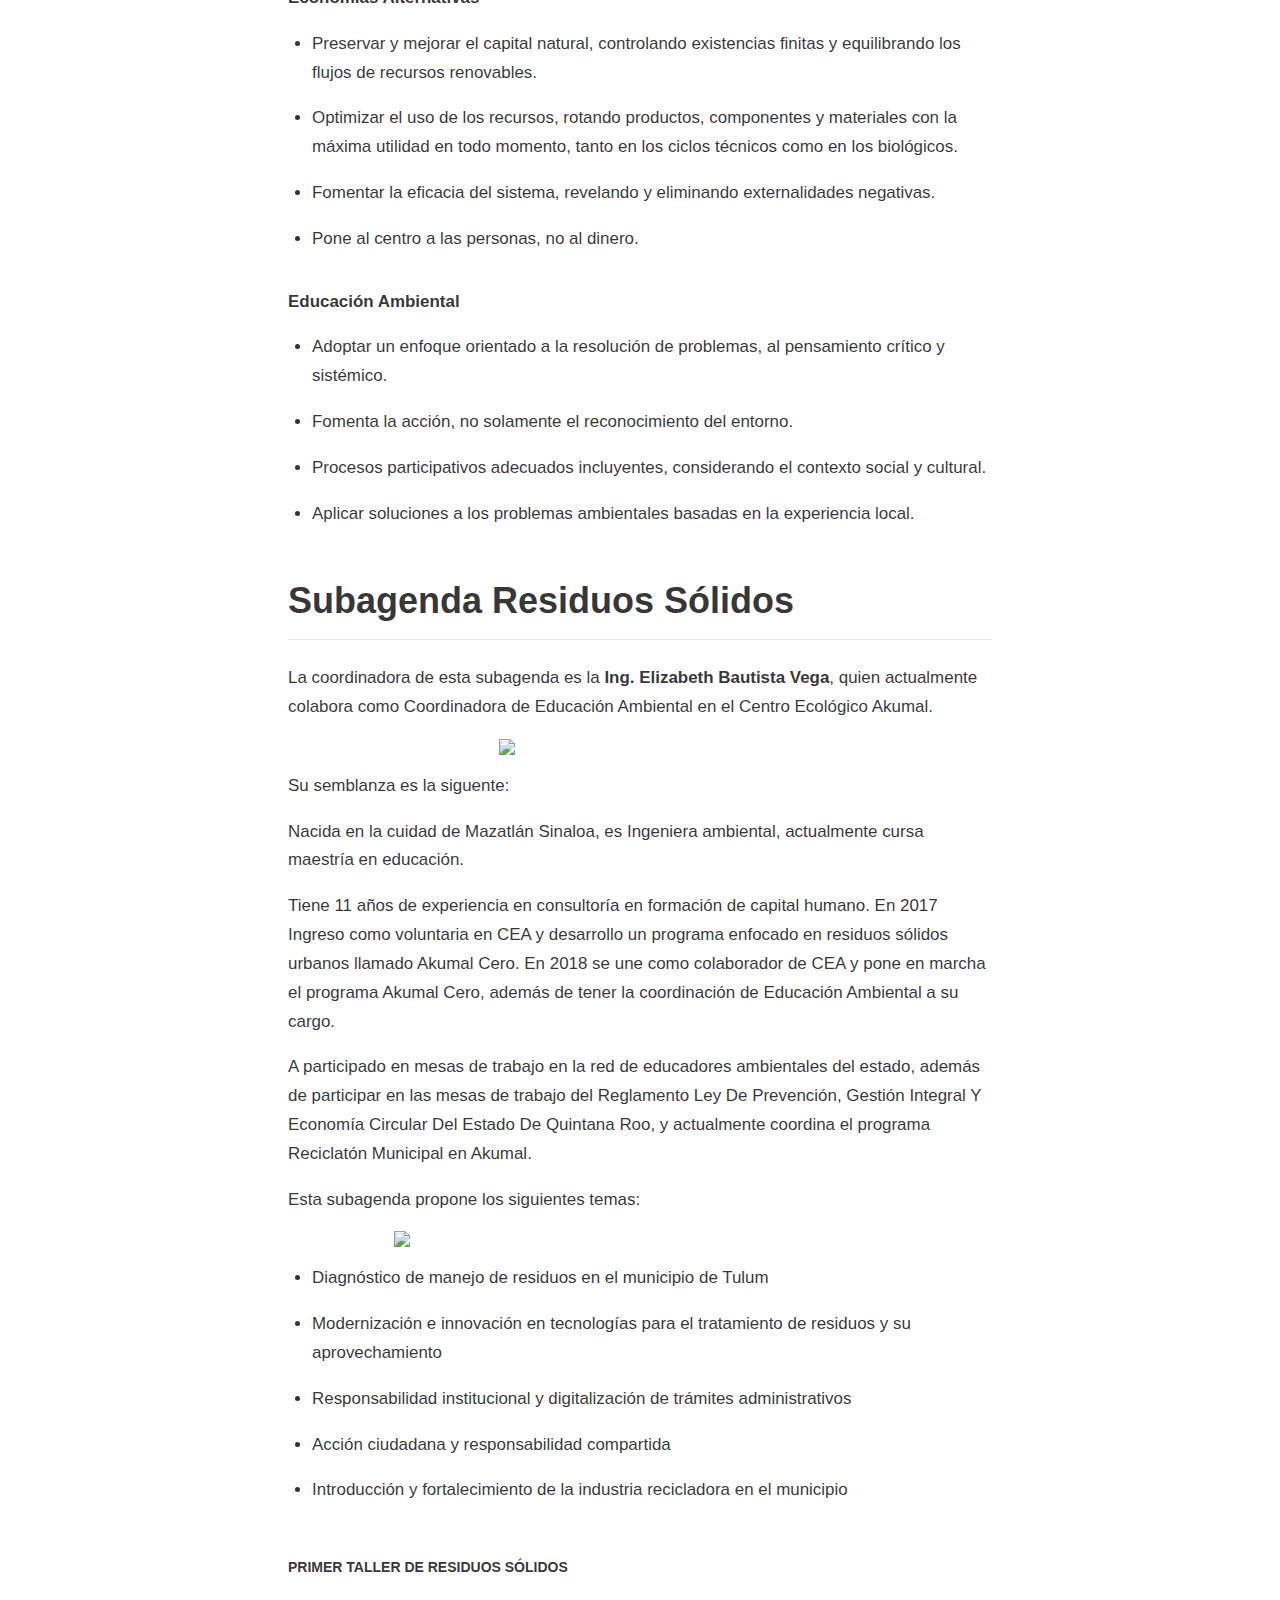
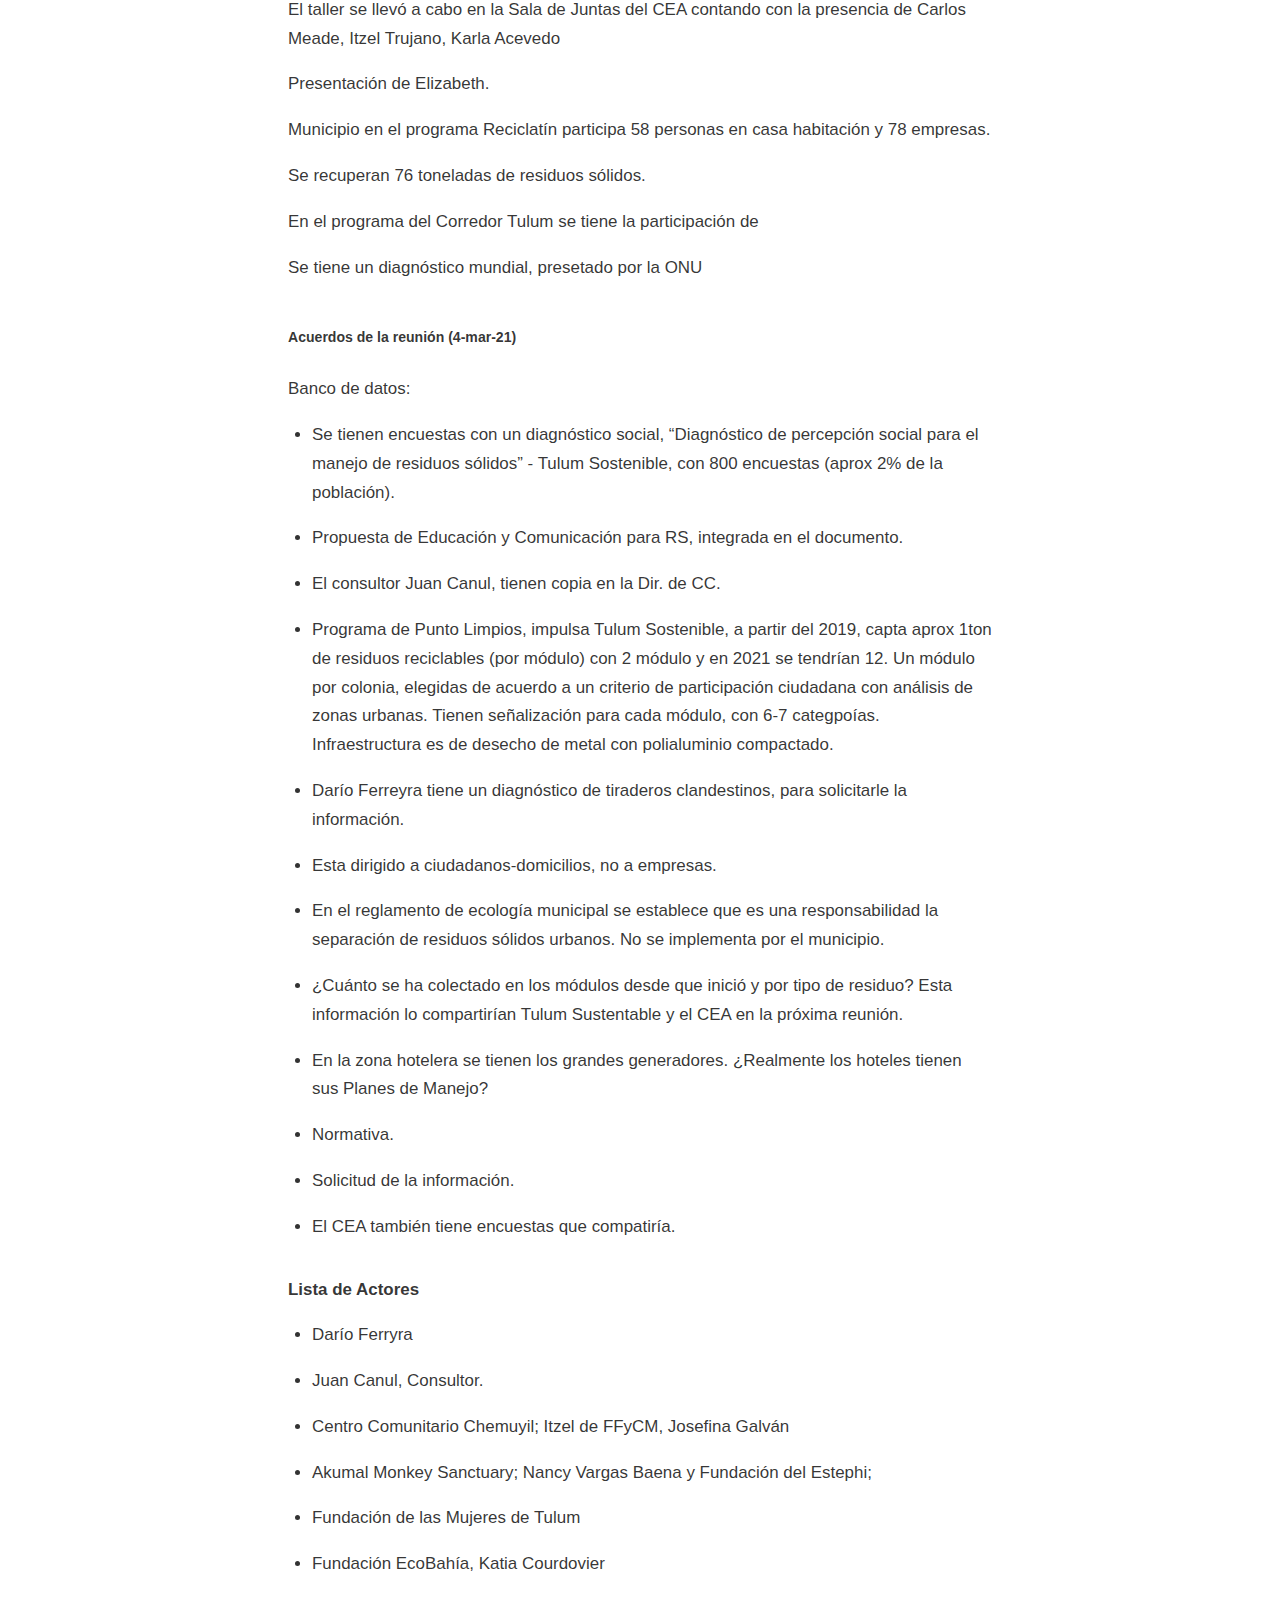
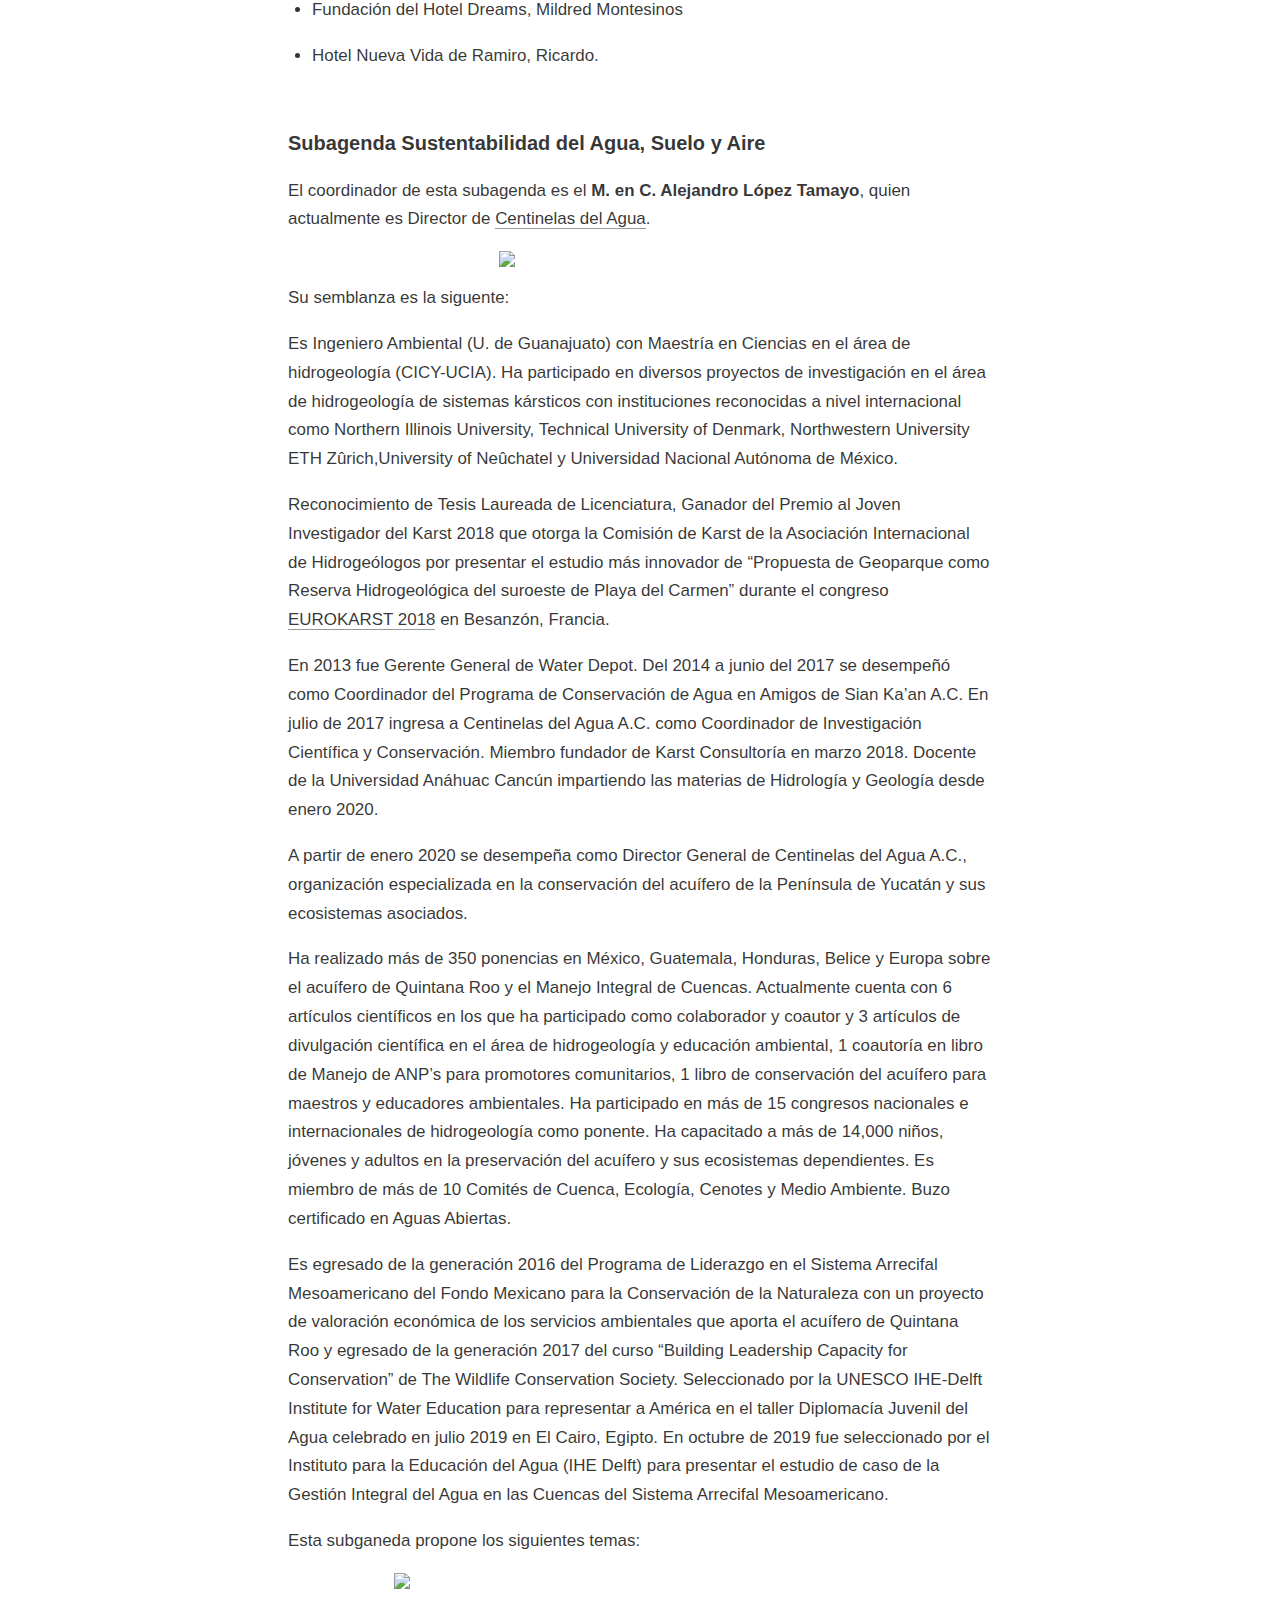
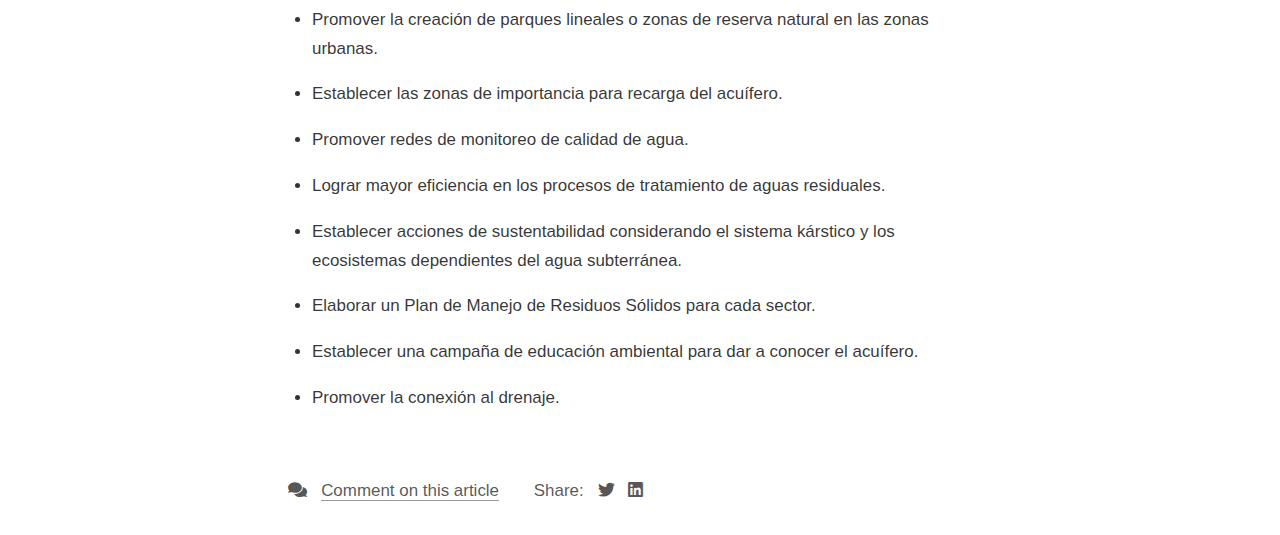
==== commit 67557909: "ew changes" ====
--- a/docs/posts/2021-04-05-agenda-ecolgica/index.html
+++ b/docs/posts/2021-04-05-agenda-ecolgica/index.html
@@ -87,7 +87,7 @@
   <!--radix_placeholder_meta_tags-->
 <title>Blog de la Agenda Ecológica: Agenda Ecológica</title>
 
-<meta property="description" itemprop="description" content="A short description of the post."/>
+<meta property="description" itemprop="description" content="Descripción de la Agenda Ecológica."/>
 
 <link rel="canonical" href="https://halizarraga.github.io/AgendaEcologica2/posts/2021-04-05-agenda-ecolgica/"/>
 
@@ -99,39 +99,27 @@
 <!--  https://developers.facebook.com/docs/sharing/webmasters#markup -->
 <meta property="og:title" content="Blog de la Agenda Ecológica: Agenda Ecológica"/>
 <meta property="og:type" content="article"/>
-<meta property="og:description" content="A short description of the post."/>
+<meta property="og:description" content="Descripción de la Agenda Ecológica."/>
 <meta property="og:url" content="https://halizarraga.github.io/AgendaEcologica2/posts/2021-04-05-agenda-ecolgica/"/>
-<meta property="og:image" content="https://halizarraga.github.io/AgendaEcologica2/posts/2021-04-05-agenda-ecolgica/agenda-ecolgica_files/figure-html5/unnamed-chunk-1-1.png"/>
-<meta property="og:image:width" content="1248"/>
-<meta property="og:image:height" content="768"/>
 <meta property="og:locale" content="en_US"/>
 <meta property="og:site_name" content="Blog de la Agenda Ecológica"/>
 
 <!--  https://dev.twitter.com/cards/types/summary -->
-<meta property="twitter:card" content="summary_large_image"/>
+<meta property="twitter:card" content="summary"/>
 <meta property="twitter:title" content="Blog de la Agenda Ecológica: Agenda Ecológica"/>
-<meta property="twitter:description" content="A short description of the post."/>
+<meta property="twitter:description" content="Descripción de la Agenda Ecológica."/>
 <meta property="twitter:url" content="https://halizarraga.github.io/AgendaEcologica2/posts/2021-04-05-agenda-ecolgica/"/>
-<meta property="twitter:image" content="https://halizarraga.github.io/AgendaEcologica2/posts/2021-04-05-agenda-ecolgica/agenda-ecolgica_files/figure-html5/unnamed-chunk-1-1.png"/>
-<meta property="twitter:image:width" content="1248"/>
-<meta property="twitter:image:height" content="768"/>
-
-<!--  https://scholar.google.com/intl/en/scholar/inclusion.html#indexing -->
-<meta name="citation_title" content="Blog de la Agenda Ecológica: Agenda Ecológica"/>
-<meta name="citation_fulltext_html_url" content="https://halizarraga.github.io/AgendaEcologica2/posts/2021-04-05-agenda-ecolgica/"/>
-<meta name="citation_online_date" content="2021/04/05"/>
-<meta name="citation_publication_date" content="2021/04/05"/>
-<meta name="citation_author" content="Héctor A. Lizáraga Cubedo"/>
+
 <!--/radix_placeholder_meta_tags-->
   <!--radix_placeholder_rmarkdown_metadata-->
 
 <script type="text/json" id="radix-rmarkdown-metadata">
-{"type":"list","attributes":{"names":{"type":"character","attributes":{},"value":["title","description","author","date","categories","output","citation_url","canonical_url"]}},"value":[{"type":"character","attributes":{},"value":["Agenda Ecológica"]},{"type":"character","attributes":{},"value":["A short description of the post."]},{"type":"list","attributes":{},"value":[{"type":"list","attributes":{"names":{"type":"character","attributes":{},"value":["name","url"]}},"value":[{"type":"character","attributes":{},"value":["Héctor A. Lizáraga Cubedo"]},{"type":"character","attributes":{},"value":["http://ceakumal.org"]}]}]},{"type":"character","attributes":{},"value":["04-05-2021"]},{"type":"character","attributes":{},"value":["Áreas Naturales Protegidas","Biodiversidad","Cambio Climático y Sargazo","Economías Alternativas y Educación Ambiental","Ordenamiento","Residuos Sólidos","Sustentabilidad de Suelo, Agua y Aire"]},{"type":"list","attributes":{"names":{"type":"character","attributes":{},"value":["distill::distill_article"]}},"value":[{"type":"list","attributes":{"names":{"type":"character","attributes":{},"value":["self_contained"]}},"value":[{"type":"logical","attributes":{},"value":[false]}]}]},{"type":"character","attributes":{},"value":["https://halizarraga.github.io/AgendaEcologica2/posts/2021-04-05-agenda-ecolgica/"]},{"type":"character","attributes":{},"value":["https://halizarraga.github.io/AgendaEcologica2/posts/2021-04-05-agenda-ecolgica/"]}]}
+{"type":"list","attributes":{"names":{"type":"character","attributes":{},"value":["title","description","author","date","categories","output","canonical_url"]}},"value":[{"type":"character","attributes":{},"value":["Agenda Ecológica"]},{"type":"character","attributes":{},"value":["Descripción de la Agenda Ecológica."]},{"type":"list","attributes":{},"value":[{"type":"list","attributes":{"names":{"type":"character","attributes":{},"value":["name","url"]}},"value":[{"type":"character","attributes":{},"value":["Héctor A. Lizáraga Cubedo"]},{"type":"character","attributes":{},"value":["http://ceakumal.org"]}]}]},{"type":"character","attributes":{},"value":["04-05-2021"]},{"type":"character","attributes":{},"value":["Áreas Naturales Protegidas","Biodiversidad","Cambio Climático y Sargazo","Economías Alternativas y Educación Ambiental","Ordenamiento","Residuos Sólidos","Sustentabilidad de Suelo, Agua y Aire"]},{"type":"list","attributes":{"names":{"type":"character","attributes":{},"value":["distill::distill_article"]}},"value":[{"type":"list","attributes":{"names":{"type":"character","attributes":{},"value":["self_contained"]}},"value":[{"type":"logical","attributes":{},"value":[false]}]}]},{"type":"character","attributes":{},"value":["https://halizarraga.github.io/AgendaEcologica2/posts/2021-04-05-agenda-ecolgica/"]}]}
 </script>
 <!--/radix_placeholder_rmarkdown_metadata-->
   
   <script type="text/json" id="radix-resource-manifest">
-  {"type":"character","attributes":{},"value":["agenda-ecolgica_files/anchor-4.2.2/anchor.min.js","agenda-ecolgica_files/bowser-1.9.3/bowser.min.js","agenda-ecolgica_files/distill-2.2.21/template.v2.js","agenda-ecolgica_files/figure-html5/unnamed-chunk-1-1.png","agenda-ecolgica_files/header-attrs-2.7/header-attrs.js","agenda-ecolgica_files/jquery-1.11.3/jquery.min.js","agenda-ecolgica_files/popper-2.6.0/popper.min.js","agenda-ecolgica_files/tippy-6.2.7/tippy-bundle.umd.min.js","agenda-ecolgica_files/tippy-6.2.7/tippy-light-border.css","agenda-ecolgica_files/tippy-6.2.7/tippy.css","agenda-ecolgica_files/tippy-6.2.7/tippy.umd.min.js","agenda-ecolgica_files/webcomponents-2.0.0/webcomponents.js"]}
+  {"type":"character","attributes":{},"value":["agenda-ecolgica_files/anchor-4.2.2/anchor.min.js","agenda-ecolgica_files/bowser-1.9.3/bowser.min.js","agenda-ecolgica_files/distill-2.2.21/template.v2.js","agenda-ecolgica_files/header-attrs-2.7/header-attrs.js","agenda-ecolgica_files/jquery-1.11.3/jquery.min.js","agenda-ecolgica_files/popper-2.6.0/popper.min.js","agenda-ecolgica_files/tippy-6.2.7/tippy-bundle.umd.min.js","agenda-ecolgica_files/tippy-6.2.7/tippy-light-border.css","agenda-ecolgica_files/tippy-6.2.7/tippy.css","agenda-ecolgica_files/tippy-6.2.7/tippy.umd.min.js","agenda-ecolgica_files/webcomponents-2.0.0/webcomponents.js","distill-preview.png"]}
   </script>
   <!--radix_placeholder_navigation_in_header-->
 <meta name="distill:offset" content="../.."/>
@@ -2386,7 +2374,7 @@
 <!--radix_placeholder_front_matter-->
 
 <script id="distill-front-matter" type="text/json">
-{"title":"Agenda Ecológica","description":"A short description of the post.","authors":[{"author":"Héctor A. Lizáraga Cubedo","authorURL":"http://ceakumal.org","affiliation":"&nbsp;","affiliationURL":"#","orcidID":""}],"publishedDate":"2021-04-05T00:00:00.000+00:00","citationText":"Cubedo, 2021"}
+{"title":"Agenda Ecológica","description":"Descripción de la Agenda Ecológica.","authors":[{"author":"Héctor A. Lizáraga Cubedo","authorURL":"http://ceakumal.org","affiliation":"&nbsp;","affiliationURL":"#","orcidID":""}],"publishedDate":"2021-04-05T00:00:00.000+00:00","citationText":"Cubedo, 2021"}
 </script>
 
 <!--/radix_placeholder_front_matter-->
@@ -2395,23 +2383,13 @@
 <nav class="distill-site-nav distill-site-header">
 <div class="nav-left">
 <a href="../../index.html" class="title">Blog de la Agenda Ecológica</a>
-<div class="nav-dropdown">
-<button class="nav-dropbtn">
-Agenda General
- 
-<span class="down-arrow">&#x25BE;</span>
-</button>
-<div class="nav-dropdown-content">
-<a href="../../CoordinaciónGral.html">Coordinación General</a>
-<a href="../../CoordAgendaEcologica.html">Coordinación Agenda Ecológica</a>
-<a href="../../Equipo.html">Equipo de la Agenda Ecológica</a>
-</div>
-</div>
 <input id="distill-search" class="nav-search hidden" type="text" placeholder="Search..."/>
 </div>
 <div class="nav-right">
 <a href="../../index.html">Origen</a>
-<a href="../../about.html">Acerca de</a>
+<a href="../../about.html">Welcome</a>
+<a href="../../agenda-general.html">Agenda General</a>
+<a href="../../agenda-ecologica.html">Agenda Ecológica</a>
 <a href="https://halizarraga.github.io/AgendaEcologica2/">
 <i class="fa fa-github" aria-hidden="true"></i>
 </a>
@@ -2436,7 +2414,7 @@
   <a href="../../index.html#category:Sustentabilidad_de_Suelo,_Agua_y_Aire" class="dt-tag">Sustentabilidad de Suelo, Agua y Aire</a>
 </div>
 <!--/radix_placeholder_categories-->
-<p><p>A short description of the post.</p></p>
+<p><p>Descripción de la Agenda Ecológica.</p></p>
 </div>
 
 <div class="d-byline">
@@ -2446,43 +2424,264 @@
 </div>
 
 <div class="d-article">
-<p>Distill is a publication format for scientific and technical writing, native to the web.</p>
-<p>Learn more about using Distill at <a href="https://rstudio.github.io/distill" class="uri">https://rstudio.github.io/distill</a>.</p>
+<p>El coordinador general de la Agenda Ecológica es <strong>Héctor A. Lizárraga Cubedo</strong> quien es a su vez el Director Ejecutivo del <a href="http://ceakumal.org">Centro Ecológico Akumal</a>.</p>
 <div class="layout-chunk" data-layout="l-body">
-<div class="sourceCode">
-<pre class="sourceCode r"><code class="sourceCode r"><span class='kw'><a href='https://rdrr.io/r/base/library.html'>library</a></span><span class='op'>(</span><span class='va'><a href='http://tidyverse.tidyverse.org'>tidyverse</a></span><span class='op'>)</span>
-
-<span class='fu'>ggplot</span><span class='op'>(</span><span class='va'>mtcars</span>, <span class='fu'>aes</span><span class='op'>(</span><span class='va'>disp</span>, <span class='va'>mpg</span><span class='op'>)</span><span class='op'>)</span> <span class='op'>+</span>
-  <span class='fu'>geom_point</span><span class='op'>(</span><span class='op'>)</span> <span class='op'>+</span>
-  <span class='fu'>geom_smooth</span><span class='op'>(</span><span class='op'>)</span> <span class='op'>+</span>
-  <span class='fu'>labs</span><span class='op'>(</span>title <span class='op'>=</span> <span class='st'>"A boring plot"</span><span class='op'>)</span>
-</code></pre>
+<p><img src="/Users/hectorlizarraga/RStudio/Demo2/Hector.jpg" width="40%" style="display: block; margin: auto;" /></p>
 </div>
-<img src="agenda-ecolgica_files/figure-html5/unnamed-chunk-1-1.png" width="624" />
-<div class="sourceCode">
-<pre class="sourceCode r"><code class="sourceCode r">  <span class='fu'>theme</span><span class='op'>(</span>text <span class='op'>=</span> <span class='fu'>element_text</span><span class='op'>(</span>family <span class='op'>=</span><span class='st'>"Roboto"</span><span class='op'>)</span><span class='op'>)</span>
-</code></pre>
+<p>Su semblanza es la siguente:</p>
+<p>Héctor es oceanólogo de profesión con estudios de maestría y doctorado en ciencias marinas y pesqueras, así como un diplomado en cambio climático.</p>
+<p>Su especialización le ha permitido trabajar en los sectores académico, productivo (acuicultura y procesamiento de mariscos), privado del sector turístico, del sector gubernamental (estatal y federal) y actualmente del sector social (ambiental).</p>
+<p>Con más de 27 años de trabajo su experiencia le ha permitido escribir artículos científicos arbitrados, capítulos de libros y artículos en revistas de difusión en temas de políticas públicas ambientales, pesquerías, reproducción sexual y dinámica poblacional de crustáceos, colaboración en posters sobre la taxonomía y ecología de macroalgas, la presentación en foros, simposia y congresos nacionales e internacionales y pláticas ante una diversidad de grupos y público.</p>
+<p>Para completar su preparación, el Dr. Lizárraga-Cubedo ha fungido como becario de la Agencia Japonesa de Colaboración Internacional (JICA) para estancia sobre estudios de cambio climático en Japón.</p>
+<p>Lo anterior le ha permitido contribuir al establecimiento de tres áreas naturales protegidas estatales en Quintana Roo, una Zona de Refugio Pesquero en Akumal y el Área de Refugio de Especies Marinas, bahía de Akumal, así como la participación activa en distintos Consejos Técnicos Asesores, Grupos de Trabajo y redes temáticas como la Red del Agua en México.</p>
+<p>Su propósito es continuar su labor para el fortalecimiento de las políticas públicas ambientales en Q. Roo y en México y con ello tener mayor incidencia en la conservación y uso sustentable de los recursos naturales.</p>
+<h3 id="subagendas-de-la-agenda-ecológica">Subagendas de la Agenda Ecológica</h3>
+<p>Se propusieron 6 sub agendas las cuales son:</p>
+<ul>
+<li><p>Áreas Naturales Protegidas</p></li>
+<li><p>Biodiversidad</p></li>
+<li><p>Cambio Climático</p></li>
+<li><p>Economías Alternativas y Educación Ambiental</p></li>
+<li><p>Residuos Sólidos</p></li>
+<li><p>Sargazo</p></li>
+<li><p>Sustentabilidad de suelo, aire y agua.</p></li>
+</ul>
+<p>La instalación de las mesas y nombramiento de los coordinadores de cada subagenda fue el día sábado 27 de febrero de 2021 en el Hotel Akumal Bay &amp; Wellness Resort.</p>
+<p>Estuvieron presentes físicamente y de manera virtual mediante la plataforma zoom las siguientes personalidades:</p>
+<ul>
+<li><p>Lic. David Ortiz Mena López Negrete, Presidente de la Asociación de Hoteles de Tulum</p></li>
+<li><p>Mtro. León Ricardo Lizárraga Cubedo, Presidente del Consejo Directivo del Instituto de Administración Pública del Estado de Quintana Roo A.C.</p></li>
+<li><p>Dr. Héctor Lizárraga Cubedo, director del Centro Ecológico Akumal</p></li>
+<li><p>M. en C. Gonzalo Merediz Alonso, director de Amigos de Sian Ka `an; (Vía zoom)</p></li>
+<li><p>Biol. Marco Lazcano Barrero, director de la reserva El Edén</p></li>
+<li><p>M. en C. Alejandro López Tamayo, director de Centinelas del Agua</p></li>
+<li><p>M. en C. Olmo Torres Talamantes, director de Razonatura</p></li>
+<li><p>Biol. Alejandra Cornejo Miranda, Corporate Social Responsibility Manager de Colibrí Boutique Hotels</p></li>
+<li><p>Ing. Jesús Elizabeth Bautista Vega, Coordinadora de Educación Ambiental del CEA.</p></li>
+</ul>
+<div style="page-break-after: always;"></div>
+<h3 id="subagenda-áreas-naturales-protegidas">Subagenda Áreas NAturales Protegidas</h3>
+<p>El coordinador de esta subagenda es el <strong>M. en C. Gonzalo Merediz Alonso</strong>, quien actualmente es Director de Amigos de Sian ka ’an <a href="https://www.amigosdesiankaan.org">Amigos de Sian Kann</a>.</p>
+<div class="layout-chunk" data-layout="l-body">
+<p><img src="/Users/hectorlizarraga/RStudio/Demo2/Gonzalo.jpg" width="40%" style="display: block; margin: auto;" /></p>
 </div>
-<pre><code>List of 1
- $ text:List of 11
-  ..$ family       : chr &quot;Roboto&quot;
-  ..$ face         : NULL
-  ..$ colour       : NULL
-  ..$ size         : NULL
-  ..$ hjust        : NULL
-  ..$ vjust        : NULL
-  ..$ angle        : NULL
-  ..$ lineheight   : NULL
-  ..$ margin       : NULL
-  ..$ debug        : NULL
-  ..$ inherit.blank: logi FALSE
-  ..- attr(*, &quot;class&quot;)= chr [1:2] &quot;element_text&quot; &quot;element&quot;
- - attr(*, &quot;class&quot;)= chr [1:2] &quot;theme&quot; &quot;gg&quot;
- - attr(*, &quot;complete&quot;)= logi FALSE
- - attr(*, &quot;validate&quot;)= logi TRUE</code></pre>
+<p>Su semblanza es la siguente:</p>
+<p>Nacido en la Ciudad de México en 1968, es biólogo egresado de la Facultad de Ciencias de la Universidad Nacional Autónoma de México. Tiene una maestría en biología ambiental por parte de la Universidad Estatal de Nueva York. Desde 1992 ha dedicado sus esfuerzos profesionales a la conservación ambiental y el uso sustentable de los recursos naturales en Quintana Roo, México, con la organización Amigos de Sian Ka’an. Ha trabajado en el estudio de la ecología poblacional de diversas especies animales, destacando los cocodrilos. Ha colaborado con numerosas comunidades rurales mayas en el desarrollo de proyectos productivos y de educación ambiental. Ha contribuido al establecimiento de varias áreas naturales protegidas y al diseño de sus programas de manejo, incluyendo el Área de Protección de Flora y Fauna Bala’an K’aax y, más recientemente, dos reservas en Cozumel y una más en la Laguna Chichakanab, sumando casi 200,000 hectáreas. Además, ha impulsado otras herramientas de política ambiental como ordenamientos territoriales y urbanos.</p>
+<p>Ha participado en varios proyectos de planeación ambiental, así como en el diseño, obtención de fondos, implementación y supervisión de numerosos proyectos relacionados con la conservación, el desarrollo sustentable y el cambio climático. Ha liderado el esfuerzo de varias instituciones para estudiar y modelar la geohidrología kárstica de Quintana Roo. Ha liderado el proceso de creación de Maya Ka’an, el nuevo destino ecoturístico en la Zona Maya de Quintana Roo. En mayo de 2005 recibió a nombre de Amigos de Sian Ka’an y de manos de la Princesa Ana de Inglaterra, el premio Whitley en apoyo al trabajo comunitario realizado en pos de la conservación. En 2011 obtuvo un reconocimiento especial del Premio VW Por Amor al Planeta y en 2016 recibió, a nombre de sus colaboradores, el Premio Skål de Turismo Sustentable. Actualmente es Presidente del Consejo de Cuenca de la Península de Yucatán y, desde 2006, se desempeña como Director Ejecutivo de Amigos de Sian Ka’an.</p>
+<p><strong>Amigos de Sian Ka’an</strong></p>
+<p>Fundada 1986, Amigos de Sian Ka’an se ha convertido en una de las más importantes organizaciones de la sociedad civil de México dedicadas a la conservación del medio ambiente y el desarrollo sustentable. A lo largo de casi 28 años la organización ha extendido su labor a todo el estado de Quintana Roo, logrando que se creen 14 áreas naturales protegidas federales, estatales y privadas, que juntas suman 1.1 millones de hectáreas. Así mismo, Amigos de Sian Ka’an promueve el desarrollo de las comunidades mayas, la conservación de las selvas más extensas de México, los ríos subterráneos más grandes del mundo, los humedales más importantes de Mesoamérica y el segundo arrecife coralino más largo del planeta. Amigos de Sian Ka’an cuenta con un equipo de 27 personas y una Asamblea de Asociados de 29 miembros. Ha sido distinguida con el Premio al Mérito Ecológico 2011 entre 21 reconocimientos más. Amigos de Sian Ka’an basa sus acciones en la ciencia promoviendo alternativas para un mejor uso de los recursos naturales sin confrontación.</p>
+<p>Para ésta subagenda Gonzalo propone los siguientes puntos que serán desarrollados en un primer taller el día 9 de marzo:</p>
+<ul>
+<li><p>¿Nuevas ANPs?</p></li>
+<li><p>Fortalecer las existentes con una visión de cuenca al arrecife</p></li>
+<li><p>Vinculación de Comités y Consejo de Cuenca, CONANP, IBANQROO</p></li>
+<li><p>Áreas Voluntarias</p></li>
+<li><p>Pago por Servicios Ambientales</p></li>
+<li><p>Comunicación Social y Educación Ambiental</p></li>
+<li><p>Cambio Climático</p></li>
+<li><p>Incentivos Fiscales</p></li>
+<li><p>Energía limpia</p></li>
+<li><p>Ecotecnicas para el Manejo del Agua</p></li>
+</ul>
+<div style="page-break-after: always;"></div>
+<h3 id="subagenda-biodiversidad">Subagenda Biodiversidad</h3>
+<p>El coordinador de esta subagenda es el <strong>Biol. Marco A. Lazcano Barrero</strong>, quien actualmente es Director de la <a href="https://jaguarconservation.mx/marco-a-lazcano-barrero">Reserva Ecológica El Eden</a>.</p>
+<div class="layout-chunk" data-layout="l-body">
+<p><img src="/Users/hectorlizarraga/RStudio/images/Marco.jpg" width="40%" style="display: block; margin: auto;" /></p>
 </div>
-<div class="sourceCode" id="cb2"><pre class="sourceCode r distill-force-highlighting-css"><code class="sourceCode r"></code></pre></div>
+<p>Su semblanza es la siguente:</p>
+<p>Marco, biólogo con especialización en el manejo de vida silvestre, y quien es actualmente Secrertario de la Alianza Nacional para la Conservación del Jaguar A. C., tiene una larga trayectria de trabajo como líder en diversas instituciones académicas y organizaciones conservacionistas, por lo cual ha publicado más de 40 artículos científicos y de divulgación y colaborado con reconocidos naturalistas y científicos de medios televisivos como National Geographic, Animal Planet, Discovery Channel y PBS promoviendo la difusión y divulgación, a nivel internacional, de la mega diversidad biológica que posee nuestro país, generando más de 24 programas y capsulas de Televisión.</p>
+<p>El es miembro fundador y copropietario de la Reserva Ecológica El Edén, área natural protegida de carácter privado, establecida en 1993; Cofundador de la Red de Reservas Privadas y Sociales de la Península de Yucatán (RRPSPY), conformada por Pronatura Península de Yucatán A.C., Kaxil Kiuic A.C., Amigos de Sian Ka’an A.C. y Reserva Ecológica el Edén A.C.; Ha consolidado una Red de Monitoreo de Grupos Indicadores de Fauna Silvestre, en la cual participan siete reservas privadas y sociales establecidas de manera voluntaria para conservar la biodiversidad.</p>
+<p>Marco ha coordinado la elaboración tanto de estudios técnicos como los estudios faunísticos de las manifestaciones de impacto ambiental basadas en el foto trampeó del Jaguar y sus presas, sobre los efectos y las medidas de mitigación requeridas para mantener o restablecer la conectividad de las poblaciones del jaguar y la fauna silvestre en cinco carreteras en el sureste de Méxicoen los estados de Chiapas, Jalisco y Quintana Roo.</p>
+<p>Actualmente encabeza la iniciativa para el establecimiento y la consolidación del Corredor Biológico Yum Balam - Sian Ka´any concentra sus esfuerzos en la conservación del hábitat y la recuperación de las poblaciones silvestres de varias especies en peligro de extinciónentre las cuales destacan el Cocodrilo Americano, la Guacamaya Escarlata, el Zopilote Rey, el Tapir, el Ocelote, y coordina la elaboración de la Estrategia para la Conservación del Jaguar en el Estado de Quintana Roo.</p>
+<div class="layout-chunk" data-layout="l-body">
+<p><img src="/Users/hectorlizarraga/RStudio/Demo2/Biodiversidad.png" width="70%" style="display: block; margin: auto;" /></p>
+</div>
+<p>Para ésta subagenda Marco propone los siguientes puntos que serán desarrollados en un primer taller el día 11 de marzo:</p>
+<ul>
+<li><p>Caracterización de Flora y fauna</p></li>
+<li><p>Identificar Objetos de Conservación</p></li>
+<li><p>Análisis de Amenazas y Oportunidades</p></li>
+<li><p>Planeamiento de Acciones, Políticas Públicas y Medidas de Mitigación para la Conservación y Aprovechamiento Sustentable de la Biodiversidad</p></li>
+</ul>
+<p>Y los productos esperados son:</p>
+<ul>
+<li><p>Bases de Datos listados de Flora y Fauna</p></li>
+<li><p>SIG de Biodiversidad, ANPs, etc</p></li>
+<li><p>Programas de Prevención y Atención a Conflictos</p></li>
+<li><p>Programas de Monitoreo</p></li>
+<li><p>Políticas Públicas</p></li>
+<li><p>Reglamentos</p></li>
+</ul>
+<p>El equipo de especialistas que integraría esta subagenda es el siguiente:</p>
+<div class="layout-chunk" data-layout="l-body">
+<p><img src="/Users/hectorlizarraga/RStudio/Demo2/EquipoBiodiversidad.png" width="70%" style="display: block; margin: auto;" /></p>
+</div>
+<div style="page-break-after: always;"></div>
+<h3 id="subagenda-cambio-climático-y-sargazo">Subagenda Cambio Climático y Sargazo</h3>
+<p>El coordinador de esta subagenda es el <strong>M. en C. Olmo Torres Talamantes</strong>, quien actualmente es Director de Razonatura <a href="http://razonatura.org">Razonatura</a>.</p>
+<div class="layout-chunk" data-layout="l-body">
+<p><img src="/Users/hectorlizarraga/RStudio/Demo2/Olmo.jpg" width="40%" style="display: block; margin: auto;" /></p>
+</div>
+<p>Su semblanza es la siguente:</p>
+<p>Biólogo con Posgrado en Ciencias del Mar y Limnologia en programa de excelencia de CONACyT Fundador de Razonatura en 2007.</p>
+<p>-Experto en Karst</p>
+<p>-Más de 10 años de experiencia en proyectos de conservación marina y comunitaria en QRoo</p>
+<p>-Asesor en Sistemas de gestión ambiental, social y governanza corporativa</p>
+<p>-Colaborador del Proyecto de Cambio Climático ADAPTUR</p>
+<div style="page-break-after: always;"></div>
+<h3 id="subagenda-economías-alternativas-y-educación-ambiental">Subagenda Economías Alternativas y Educación Ambiental</h3>
+<p>La coordinadora de esta subagenda es la <strong>Biol. Alejandra Cornejo Miranda</strong>, quien actualmente colabora como “Corporate Social Responsibility Manager” de Colibrí Boutique Hotels.</p>
+<div class="layout-chunk" data-layout="l-body">
+<p><img src="/Users/hectorlizarraga/RStudio/Demo2/Alejandra.jpg" width="40%" style="display: block; margin: auto;" /></p>
+</div>
+<p>Su semblanza es la siguente:</p>
+<p>Bióloga con formación multidisciplinaria; en artes, sociología, museografía y restauración, diplomada en Divulgación de la Ciencia por la UNAM y Maestría en Educación.</p>
+<p>Especializada en Educación Ambiental y Educación para la Sustentabilidad con más de 15 años de experiencia. Ha producido diverso material educativo enfocado a la Cultura del Agua y cuidado del medio ambiente, ha trabajado con públicos de todas las edades impartiendo cursos, talleres y conferencias. También ha publicado diversos artículos de divulgación científica y cultura ambiental en México y en el extranjero.</p>
+<p>Los proyectos de desarrollo comunitario, comunicación, educación ambiental y procesos participativos son su pasión, debido a lo cual ha desarrollado proyectos abarcando las temáticas de Manejo Integral de Residuos, Manejo Integral de Sargazo, Conservación y Protección de Tortugas Marinas y Gobernanza hídrica entre otros.</p>
+<p>Actualmente es Gerente de Responsabilidad Social en Colibri Boutique Hotels, y responsable de los procesos participativos con OSC’s en el Proyecto Integral Tren Maya.</p>
+<p>Para ésta subagenda Marco propone los siguientes puntos:</p>
+<ul>
+<li><p>Repensando el progreso- Acercamiento a las Economías alternas (economía azul, bioeconomía, economía circular, social y solidaria)</p></li>
+<li><p>Economía del plástico</p></li>
+<li><p>Economía Circular como factor de la RSE</p></li>
+<li><p>Economía Circular en el marco normativo de Quintana Roo</p></li>
+<li><p>Economía circular desde casa</p></li>
+<li><p>Educación Ambiental para la Sustentabilidad</p></li>
+<li><p>Perspectivas de la Educación Ambiental para adultos y jóvenes.</p></li>
+<li><p>La educación Ambiental como herramienta de la RSE</p></li>
+</ul>
+<p>Desglosando ésta subagenda transversal se tiene que:</p>
+<p><strong>Economías Alternativas</strong></p>
+<ul>
+<li><p>Preservar y mejorar el capital natural, controlando existencias finitas y equilibrando los flujos de recursos renovables.</p></li>
+<li><p>Optimizar el uso de los recursos, rotando productos, componentes y materiales con la máxima utilidad en todo momento, tanto en los ciclos técnicos como en los biológicos.</p></li>
+<li><p>Fomentar la eficacia del sistema, revelando y eliminando externalidades negativas.</p></li>
+<li><p>Pone al centro a las personas, no al dinero.</p></li>
+</ul>
+<p><strong>Educación Ambiental</strong></p>
+<ul>
+<li><p>Adoptar un enfoque orientado a la resolución de problemas, al pensamiento crítico y sistémico.</p></li>
+<li><p>Fomenta la acción, no solamente el reconocimiento del entorno.</p></li>
+<li><p>Procesos participativos adecuados incluyentes, considerando el contexto social y cultural.</p></li>
+<li><p>Aplicar soluciones a los problemas ambientales basadas en la experiencia local.</p></li>
+</ul>
+<div style="page-break-after: always;"></div>
+<h2 id="subagenda-residuos-sólidos">Subagenda Residuos Sólidos</h2>
+<p>La coordinadora de esta subagenda es la <strong>Ing. Elizabeth Bautista Vega</strong>, quien actualmente colabora como Coordinadora de Educación Ambiental en el Centro Ecológico Akumal.</p>
+<div class="layout-chunk" data-layout="l-body">
+<p><img src="/Users/hectorlizarraga/RStudio/Demo2/Elizabeth.jpg" width="40%" style="display: block; margin: auto;" /></p>
+</div>
+<p>Su semblanza es la siguente:</p>
+<p>Nacida en la cuidad de Mazatlán Sinaloa, es Ingeniera ambiental, actualmente cursa maestría en educación.</p>
+<p>Tiene 11 años de experiencia en consultoría en formación de capital humano. En 2017 Ingreso como voluntaria en CEA y desarrollo un programa enfocado en residuos sólidos urbanos llamado Akumal Cero. En 2018 se une como colaborador de CEA y pone en marcha el programa Akumal Cero, además de tener la coordinación de Educación Ambiental a su cargo.</p>
+<p>A participado en mesas de trabajo en la red de educadores ambientales del estado, además de participar en las mesas de trabajo del Reglamento Ley De Prevención, Gestión Integral Y Economía Circular Del Estado De Quintana Roo, y actualmente coordina el programa Reciclatón Municipal en Akumal.</p>
+<p>Esta subagenda propone los siguientes temas:</p>
+<div class="layout-chunk" data-layout="l-body">
+<p><img src="/Users/hectorlizarraga/RStudio/Demo2/Residuos.png" width="70%" style="display: block; margin: auto;" /></p>
+</div>
+<ul>
+<li><p>Diagnóstico de manejo de residuos en el municipio de Tulum</p></li>
+<li><p>Modernización e innovación en tecnologías para el tratamiento de residuos y su aprovechamiento</p></li>
+<li><p>Responsabilidad institucional y digitalización de trámites administrativos</p></li>
+<li><p>Acción ciudadana y responsabilidad compartida</p></li>
+<li><p>Introducción y fortalecimiento de la industria recicladora en el municipio</p></li>
+</ul>
+<h4 id="primer-taller-de-residuos-sólidos">Primer Taller de Residuos Sólidos</h4>
+<p>El taller se llevó a cabo en la Sala de Juntas del CEA contando con la presencia de Carlos Meade, Itzel Trujano, Karla Acevedo</p>
+<p>Presentación de Elizabeth.</p>
+<p>Municipio en el programa Reciclatín participa 58 personas en casa habitación y 78 empresas.</p>
+<p>Se recuperan 76 toneladas de residuos sólidos.</p>
+<p>En el programa del Corredor Tulum se tiene la participación de</p>
+<p>Se tiene un diagnóstico mundial, presetado por la ONU</p>
+<h5 id="acuerdos-de-la-reunión-4-mar-21">Acuerdos de la reunión (4-mar-21)</h5>
+<p>Banco de datos:</p>
+<ul>
+<li><p>Se tienen encuestas con un diagnóstico social, “Diagnóstico de percepción social para el manejo de residuos sólidos” - Tulum Sostenible, con 800 encuestas (aprox 2% de la población).</p></li>
+<li><p>Propuesta de Educación y Comunicación para RS, integrada en el documento.</p></li>
+<li><p>El consultor Juan Canul, tienen copia en la Dir. de CC.</p></li>
+<li><p>Programa de Punto Limpios, impulsa Tulum Sostenible, a partir del 2019, capta aprox 1ton de residuos reciclables (por módulo) con 2 módulo y en 2021 se tendrían 12. Un módulo por colonia, elegidas de acuerdo a un criterio de participación ciudadana con análisis de zonas urbanas. Tienen señalización para cada módulo, con 6-7 categpoías. Infraestructura es de desecho de metal con polialuminio compactado.</p></li>
+<li><p>Darío Ferreyra tiene un diagnóstico de tiraderos clandestinos, para solicitarle la información.</p></li>
+<li><p>Esta dirigido a ciudadanos-domicilios, no a empresas.</p></li>
+<li><p>En el reglamento de ecología municipal se establece que es una responsabilidad la separación de residuos sólidos urbanos. No se implementa por el municipio.</p></li>
+<li><p>¿Cuánto se ha colectado en los módulos desde que inició y por tipo de residuo? Esta información lo compartirían Tulum Sustentable y el CEA en la próxima reunión.</p></li>
+<li><p>En la zona hotelera se tienen los grandes generadores. ¿Realmente los hoteles tienen sus Planes de Manejo?</p></li>
+<li><p>Normativa.</p></li>
+<li><p>Solicitud de la información.</p></li>
+<li><p>El CEA también tiene encuestas que compatiría.</p></li>
+</ul>
+<p><strong>Lista de Actores</strong></p>
+<ul>
+<li><p>Darío Ferryra</p></li>
+<li><p>Juan Canul, Consultor.</p></li>
+<li><p>Centro Comunitario Chemuyil; Itzel de FFyCM, Josefina Galván</p></li>
+<li><p>Akumal Monkey Sanctuary; Nancy Vargas Baena y Fundación del Estephi;</p></li>
+<li><p>Fundación de las Mujeres de Tulum</p></li>
+<li><p>Fundación EcoBahía, Katia Courdovier</p></li>
+<li><p>Fundación del Hotel Dreams, Mildred Montesinos</p></li>
+<li><p>Hotel Nueva Vida de Ramiro, Ricardo.</p></li>
+</ul>
+<div style="page-break-after: always;"></div>
+<h3 id="subagenda-sustentabilidad-del-agua-suelo-y-aire">Subagenda Sustentabilidad del Agua, Suelo y Aire</h3>
+<p>El coordinador de esta subagenda es el <strong>M. en C. Alejandro López Tamayo</strong>, quien actualmente es Director de <a href="https://centinelasdelagua.org">Centinelas del Agua</a>.</p>
+<div class="layout-chunk" data-layout="l-body">
+<p><img src="/Users/hectorlizarraga/RStudio/Demo2/Alejandro.jpg" width="40%" style="display: block; margin: auto;" /></p>
+</div>
+<p>Su semblanza es la siguente:</p>
+<p>Es Ingeniero Ambiental (U. de Guanajuato) con Maestría en Ciencias en el área de hidrogeología (CICY-UCIA). Ha participado en diversos proyectos de investigación en el área de hidrogeología de sistemas kársticos con instituciones reconocidas a nivel internacional como Northern Illinois University, Technical University of Denmark, Northwestern University ETH Zûrich,University of Neûchatel y Universidad Nacional Autónoma de México.</p>
+<p>Reconocimiento de Tesis Laureada de Licenciatura, Ganador del Premio al Joven Investigador del Karst 2018 que otorga la Comisión de Karst de la Asociación Internacional de Hidrogeólogos por presentar el estudio más innovador de “Propuesta de Geoparque como Reserva Hidrogeológica del suroeste de Playa del Carmen” durante el congreso <a href="https://karst.iah.org/young-karst-researcher-prize">EUROKARST 2018</a> en Besanzón, Francia.</p>
+<p>En 2013 fue Gerente General de Water Depot. Del 2014 a junio del 2017 se desempeñó como Coordinador del Programa de Conservación de Agua en Amigos de Sian Ka’an A.C. En julio de 2017 ingresa a Centinelas del Agua A.C. como Coordinador de Investigación Científica y Conservación. Miembro fundador de Karst Consultoría en marzo 2018. Docente de la Universidad Anáhuac Cancún impartiendo las materias de Hidrología y Geología desde enero 2020.</p>
+<p>A partir de enero 2020 se desempeña como Director General de Centinelas del Agua A.C., organización especializada en la conservación del acuífero de la Península de Yucatán y sus ecosistemas asociados.</p>
+<p>Ha realizado más de 350 ponencias en México, Guatemala, Honduras, Belice y Europa sobre el acuífero de Quintana Roo y el Manejo Integral de Cuencas. Actualmente cuenta con 6 artículos científicos en los que ha participado como colaborador y coautor y 3 artículos de divulgación científica en el área de hidrogeología y educación ambiental, 1 coautoría en libro de Manejo de ANP’s para promotores comunitarios, 1 libro de conservación del acuífero para maestros y educadores ambientales. Ha participado en más de 15 congresos nacionales e internacionales de hidrogeología como ponente. Ha capacitado a más de 14,000 niños, jóvenes y adultos en la preservación del acuífero y sus ecosistemas dependientes. Es miembro de más de 10 Comités de Cuenca, Ecología, Cenotes y Medio Ambiente. Buzo certificado en Aguas Abiertas.</p>
+<p>Es egresado de la generación 2016 del Programa de Liderazgo en el Sistema Arrecifal Mesoamericano del Fondo Mexicano para la Conservación de la Naturaleza con un proyecto de valoración económica de los servicios ambientales que aporta el acuífero de Quintana Roo y egresado de la generación 2017 del curso “Building Leadership Capacity for Conservation” de The Wildlife Conservation Society. Seleccionado por la UNESCO IHE-Delft Institute for Water Education para representar a América en el taller Diplomacía Juvenil del Agua celebrado en julio 2019 en El Cairo, Egipto. En octubre de 2019 fue seleccionado por el Instituto para la Educación del Agua (IHE Delft) para presentar el estudio de caso de la Gestión Integral del Agua en las Cuencas del Sistema Arrecifal Mesoamericano.</p>
+<p>Esta subganeda propone los siguientes temas:</p>
+<div class="layout-chunk" data-layout="l-body">
+<p><img src="/Users/hectorlizarraga/RStudio/Demo2/Agua.png" width="70%" style="display: block; margin: auto;" /></p>
+</div>
+<ul>
+<li><p>Promover la creación de parques lineales o zonas de reserva natural en las zonas urbanas.</p></li>
+<li><p>Establecer las zonas de importancia para recarga del acuífero.</p></li>
+<li><p>Promover redes de monitoreo de calidad de agua.</p></li>
+<li><p>Lograr mayor eficiencia en los procesos de tratamiento de aguas residuales.</p></li>
+<li><p>Establecer acciones de sustentabilidad considerando el sistema kárstico y los ecosistemas dependientes del agua subterránea.</p></li>
+<li><p>Elaborar un Plan de Manejo de Residuos Sólidos para cada sector.</p></li>
+<li><p>Establecer una campaña de educación ambiental para dar a conocer el acuífero.</p></li>
+<li><p>Promover la conexión al drenaje.</p></li>
+</ul>
+<div class="sourceCode" id="cb1"><pre class="sourceCode r distill-force-highlighting-css"><code class="sourceCode r"></code></pre></div>
 <!--radix_placeholder_article_footer-->
+<div class="article-footer">
+  <p class="social_footer">
+    <span class="disqus-comments">
+      <i class="fas fa-comments"></i>
+      &nbsp;
+      <span class="disqus-comment-count" data-disqus-identifier="posts/2021-04-05-agenda-ecolgica/">Comment on this article</span>
+    </span>
+    <span class="article-sharing">
+      Share: &nbsp;
+      <a href="https://twitter.com/share?text=Agenda%20Ecol%C3%B3gica&amp;url=https%3A%2F%2Fhalizarraga.github.io%2FAgendaEcologica2%2Fposts%2F2021-04-05-agenda-ecolgica%2F">
+        <i class="fab fa-twitter"></i>
+      </a>
+      <a href="https://www.linkedin.com/shareArticle?mini=true&amp;url=https%3A%2F%2Fhalizarraga.github.io%2FAgendaEcologica2%2Fposts%2F2021-04-05-agenda-ecolgica%2F&amp;title=Agenda%20Ecol%C3%B3gica">
+        <i class="fab fa-linkedin"></i>
+      </a>
+    </span>
+  </p>
+  <script id="dsq-count-scr" src="https://reproducible-finance-with-r.disqus.com/count.js" async></script>
+  <div id="disqus_thread" class="hidden"></div>
+  <script type="text/javascript" cookie-consent="functionality">
+var disqus_config = function () {
+  this.page.url = 'https://halizarraga.github.io/AgendaEcologica2/posts/2021-04-05-agenda-ecolgica/';
+  this.page.identifier = 'posts/2021-04-05-agenda-ecolgica/';
+};
+(function() {
+  var d = document, s = d.createElement('script');
+  s.src = 'https://reproducible-finance-with-r.disqus.com/embed.js';
+  s.setAttribute('data-timestamp', +new Date());
+  (d.head || d.body).appendChild(s);
+})();
+</script>
+</div>
 <!--/radix_placeholder_article_footer-->
 </div>
 
@@ -2493,18 +2692,7 @@
 <!--radix_placeholder_site_after_body-->
 <!--/radix_placeholder_site_after_body-->
 <!--radix_placeholder_appendices-->
-<div class="appendix-bottom">
-  <h3 id="citation">Citation</h3>
-  <p>For attribution, please cite this work as</p>
-  <pre class="citation-appendix short">Cubedo (2021, April 5). Blog de la Agenda Ecológica: Agenda Ecológica. Retrieved from https://halizarraga.github.io/AgendaEcologica2/posts/2021-04-05-agenda-ecolgica/</pre>
-  <p>BibTeX citation</p>
-  <pre class="citation-appendix long">@misc{cubedo2021agenda,
-  author = {Cubedo, Héctor A. Lizáraga},
-  title = {Blog de la Agenda Ecológica: Agenda Ecológica},
-  url = {https://halizarraga.github.io/AgendaEcologica2/posts/2021-04-05-agenda-ecolgica/},
-  year = {2021}
-}</pre>
-</div>
+<div class="appendix-bottom"></div>
 <!--/radix_placeholder_appendices-->
 <!--radix_placeholder_navigation_after_body-->
 <!--/radix_placeholder_navigation_after_body-->
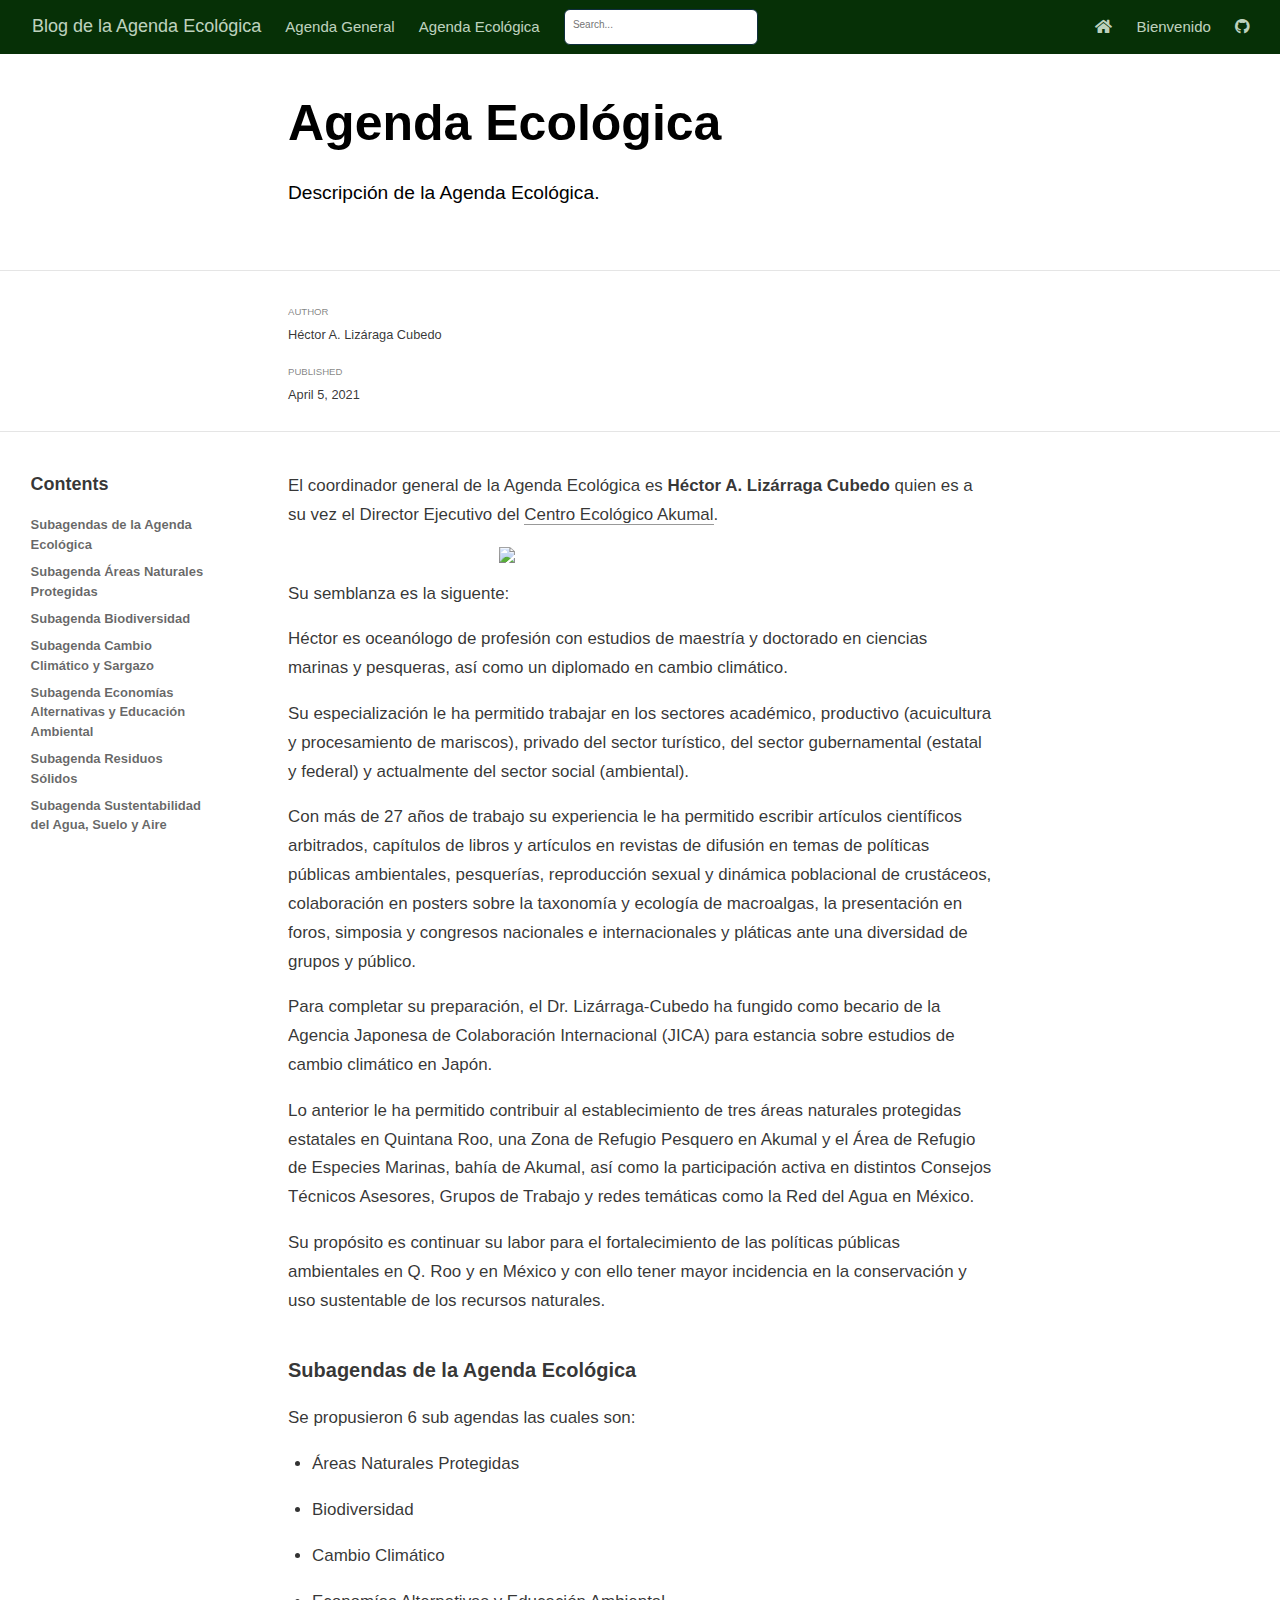
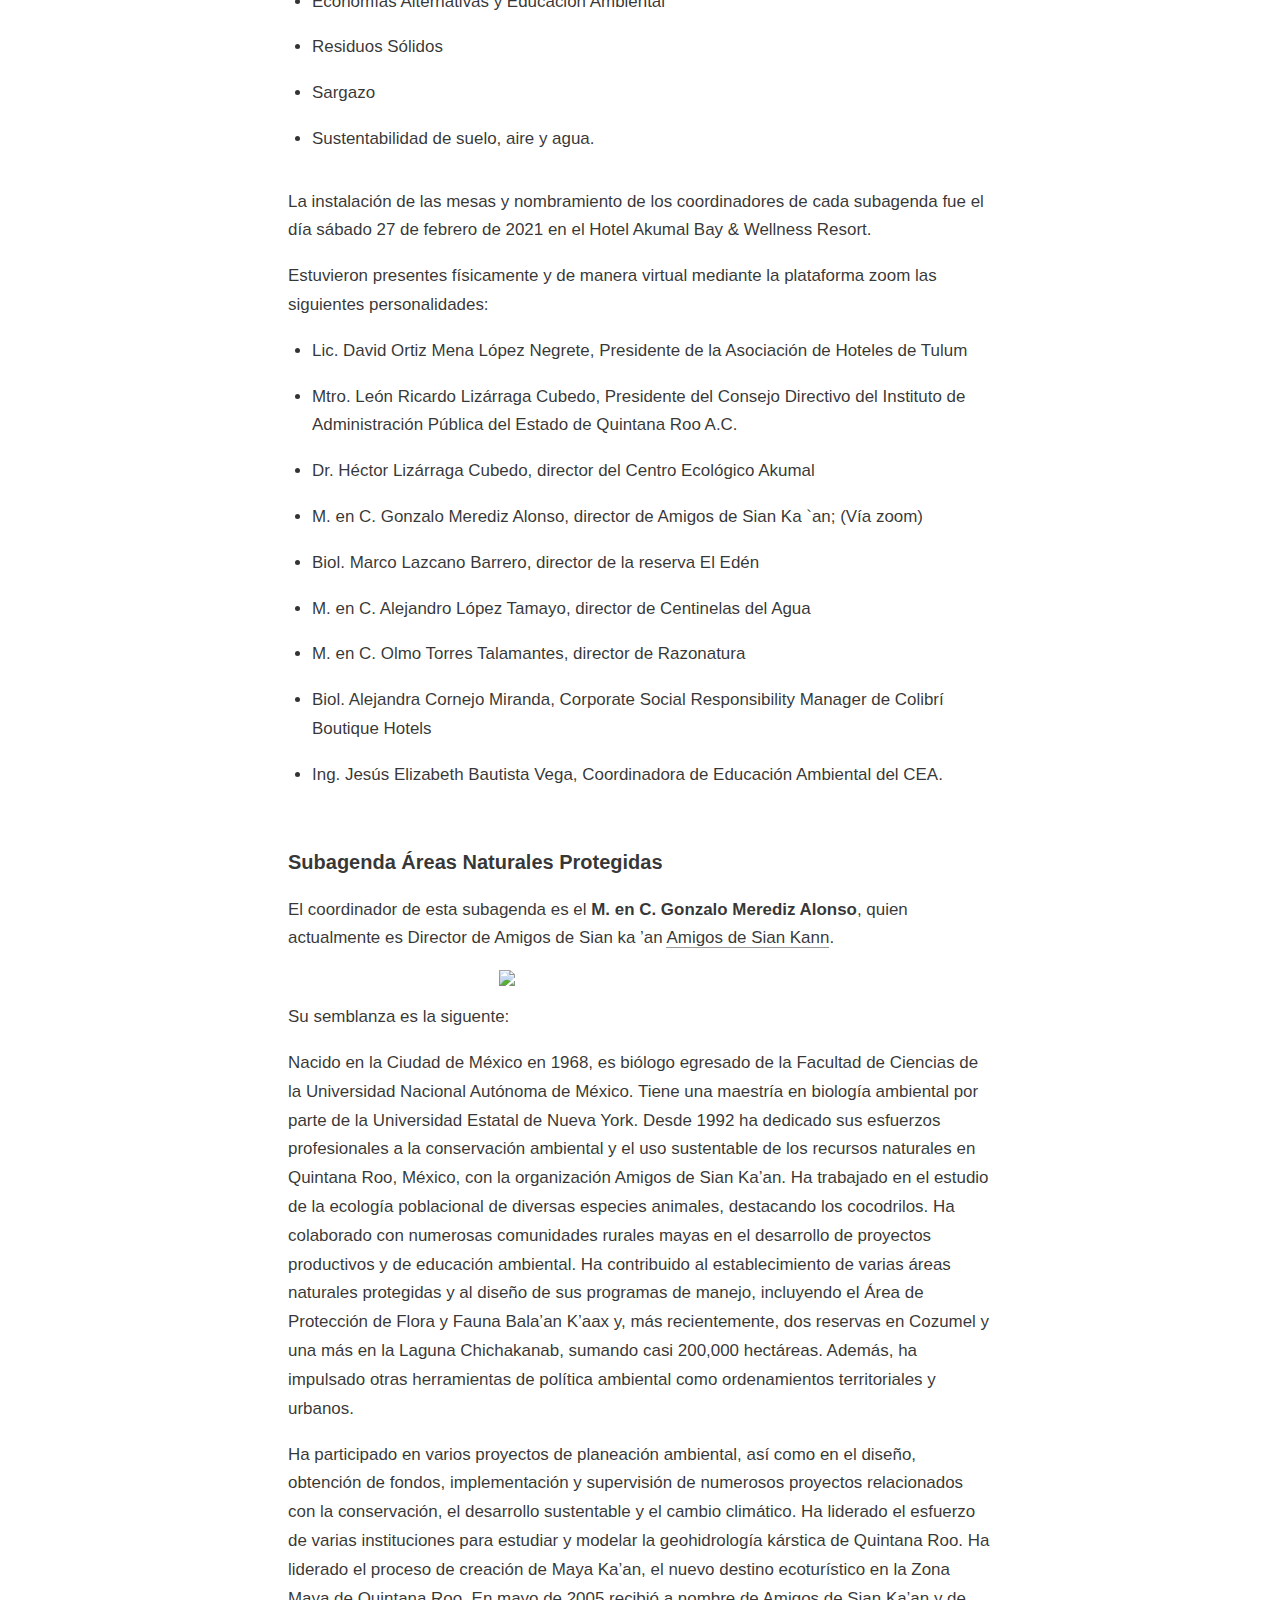
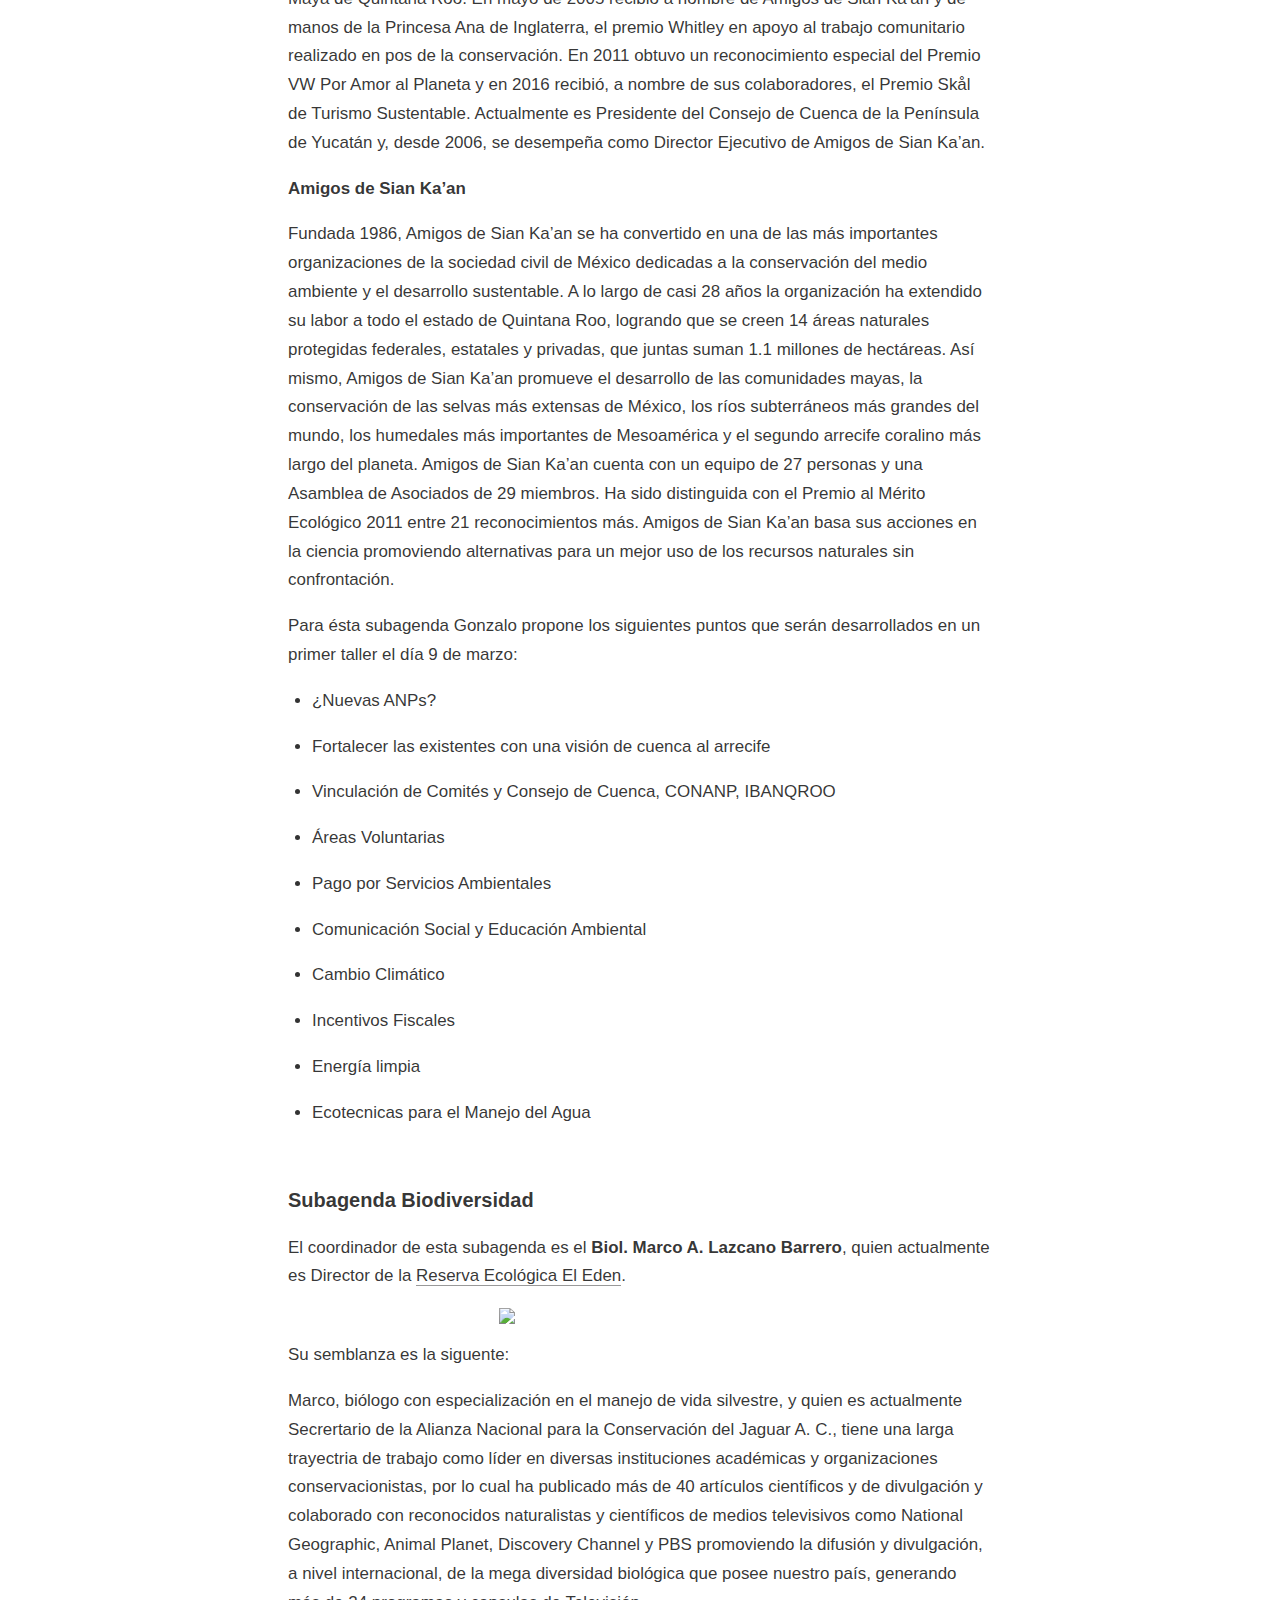
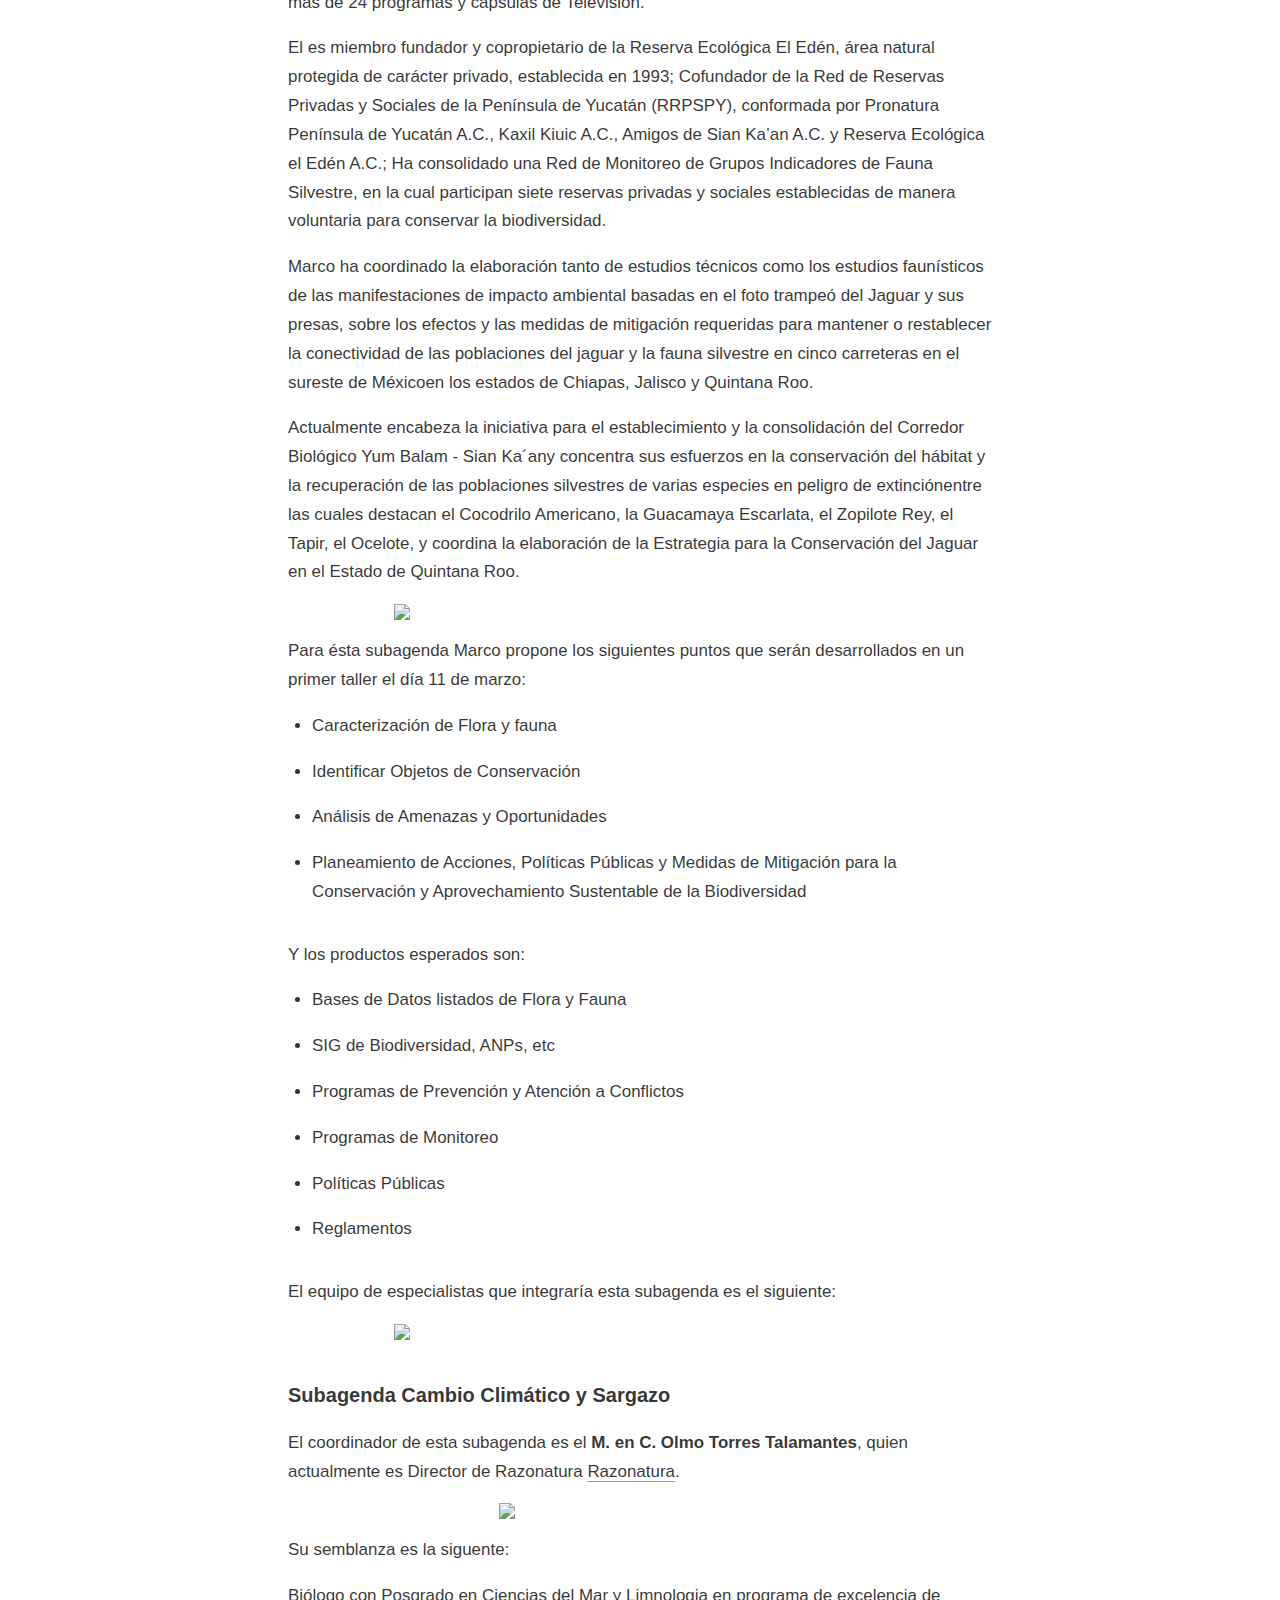
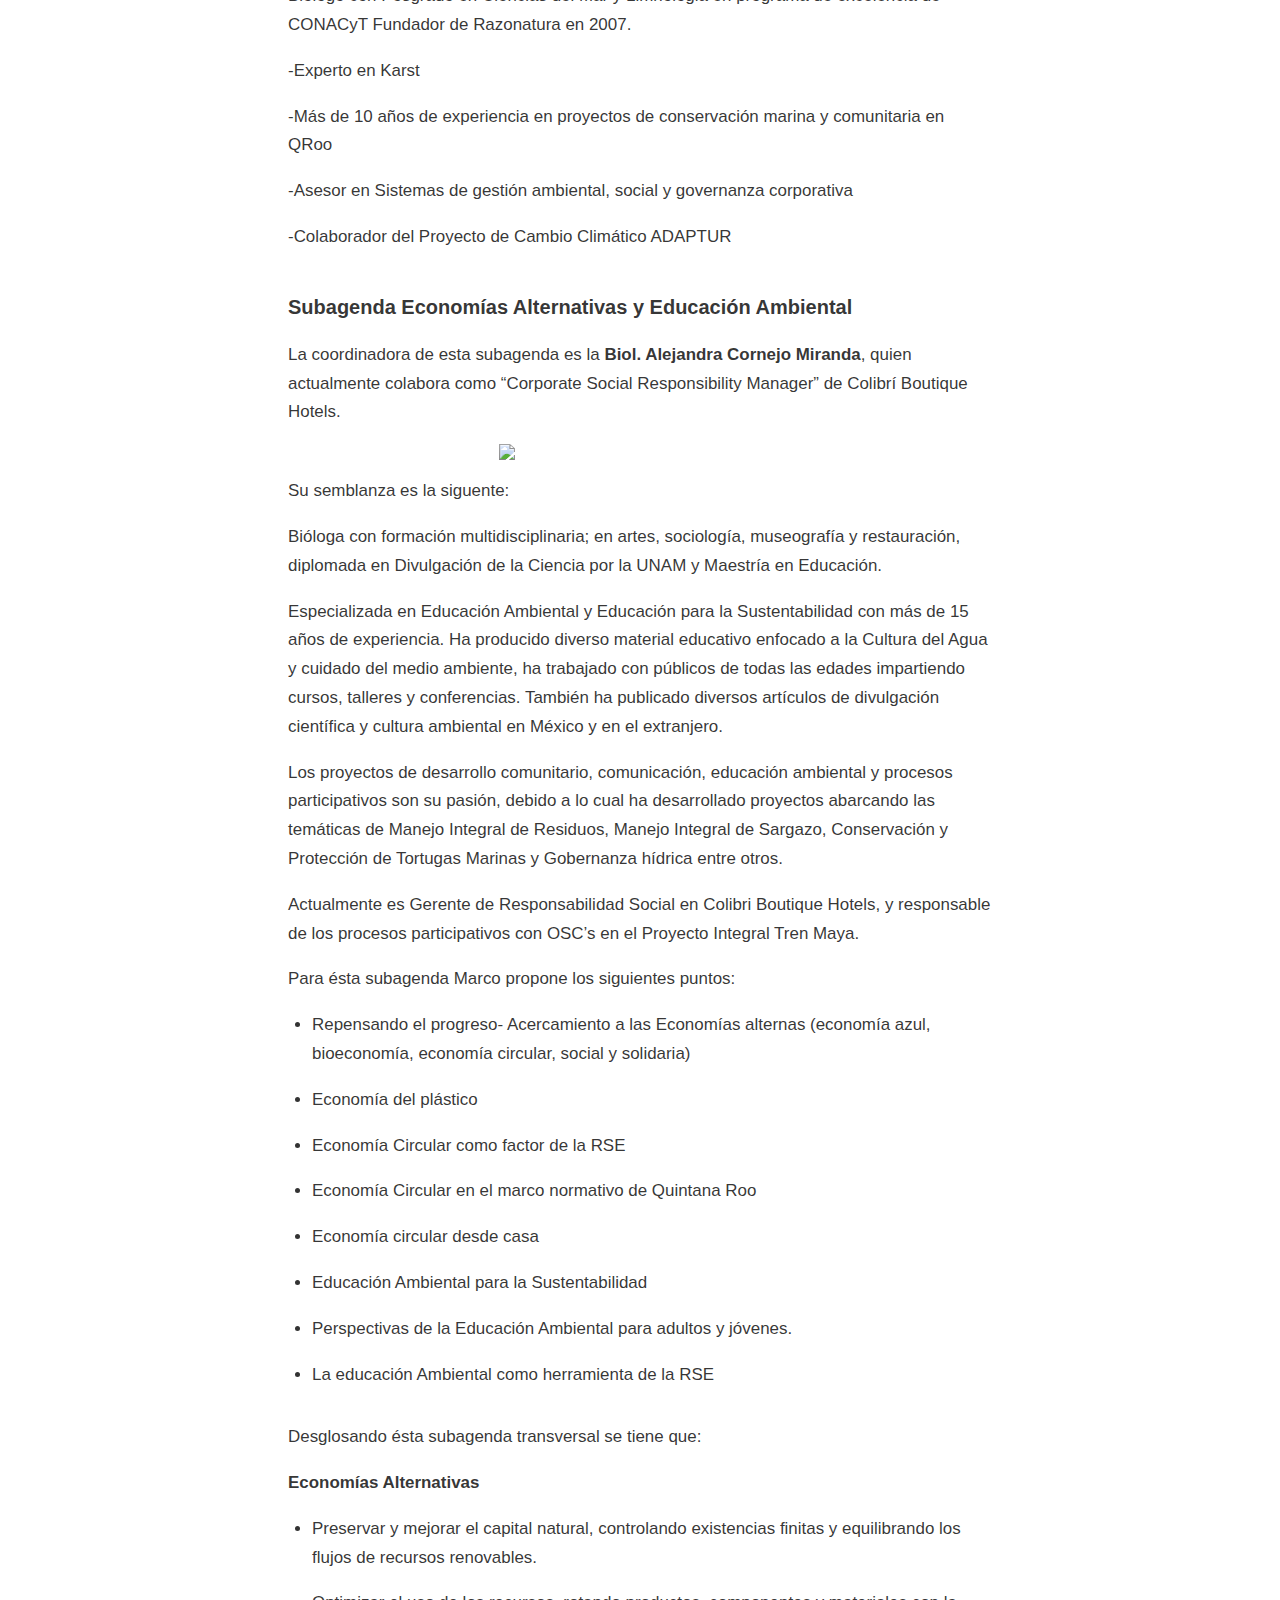
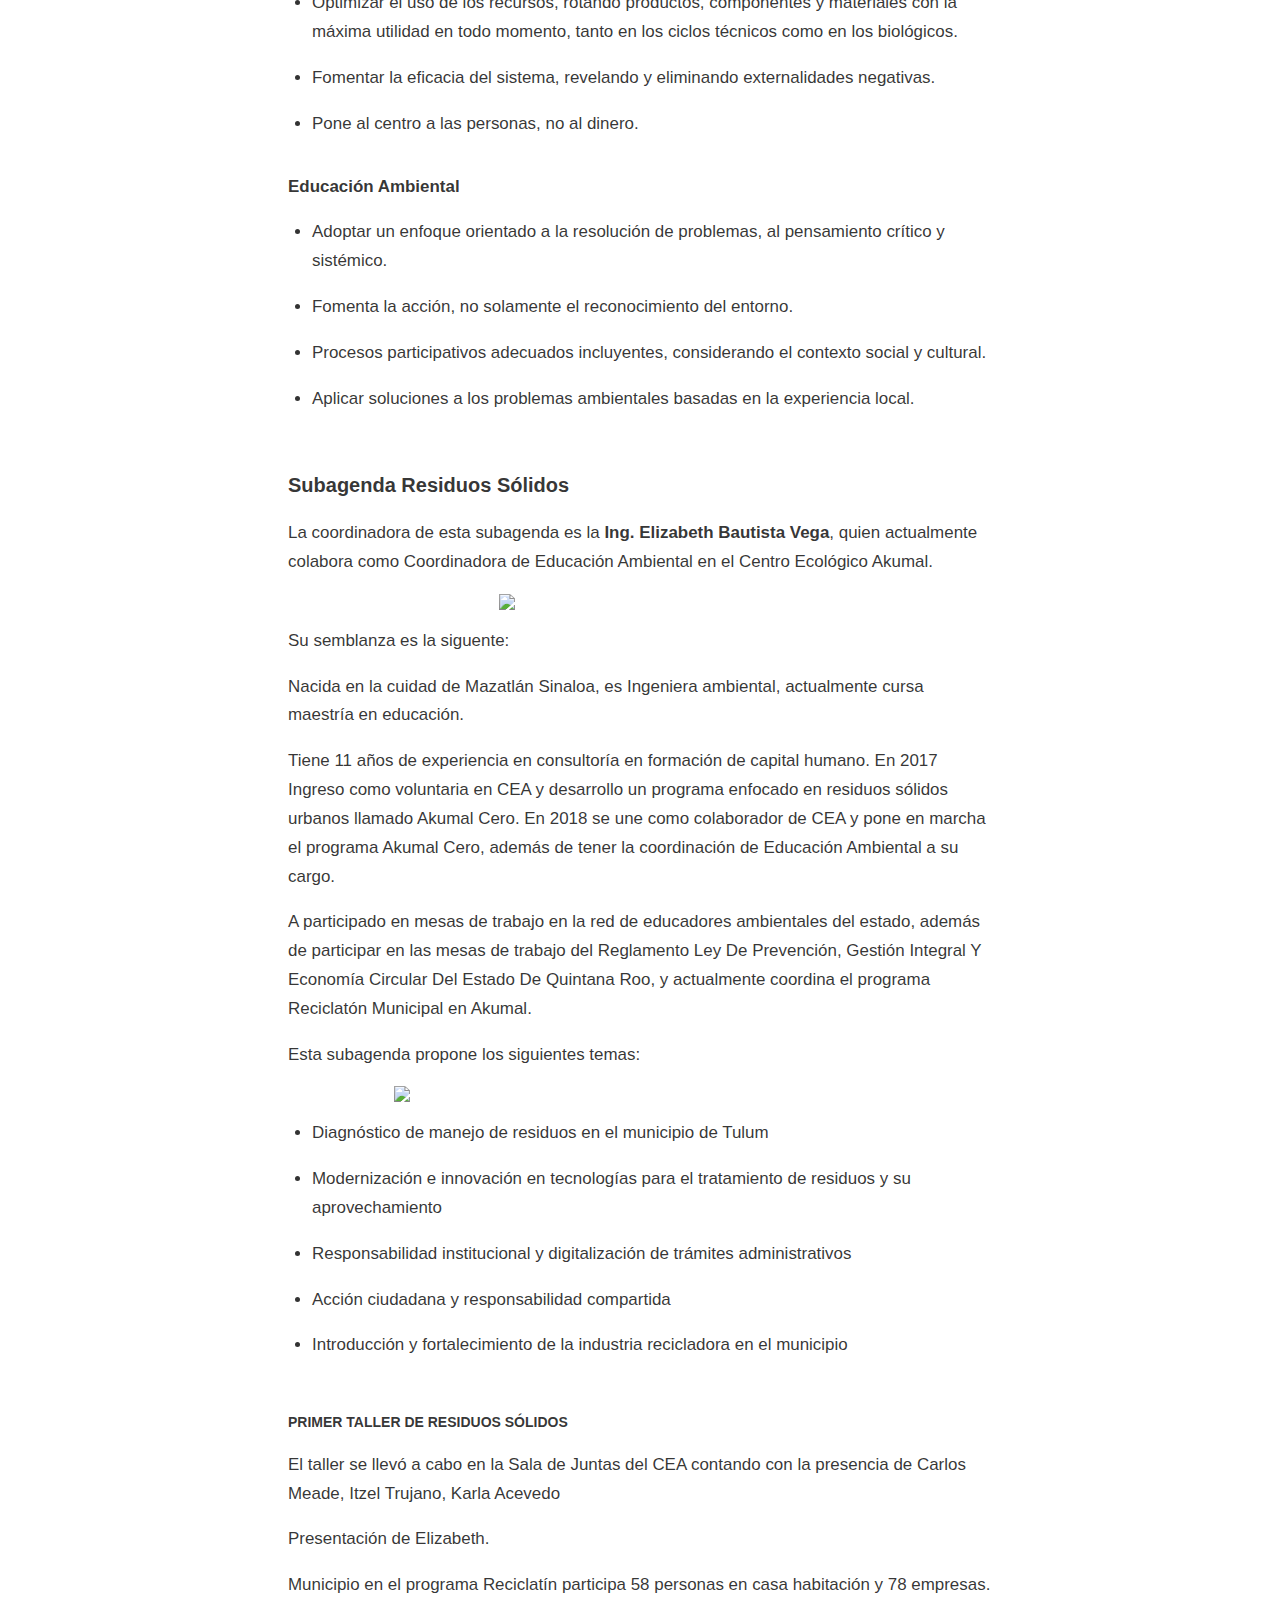
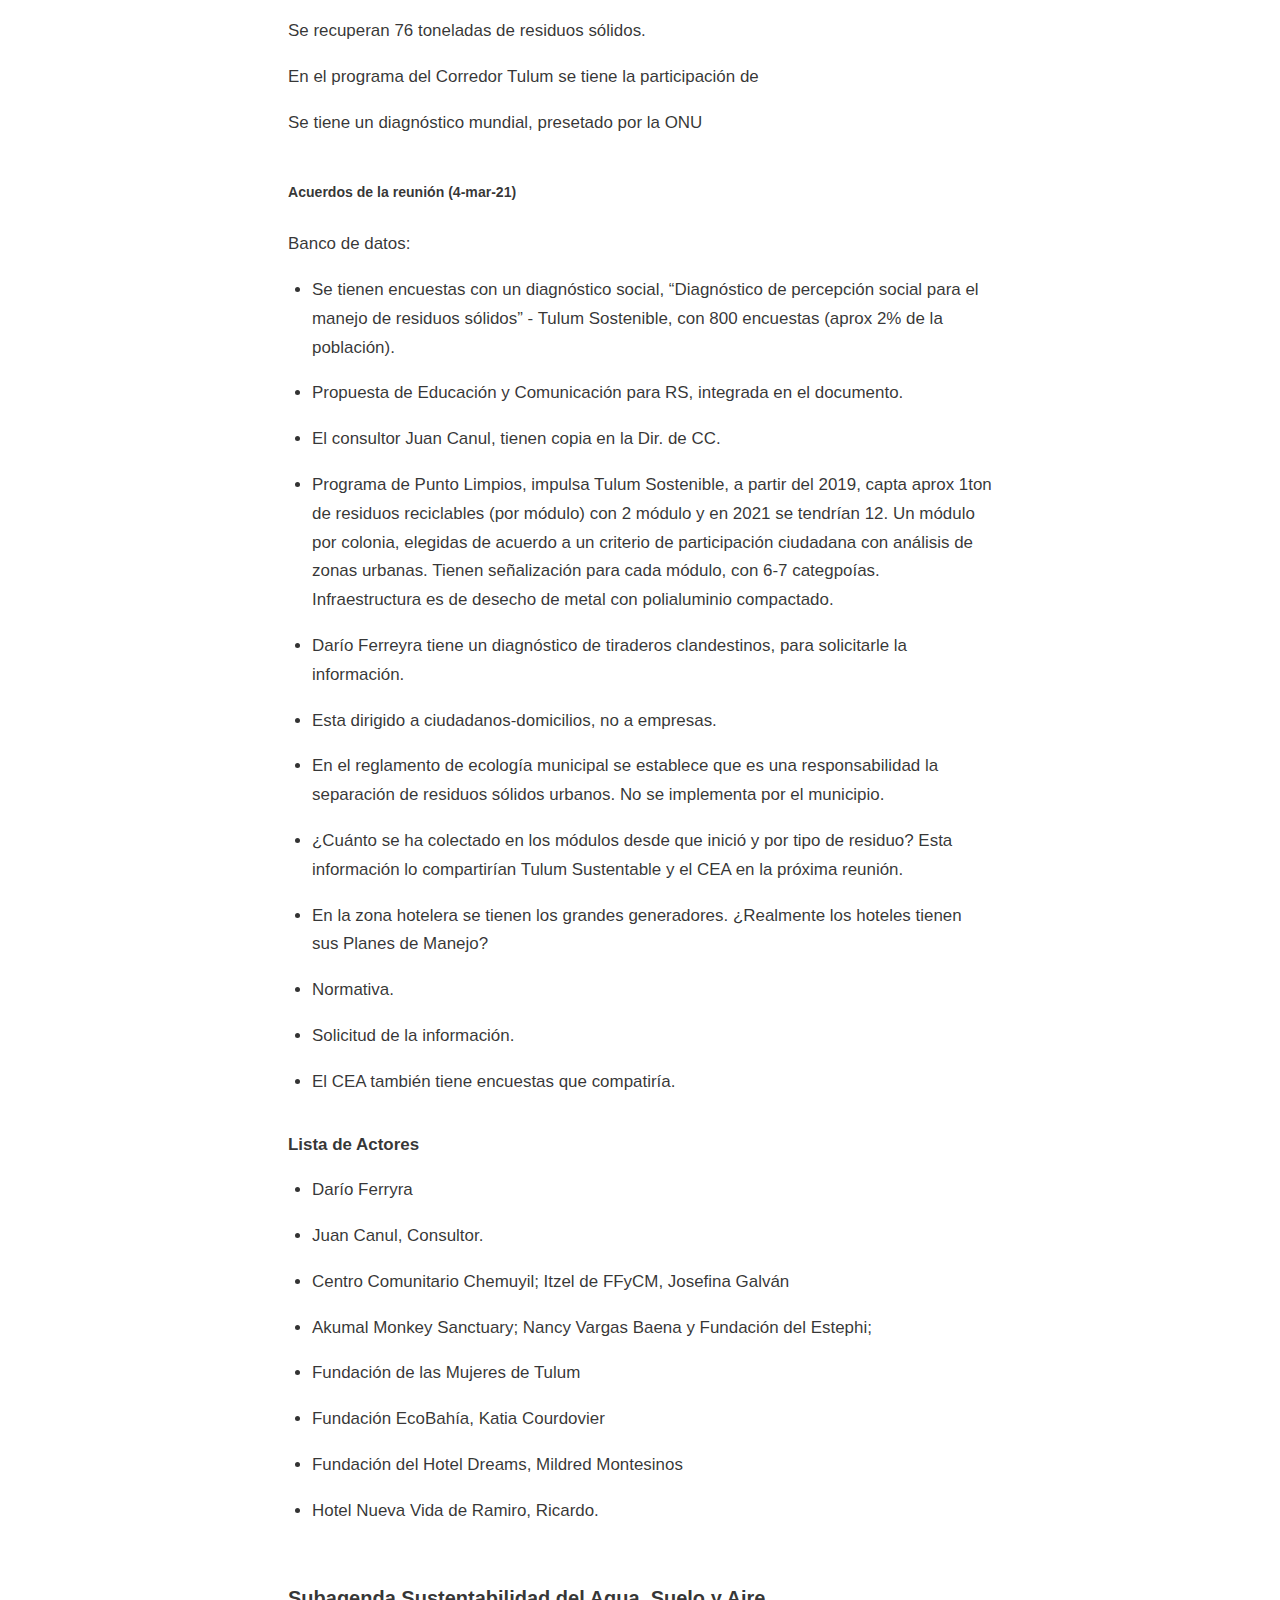
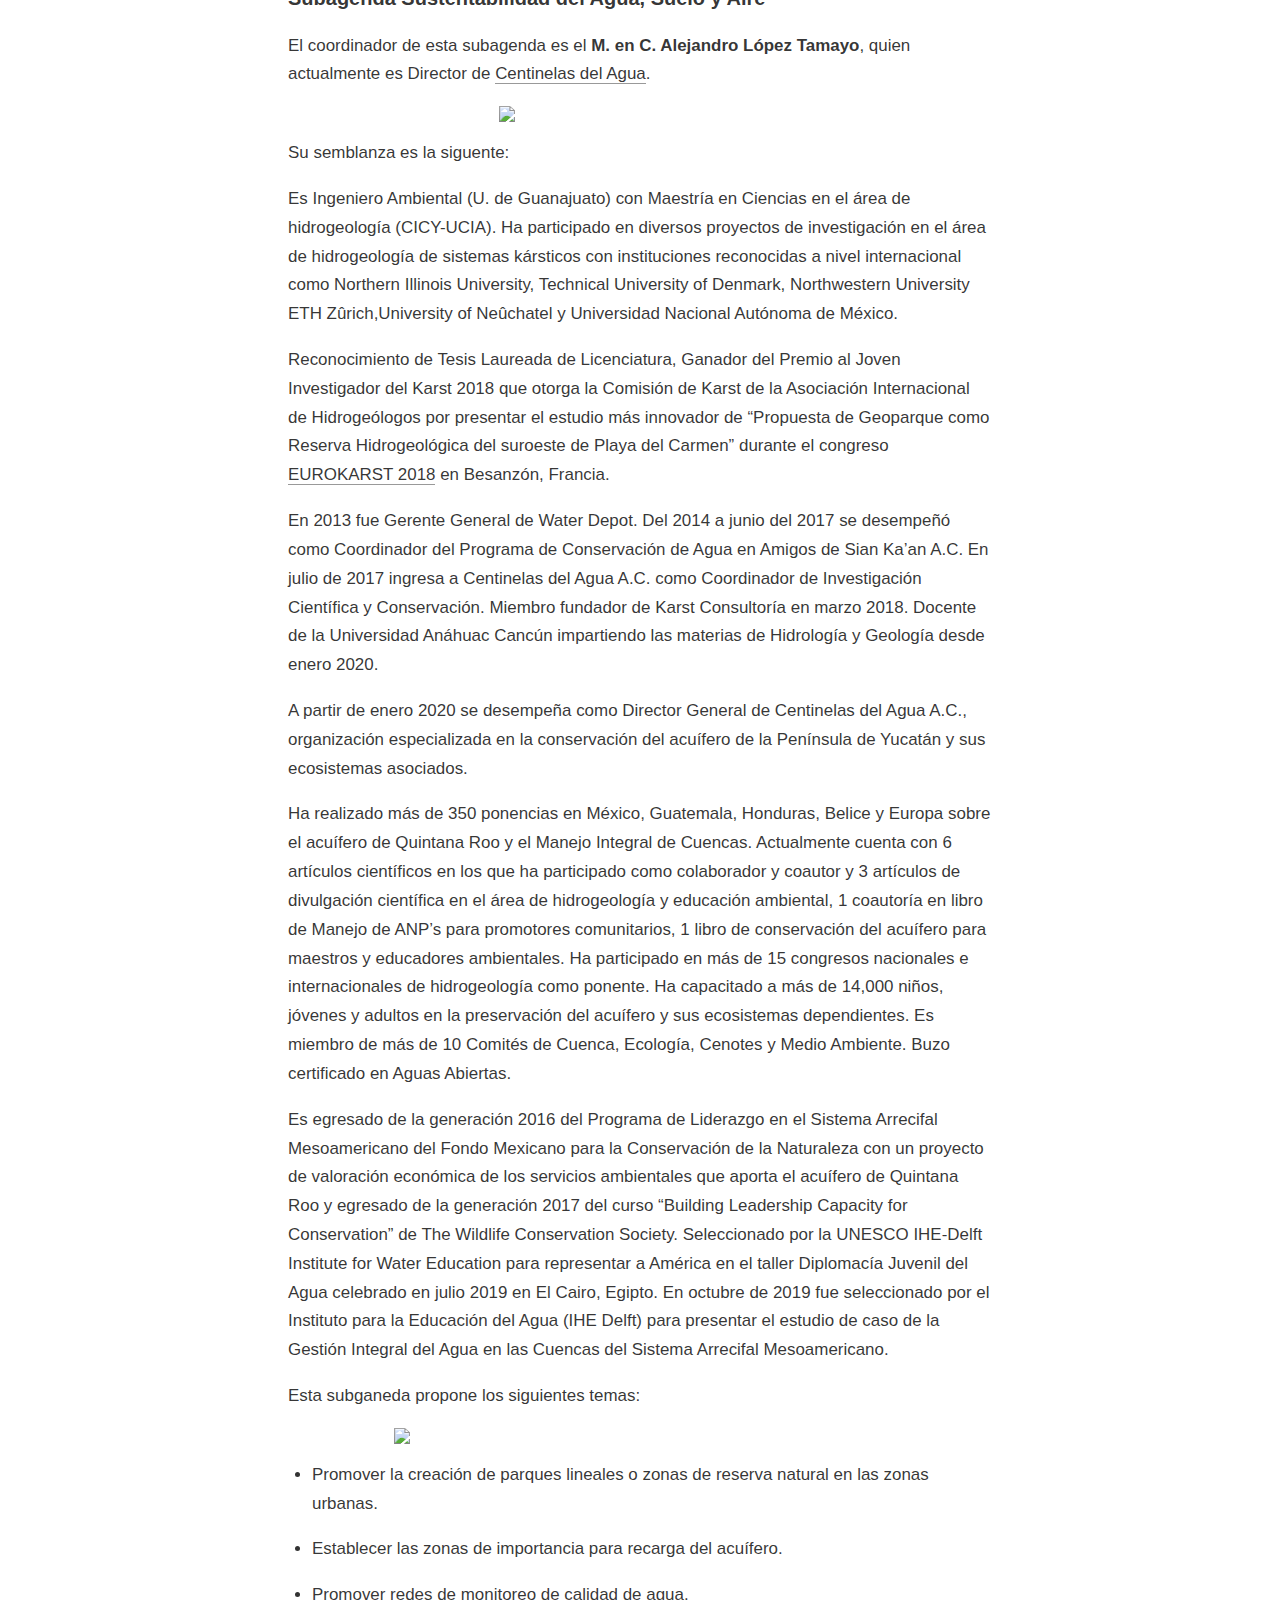
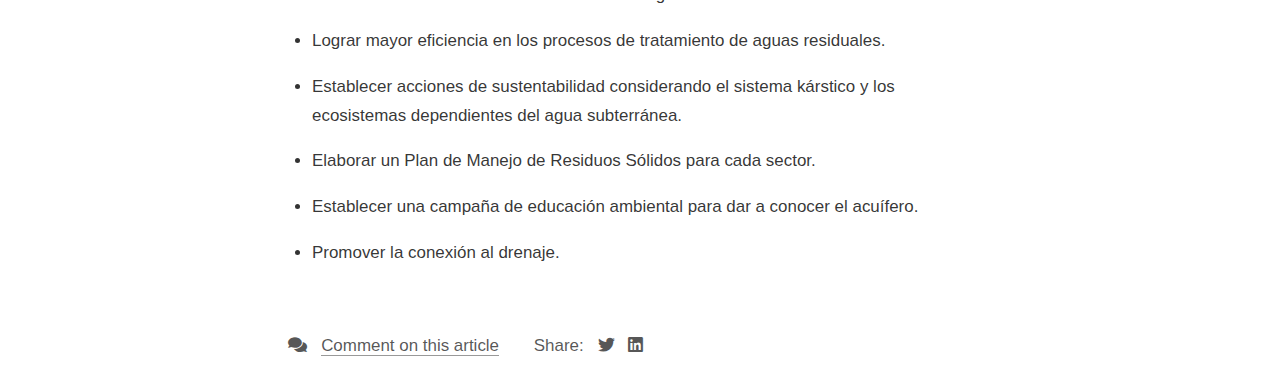
==== commit 363866d6: "060421" ====
--- a/docs/posts/2021-04-05-agenda-ecolgica/index.html
+++ b/docs/posts/2021-04-05-agenda-ecolgica/index.html
@@ -114,7 +114,7 @@
   <!--radix_placeholder_rmarkdown_metadata-->
 
 <script type="text/json" id="radix-rmarkdown-metadata">
-{"type":"list","attributes":{"names":{"type":"character","attributes":{},"value":["title","description","author","date","categories","output","canonical_url"]}},"value":[{"type":"character","attributes":{},"value":["Agenda Ecológica"]},{"type":"character","attributes":{},"value":["Descripción de la Agenda Ecológica."]},{"type":"list","attributes":{},"value":[{"type":"list","attributes":{"names":{"type":"character","attributes":{},"value":["name","url"]}},"value":[{"type":"character","attributes":{},"value":["Héctor A. Lizáraga Cubedo"]},{"type":"character","attributes":{},"value":["http://ceakumal.org"]}]}]},{"type":"character","attributes":{},"value":["04-05-2021"]},{"type":"character","attributes":{},"value":["Áreas Naturales Protegidas","Biodiversidad","Cambio Climático y Sargazo","Economías Alternativas y Educación Ambiental","Ordenamiento","Residuos Sólidos","Sustentabilidad de Suelo, Agua y Aire"]},{"type":"list","attributes":{"names":{"type":"character","attributes":{},"value":["distill::distill_article"]}},"value":[{"type":"list","attributes":{"names":{"type":"character","attributes":{},"value":["self_contained"]}},"value":[{"type":"logical","attributes":{},"value":[false]}]}]},{"type":"character","attributes":{},"value":["https://halizarraga.github.io/AgendaEcologica2/posts/2021-04-05-agenda-ecolgica/"]}]}
+{"type":"list","attributes":{"names":{"type":"character","attributes":{},"value":["title","description","author","date","output","canonical_url"]}},"value":[{"type":"character","attributes":{},"value":["Agenda Ecológica"]},{"type":"character","attributes":{},"value":["Descripción de la Agenda Ecológica."]},{"type":"list","attributes":{},"value":[{"type":"list","attributes":{"names":{"type":"character","attributes":{},"value":["name","url"]}},"value":[{"type":"character","attributes":{},"value":["Héctor A. Lizáraga Cubedo"]},{"type":"character","attributes":{},"value":["http://ceakumal.org"]}]}]},{"type":"character","attributes":{},"value":["04-05-2021"]},{"type":"list","attributes":{"names":{"type":"character","attributes":{},"value":["distill::distill_article"]}},"value":[{"type":"list","attributes":{"names":{"type":"character","attributes":{},"value":["highlight","self_contained","toc","theme"]}},"value":[{"type":"character","attributes":{},"value":["default"]},{"type":"logical","attributes":{},"value":[false]},{"type":"logical","attributes":{},"value":[true]},{"type":"character","attributes":{},"value":["AgendaStyle.css"]}]}]},{"type":"character","attributes":{},"value":["https://halizarraga.github.io/AgendaEcologica2/posts/2021-04-05-agenda-ecolgica/"]}]}
 </script>
 <!--/radix_placeholder_rmarkdown_metadata-->
   
@@ -2383,13 +2383,15 @@
 <nav class="distill-site-nav distill-site-header">
 <div class="nav-left">
 <a href="../../index.html" class="title">Blog de la Agenda Ecológica</a>
+<a href="../../agenda-general.html">Agenda General</a>
+<a href="../../agenda-ecolgica.html">Agenda Ecológica</a>
 <input id="distill-search" class="nav-search hidden" type="text" placeholder="Search..."/>
 </div>
 <div class="nav-right">
-<a href="../../index.html">Origen</a>
-<a href="../../about.html">Welcome</a>
-<a href="../../agenda-general.html">Agenda General</a>
-<a href="../../agenda-ecologica.html">Agenda Ecológica</a>
+<a href="../../index.html" aria-label="Inicio">
+<i class="fa fa-home" aria-hidden="true"></i>
+</a>
+<a href="../../about.html">Bienvenido</a>
 <a href="https://halizarraga.github.io/AgendaEcologica2/">
 <i class="fa fa-github" aria-hidden="true"></i>
 </a>
@@ -2404,15 +2406,6 @@
 <div class="d-title">
 <h1>Agenda Ecológica</h1>
 <!--radix_placeholder_categories-->
-<div class="dt-tags">
-  <a href="../../index.html#category:Áreas_Naturales_Protegidas" class="dt-tag">Áreas Naturales Protegidas</a>
-  <a href="../../index.html#category:Biodiversidad" class="dt-tag">Biodiversidad</a>
-  <a href="../../index.html#category:Cambio_Climático_y_Sargazo" class="dt-tag">Cambio Climático y Sargazo</a>
-  <a href="../../index.html#category:Economías_Alternativas_y_Educación_Ambiental" class="dt-tag">Economías Alternativas y Educación Ambiental</a>
-  <a href="../../index.html#category:Ordenamiento" class="dt-tag">Ordenamiento</a>
-  <a href="../../index.html#category:Residuos_Sólidos" class="dt-tag">Residuos Sólidos</a>
-  <a href="../../index.html#category:Sustentabilidad_de_Suelo,_Agua_y_Aire" class="dt-tag">Sustentabilidad de Suelo, Agua y Aire</a>
-</div>
 <!--/radix_placeholder_categories-->
 <p><p>Descripción de la Agenda Ecológica.</p></p>
 </div>
@@ -2424,6 +2417,20 @@
 </div>
 
 <div class="d-article">
+<div class="d-contents d-contents-float">
+<nav class="l-text toc figcaption" id="TOC">
+<h3>Contents</h3>
+<ul>
+<li><a href="#subagendas-de-la-agenda-ecológica">Subagendas de la Agenda Ecológica</a></li>
+<li><a href="#subagenda-áreas-naturales-protegidas">Subagenda Áreas Naturales Protegidas</a></li>
+<li><a href="#subagenda-biodiversidad">Subagenda Biodiversidad</a></li>
+<li><a href="#subagenda-cambio-climático-y-sargazo">Subagenda Cambio Climático y Sargazo</a></li>
+<li><a href="#subagenda-economías-alternativas-y-educación-ambiental">Subagenda Economías Alternativas y Educación Ambiental</a></li>
+<li><a href="#subagenda-residuos-sólidos">Subagenda Residuos Sólidos</a></li>
+<li><a href="#subagenda-sustentabilidad-del-agua-suelo-y-aire">Subagenda Sustentabilidad del Agua, Suelo y Aire</a></li>
+</ul>
+</nav>
+</div>
 <p>El coordinador general de la Agenda Ecológica es <strong>Héctor A. Lizárraga Cubedo</strong> quien es a su vez el Director Ejecutivo del <a href="http://ceakumal.org">Centro Ecológico Akumal</a>.</p>
 <div class="layout-chunk" data-layout="l-body">
 <p><img src="/Users/hectorlizarraga/RStudio/Demo2/Hector.jpg" width="40%" style="display: block; margin: auto;" /></p>
@@ -2459,8 +2466,7 @@
 <li><p>Biol. Alejandra Cornejo Miranda, Corporate Social Responsibility Manager de Colibrí Boutique Hotels</p></li>
 <li><p>Ing. Jesús Elizabeth Bautista Vega, Coordinadora de Educación Ambiental del CEA.</p></li>
 </ul>
-<div style="page-break-after: always;"></div>
-<h3 id="subagenda-áreas-naturales-protegidas">Subagenda Áreas NAturales Protegidas</h3>
+<h3 id="subagenda-áreas-naturales-protegidas">Subagenda Áreas Naturales Protegidas</h3>
 <p>El coordinador de esta subagenda es el <strong>M. en C. Gonzalo Merediz Alonso</strong>, quien actualmente es Director de Amigos de Sian ka ’an <a href="https://www.amigosdesiankaan.org">Amigos de Sian Kann</a>.</p>
 <div class="layout-chunk" data-layout="l-body">
 <p><img src="/Users/hectorlizarraga/RStudio/Demo2/Gonzalo.jpg" width="40%" style="display: block; margin: auto;" /></p>
@@ -2483,7 +2489,6 @@
 <li><p>Energía limpia</p></li>
 <li><p>Ecotecnicas para el Manejo del Agua</p></li>
 </ul>
-<div style="page-break-after: always;"></div>
 <h3 id="subagenda-biodiversidad">Subagenda Biodiversidad</h3>
 <p>El coordinador de esta subagenda es el <strong>Biol. Marco A. Lazcano Barrero</strong>, quien actualmente es Director de la <a href="https://jaguarconservation.mx/marco-a-lazcano-barrero">Reserva Ecológica El Eden</a>.</p>
 <div class="layout-chunk" data-layout="l-body">
@@ -2517,7 +2522,6 @@
 <div class="layout-chunk" data-layout="l-body">
 <p><img src="/Users/hectorlizarraga/RStudio/Demo2/EquipoBiodiversidad.png" width="70%" style="display: block; margin: auto;" /></p>
 </div>
-<div style="page-break-after: always;"></div>
 <h3 id="subagenda-cambio-climático-y-sargazo">Subagenda Cambio Climático y Sargazo</h3>
 <p>El coordinador de esta subagenda es el <strong>M. en C. Olmo Torres Talamantes</strong>, quien actualmente es Director de Razonatura <a href="http://razonatura.org">Razonatura</a>.</p>
 <div class="layout-chunk" data-layout="l-body">
@@ -2529,7 +2533,6 @@
 <p>-Más de 10 años de experiencia en proyectos de conservación marina y comunitaria en QRoo</p>
 <p>-Asesor en Sistemas de gestión ambiental, social y governanza corporativa</p>
 <p>-Colaborador del Proyecto de Cambio Climático ADAPTUR</p>
-<div style="page-break-after: always;"></div>
 <h3 id="subagenda-economías-alternativas-y-educación-ambiental">Subagenda Economías Alternativas y Educación Ambiental</h3>
 <p>La coordinadora de esta subagenda es la <strong>Biol. Alejandra Cornejo Miranda</strong>, quien actualmente colabora como “Corporate Social Responsibility Manager” de Colibrí Boutique Hotels.</p>
 <div class="layout-chunk" data-layout="l-body">
@@ -2566,8 +2569,7 @@
 <li><p>Procesos participativos adecuados incluyentes, considerando el contexto social y cultural.</p></li>
 <li><p>Aplicar soluciones a los problemas ambientales basadas en la experiencia local.</p></li>
 </ul>
-<div style="page-break-after: always;"></div>
-<h2 id="subagenda-residuos-sólidos">Subagenda Residuos Sólidos</h2>
+<h3 id="subagenda-residuos-sólidos">Subagenda Residuos Sólidos</h3>
 <p>La coordinadora de esta subagenda es la <strong>Ing. Elizabeth Bautista Vega</strong>, quien actualmente colabora como Coordinadora de Educación Ambiental en el Centro Ecológico Akumal.</p>
 <div class="layout-chunk" data-layout="l-body">
 <p><img src="/Users/hectorlizarraga/RStudio/Demo2/Elizabeth.jpg" width="40%" style="display: block; margin: auto;" /></p>
@@ -2621,7 +2623,6 @@
 <li><p>Fundación del Hotel Dreams, Mildred Montesinos</p></li>
 <li><p>Hotel Nueva Vida de Ramiro, Ricardo.</p></li>
 </ul>
-<div style="page-break-after: always;"></div>
 <h3 id="subagenda-sustentabilidad-del-agua-suelo-y-aire">Subagenda Sustentabilidad del Agua, Suelo y Aire</h3>
 <p>El coordinador de esta subagenda es el <strong>M. en C. Alejandro López Tamayo</strong>, quien actualmente es Director de <a href="https://centinelasdelagua.org">Centinelas del Agua</a>.</p>
 <div class="layout-chunk" data-layout="l-body">
